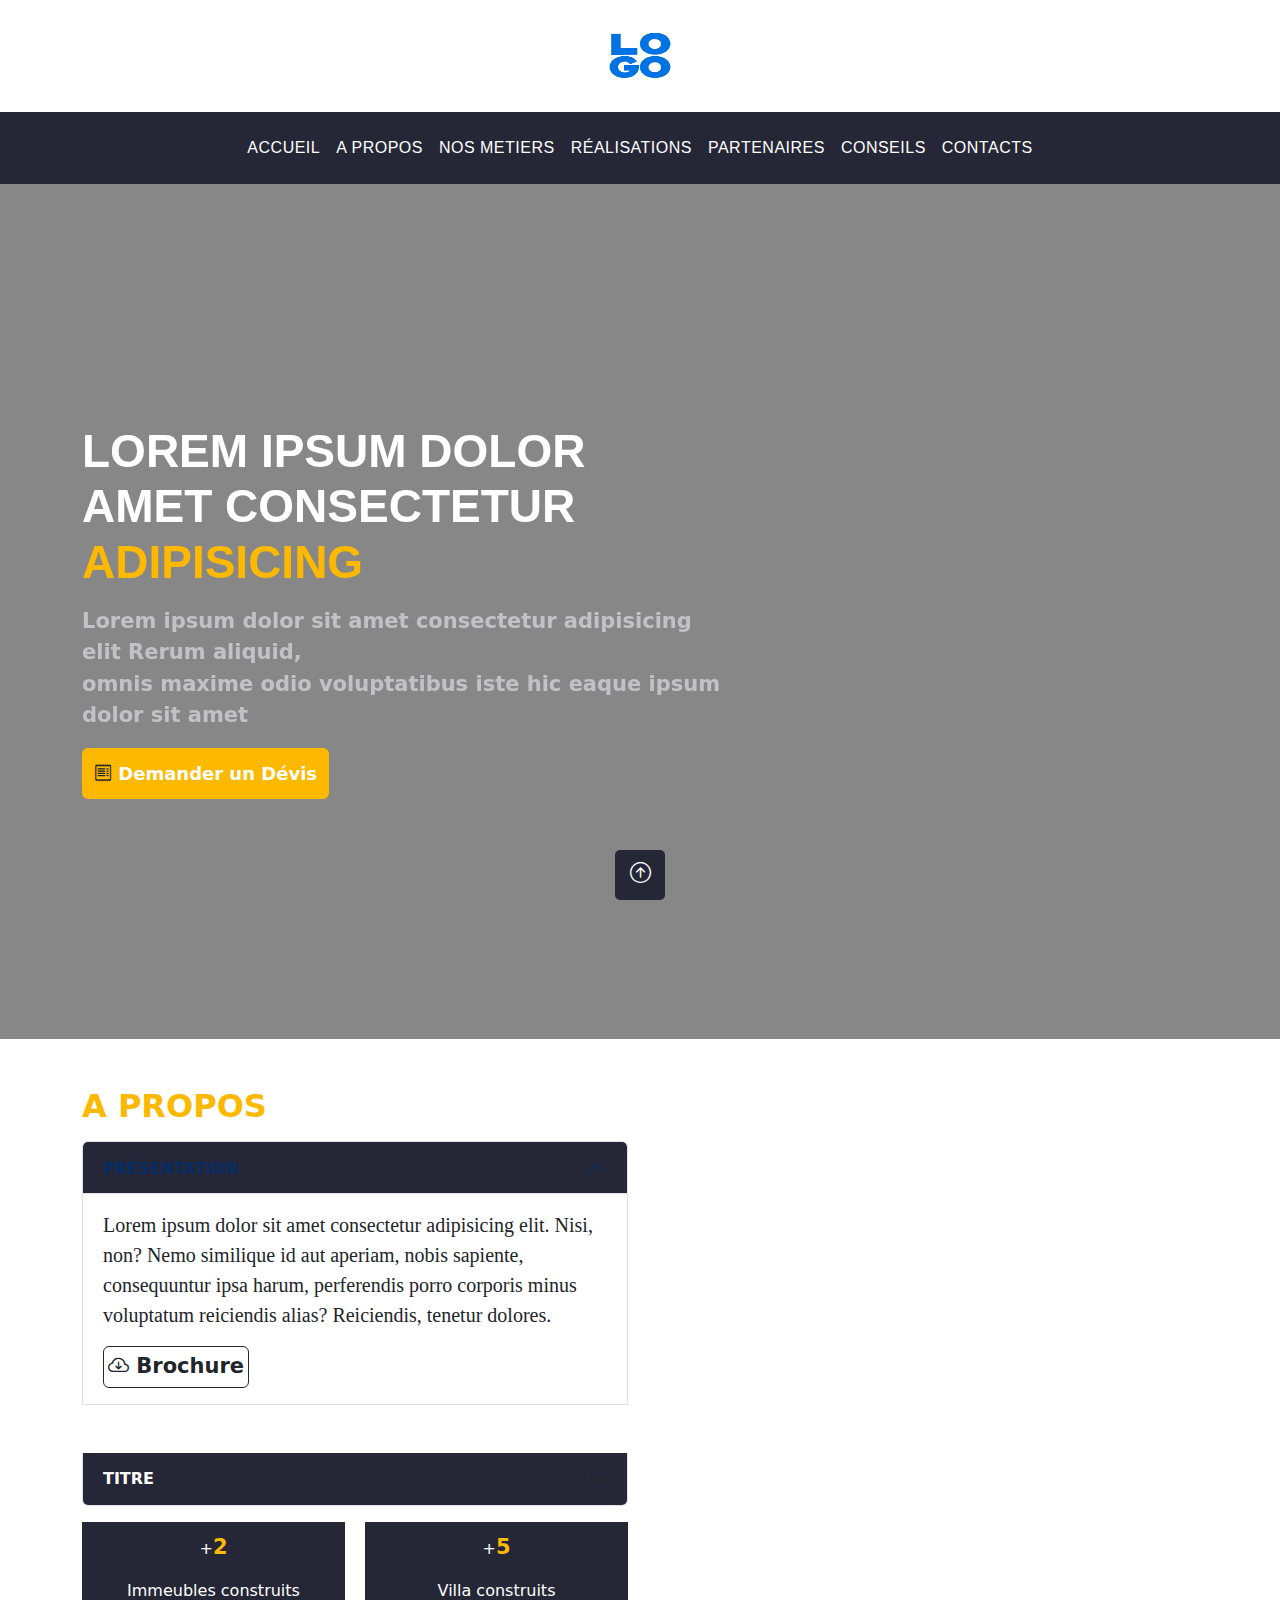
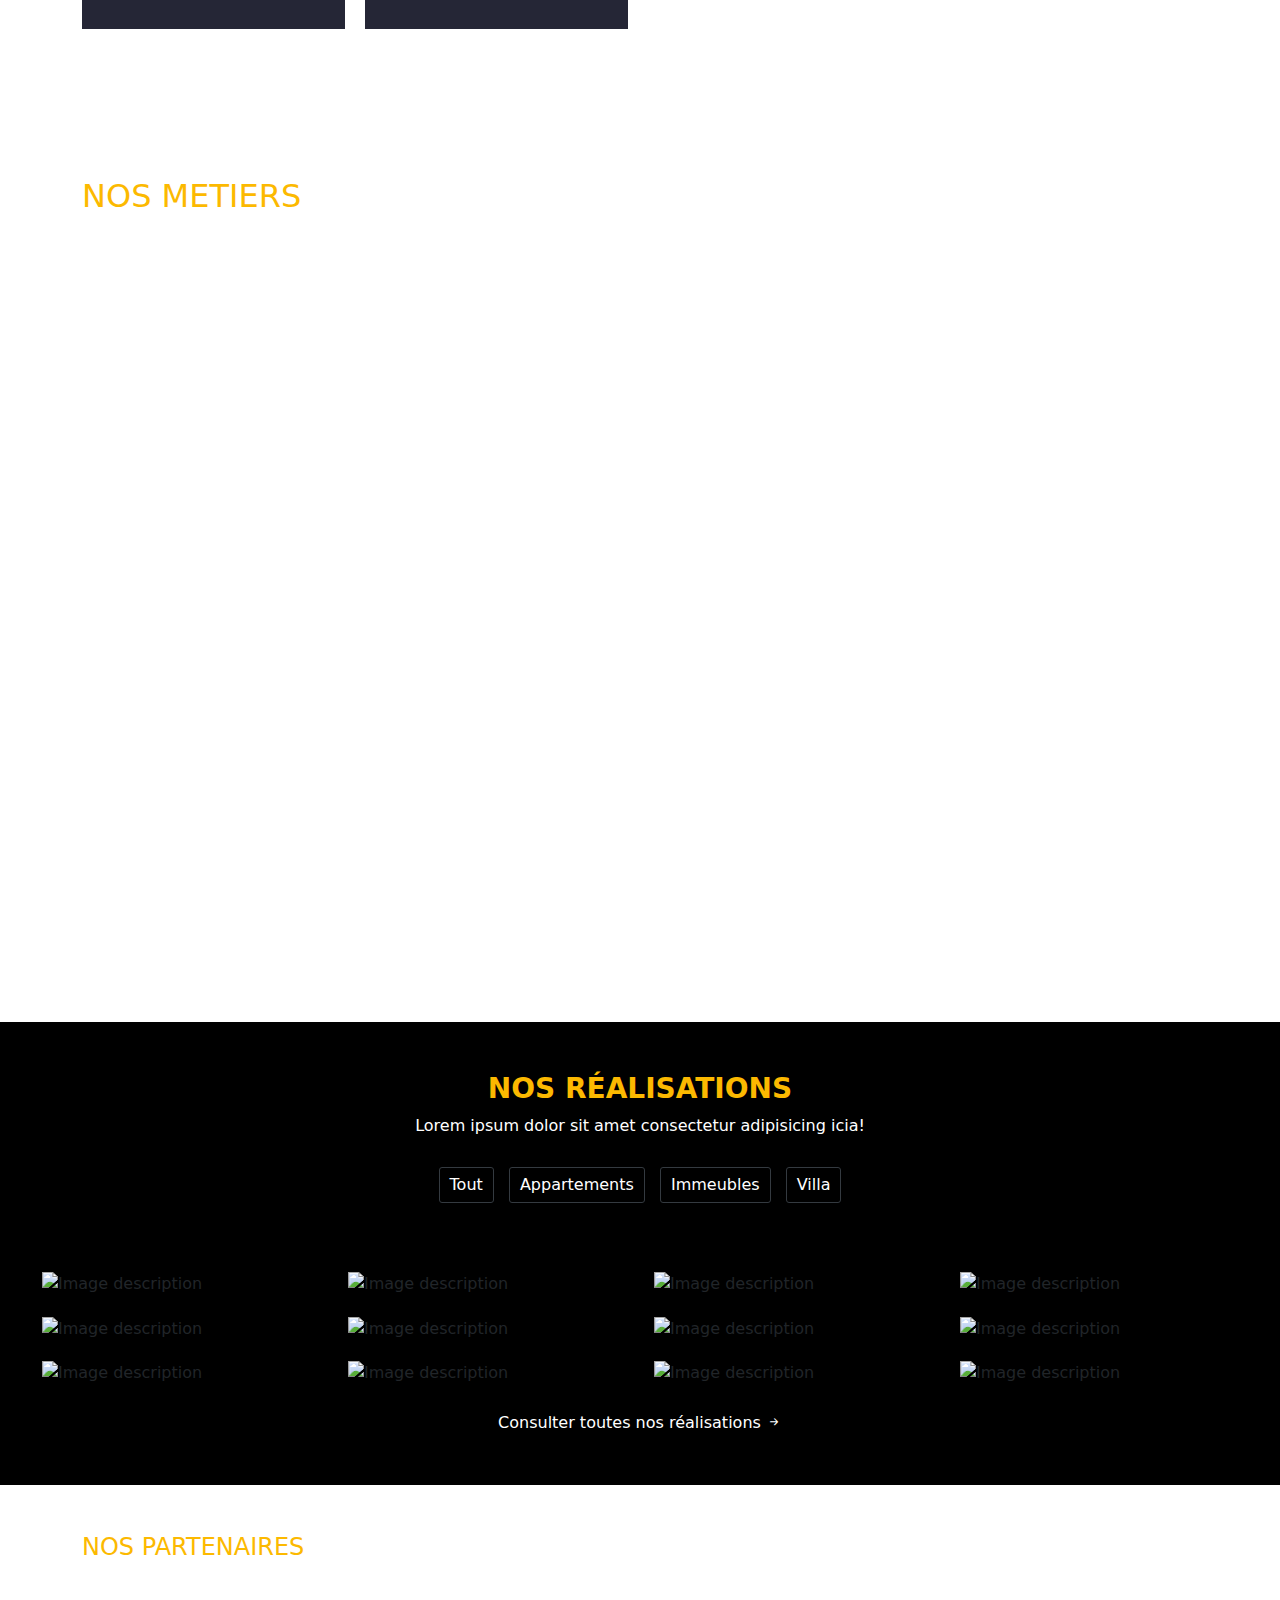
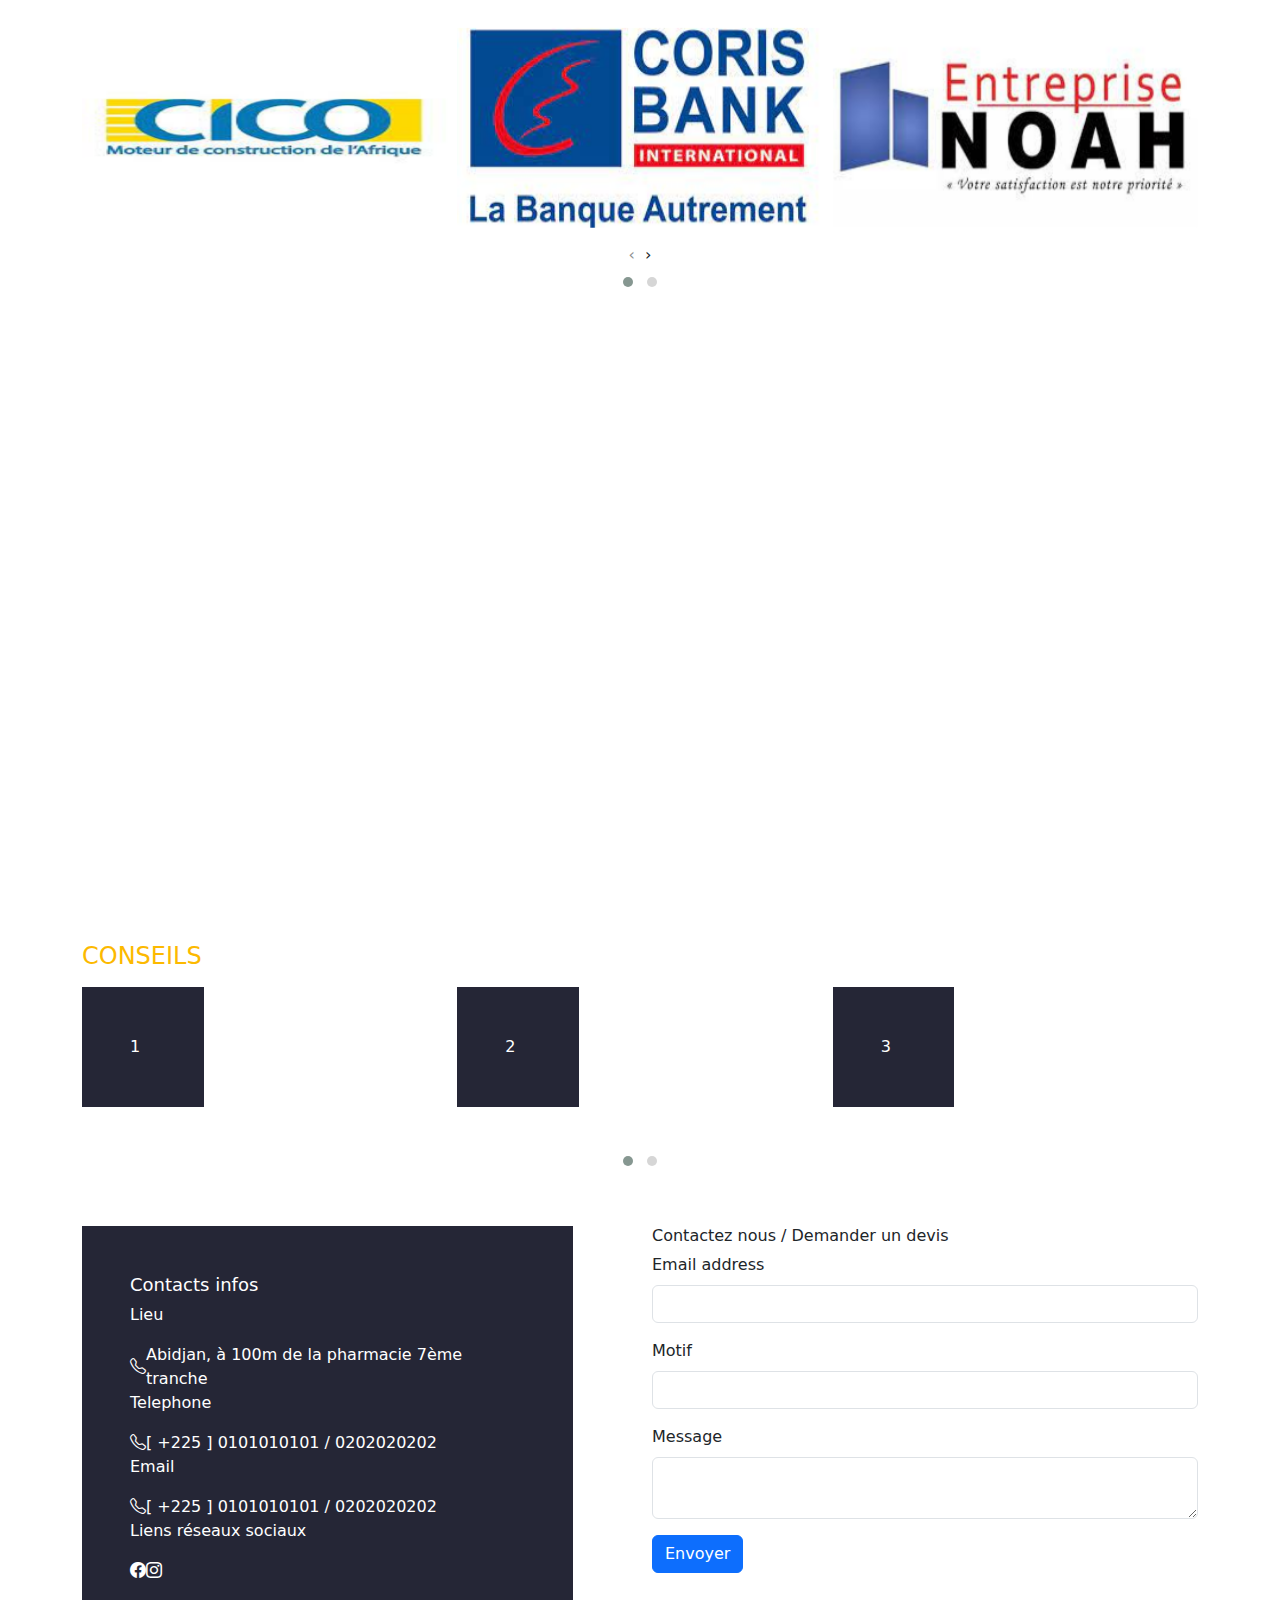
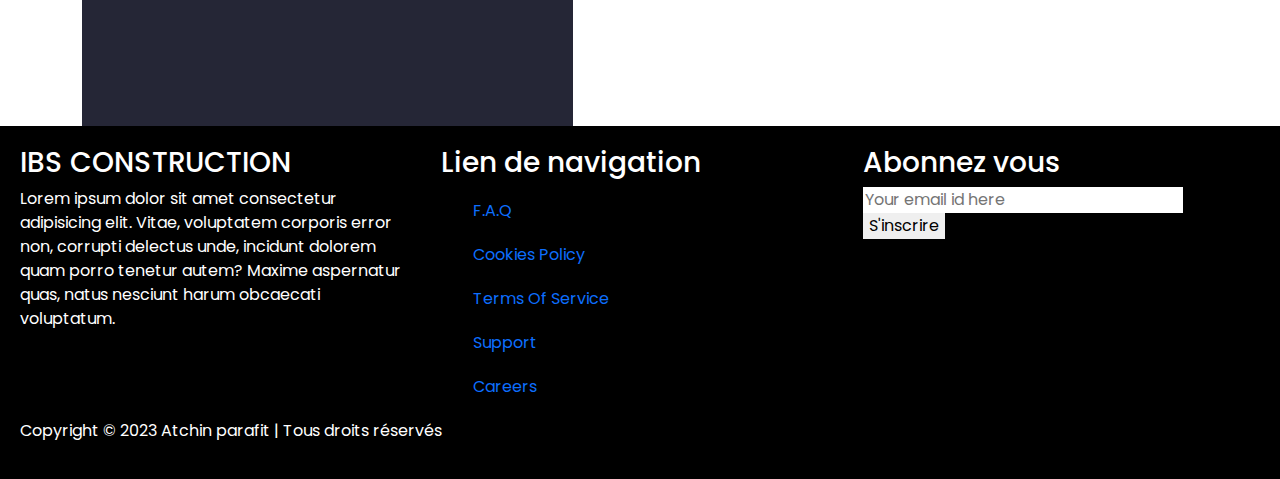
==== index.html @ 6396872b "Loader" ====
<!DOCTYPE html>
<html lang="fr">
<head>
    <meta charset="UTF-8">
    <meta http-equiv="X-UA-Compatible" content="IE=edge">
    <meta name="viewport" content="width=device-width, initial-scale=1.0">
    <title>IBS CONSTRUCTION</title>

    <!-- Cdn -->
    <link href="https://cdn.jsdelivr.net/npm/bootstrap@5.3.0-alpha1/dist/css/bootstrap.min.css" rel="stylesheet">
    <link rel="stylesheet" href="https://cdn.jsdelivr.net/npm/bootstrap-icons@1.10.3/font/bootstrap-icons.css">

    <link rel="stylesheet" href="https://cdnjs.cloudflare.com/ajax/libs/OwlCarousel2/2.3.4/assets/owl.carousel.min.css"/>
    <link rel="stylesheet" href="/node_modules/owl.carousel/dist/assets/owl.carousel.min.css"/>
    <link rel="stylesheet" href="https://cdnjs.cloudflare.com/ajax/libs/OwlCarousel2/2.3.4/assets/owl.theme.default.min.css"/>
    <link rel="stylesheet" href="https://cdnjs.cloudflare.com/ajax/libs/fancybox/3.5.7/jquery.fancybox.css"/>
    <link rel="stylesheet" href="https://cdnjs.cloudflare.com/ajax/libs/magnific-popup.js/1.1.0/magnific-popup.css" />
    <link rel="stylesheet" href="https://unpkg.com/aos@next/dist/aos.css" />

    <!-- Fonts -->
    <link rel="preconnect" href="https://fonts.googleapis.com">
    <link rel="preconnect" href="https://fonts.gstatic.com" crossorigin>
    <link href="assets/fonts/News Gothic Bold.otf" rel="stylesheet">
    <link href="https://fonts.googleapis.com/css2?family=Poppins:wght@500&display=swap" rel="stylesheet">


    <!-- Stylesheet -->
    <link rel="stylesheet" href="style.css">   

</head>
<body>

    <div id="loading ">
        <div id="loading-center">
        </div>
    </div>
  
    <div class="wrapper">
        <a class="top p-2 container fixed-bottom float-right fs-5" href="#header"><i class="bi bi-arrow-up-circle"></i></a>

        <header id="header">
            <div class="header-one">
                <div class="container p-3">
                    <div class="logo text-center">
                       <a href=""> <img   src="assets/images/logo.png" alt=""></a>
                        
                    </div>
                </div>

            </div>

            <nav class="navbar navbar-expand-lg bg-body-tertiary sticky-top">
                <div class="container">
                  <img src="assets/images/logo.png" alt="">

                  <button class="navbar-toggler" type="button" data-bs-toggle="collapse" data-bs-target="#navbarSupportedContent" aria-controls="navbarSupportedContent" aria-expanded="false" aria-label="Toggle navigation">
                    <span class="navbar-toggler-icon"></span>
                  </button>
                    <div class="collapse navbar-collapse " id="navbarSupportedContent">
                        <ul class="navbar-nav m-auto mb-2 mb-lg-0 align-items-center p-2">
                            <li class="nav-item">
                                <a class="nav-link active" aria-current="page" href="#">Accueil</a>
                            </li>
                            <li class="nav-item">
                                <a class="nav-link" href="#about">A Propos</a>
                            </li>
                            <li class="nav-item">
                                <a class="nav-link" href="#metiers">Nos Metiers</a>
                            </li>
                            <li class="nav-item">
                                <a class="nav-link" href="#realisations">Réalisations</a>
                            </li>
                            <li class="nav-item">
                                <a class="nav-link" href="#partenaires">Partenaires</a>
                            </li>
                            <li class="nav-item">
                                <a class="nav-link" href="#conseils">Conseils</a>
                            </li>
                            <li class="nav-item">
                                <a class="nav-link" href="#contacts">Contacts</a>
                            </li>
                        
                        </ul>
                    </div>
                </div>
            </nav>

        </header>

       <div class="banner d-flex justify-content-start align-items-center">
          <div class="container">
            <div class="row">
                <div class="col-lg-7">
                  <div class="content">
                    <h2 class="title mb-3" data-aos="fade-right"  data-aos-offset="200" data-aos-delay="50" data-aos-duration="1000" data-aos-mirror="true">Lorem ipsum dolor amet consectetur <span>adipisicing</span></h2>
                    <p class="mt-3 mb-3" data-aos="fade-right"  data-aos-offset="200" data-aos-delay="50" data-aos-duration="1000">Lorem ipsum dolor sit amet consectetur adipisicing elit 
                      Rerum aliquid,<br> omnis maxime odio voluptatibus iste hic eaque   ipsum dolor 
                      sit amet 
                    </p>
                    <div class="buttons mt-3" >
                        <a class="btn btn-banner" href="#"><i class="bi bi-receipt mr-3"></i> Demander un Dévis</a>
                    </div>
                  </div>
                </div>
            </div>
          </div>
       </div>

        <section class="about mt-5" id="about">
            <div class="container">
                <h2 class="mb-3 text-uppercase titre">A Propos</h2>

                <div class="row">
                    <div class="col-lg-6 d-flex align-items-center mb-5">
                        <div class="content">
                            <div class="accordion" id="accordionExample">
                                <div class="accordion-item mb-5 w-100">
                                  <h2 class="accordion-header" id="headingOne">
                                    <button class="accordion-button" type="button" data-bs-toggle="collapse" data-bs-target="#collapseOne" aria-expanded="true" aria-controls="collapseOne">
                                      Présentation
                                    </button>
                                  </h2>
                                  <div id="collapseOne" class="accordion-collapse collapse show" aria-labelledby="headingOne" data-bs-parent="#accordionExample">
                                    <div class="accordion-body">
                                        <p>Lorem ipsum dolor sit amet consectetur adipisicing elit. Nisi, non? Nemo similique id aut aperiam, nobis sapiente, consequuntur ipsa harum, perferendis porro corporis minus voluptatum reiciendis alias? Reiciendis, tenetur dolores.</p>
                                        <a class="btn p-1" href="#"><i class="bi bi-cloud-arrow-down"></i> Brochure</a>
                                    </div>
                                  </div>
                                </div>
                                <div class="accordion-item">
                                  <h2 class="accordion-header" id="headingTwo">
                                    <button class="accordion-button collapsed" type="button" data-bs-toggle="collapse" data-bs-target="#collapseTwo" aria-expanded="false" aria-controls="collapseTwo">
                                      Titre
                                    </button>
                                  </h2>
                                  <div id="collapseTwo" class="accordion-collapse collapse" aria-labelledby="headingTwo" data-bs-parent="#accordionExample">
                                    <div class="accordion-body">
                                        <p>Lorem ipsum dolor sit, amet consectetur adipisicing elit. Voluptas ullam ipsum veritatis quaerat numquam. Iure ad, minima, molestias nesciunt amet ipsa quos adipisci fugiat praesentium deserunt laboriosam accusantium repellendus dolores.</p>
                                    </div>
                                  </div>
                                </div>
                               
                            </div>
                            <div class="statistique d-flex mt-3">
                                <div class="one ">
                                    <div class="text-center">
                                        <p>+<span id="immeuble"></span></p> 
                                        <p>Immeubles construits</p>
                                    </div>
                                </div>
                                <div class="two">
                                    <div class="text-center">
                                        <p>+<span id="villa"></span></p> 
                                        <p>Villa construits</p>
                                    </div>
                                </div>
                            </div>
                        </div>
                    </div>
                    <div class="col-lg-6 mb-4">
                        <div class="content">
                          <div class="row mb-3">
                              <div class="col-lg-6">
                                <div class="card" data-aos="fade-down" data-aos-offset="200" data-aos-delay="50" data-aos-duration="1000">
                                  <img src="https://images.unsplash.com/photo-1582268611958-ebfd161ef9cf?ixlib=rb-4.0.3&ixid=MnwxMjA3fDB8MHxwaG90by1wYWdlfHx8fGVufDB8fHx8&auto=format&fit=crop&w=1170&q=80" class="card-img-top w-100" alt="...">
                                  
                                </div>
                                
                              </div>
                              <div class="col-lg-6">
                                <div class="card" data-aos="fade-down" data-aos-offset="200" data-aos-delay="50" data-aos-duration="1000">
                                  <img src="https://images.unsplash.com/photo-1580587771525-78b9dba3b914?ixlib=rb-4.0.3&ixid=MnwxMjA3fDB8MHxwaG90by1wYWdlfHx8fGVufDB8fHx8&auto=format&fit=crop&w=1074&q=80" class="card-img-top w-100" alt="...">
                                  
                                </div>
                              </div>

                              


                          </div>

                          <div class="row">
                            <div class="col-lg-6">
                              <div class="card" data-aos="fade-up" data-aos-offset="200" data-aos-delay="50" data-aos-duration="1200">
                                <img src="https://images.unsplash.com/photo-1535732759880-bbd5c7265e3f?ixlib=rb-4.0.3&ixid=MnwxMjA3fDB8MHxwaG90by1wYWdlfHx8fGVufDB8fHx8&auto=format&fit=crop&w=764&q=80" alt="...">
                                
                              </div>
                              
                            </div>
                            <div class="col-lg-6" data-aos="fade-up" data-aos-offset="200" data-aos-delay="50" data-aos-duration="1200">
                              <div class="card">
                                <img src="https://images.unsplash.com/photo-1551711974-faf378be34b2?ixlib=rb-4.0.3&ixid=MnwxMjA3fDB8MHxwaG90by1wYWdlfHx8fGVufDB8fHx8&auto=format&fit=crop&w=764&q=80" class="card-img-top w-100" alt="...">
  
                              </div>
                            </div>

                          </div>
   
                          <img data-aos="fade-up" class="images img-fluid" src="https://images.pexels.com/photos/439416/pexels-photo-439416.jpeg?auto=compress&cs=tinysrgb&w=1260&h=750&dpr=1" alt="">
                        </div>
                    </div>
                </div>
            </div>
        </section>

        <section class="metiers mt-5" id="metiers">
            <div class="container">
                <h2 class="mb-3 text-uppercase titre">Nos Metiers</h2>
                <div class="row">
                    <div class="col-lg-4 mb-3 d-flex justify-content-center align-items-center">
                        <div class="content shadow p-5 mb-5 bg-body-tertiary rounded" data-aos="fade-up" data-aos-offset="200" data-aos-delay="50" data-aos-duration="1200">
                            <div class="content-header">
                                <i class="bi bi-house-door-fill"></i>
                            </div>
                            <div class="content-tile mb-3 mt-3">
                                <h4>Construction de Villa</h4>
                            </div>
                            <div class="content-paragraphe">
                                <p>Lorem ipsum dolor sit, amet consectetur adipisicing elit. 
                                    Saepe autem nihil facere fugiat reprehenderit aperiam! Modi molestiae quam
                                </p>
                            </div>
                        </div>
                    </div>

                    <div class="col-lg-4 mb-3 d-flex justify-content-center align-items-center">
                      <div class="content p-5 mb-5" data-aos="fade-up" data-aos-offset="200" data-aos-delay="50" data-aos-duration="1200">
                          <div class="content-header">
                              <i class="bi bi-house-door-fill"></i>
                          </div>
                          <div class="content-tile mb-3 mt-3">
                              <h4>Construction de Villa</h4>
                          </div>
                          <div class="content-paragraphe">
                              <p>Lorem ipsum dolor sit, amet consectetur adipisicing elit. 
                                  Saepe autem nihil facere fugiat reprehenderit aperiam! Modi molestiae quam
                              </p>
                          </div>
                      </div>
                  </div>

                  <div class="col-lg-4 mb-3 d-flex justify-content-center align-items-center">
                    <div class="content p-5 mb-5" data-aos="fade-up" data-aos-offset="200" data-aos-delay="50" data-aos-duration="1200">
                        <div class="content-header">
                            <i class="bi bi-house-door-fill"></i>
                        </div>
                        <div class="content-tile mb-3 mt-3">
                            <h4>Construction de Villa</h4>
                        </div>
                        <div class="content-paragraphe">
                            <p>Lorem ipsum dolor sit, amet consectetur adipisicing elit. 
                                Saepe autem nihil facere fugiat reprehenderit aperiam! Modi molestiae quam
                            </p>
                        </div>
                    </div>
                </div>

                <div class="col-lg-4 mb-3 d-flex justify-content-center align-items-center">
                  <div class="content p-5 mb-5" data-aos="fade-up" data-aos-offset="200" data-aos-delay="50" data-aos-duration="1200">
                      <div class="content-header">
                          <i class="bi bi-house-door-fill"></i>
                      </div>
                      <div class="content-tile mb-3 mt-3">
                          <h4>Construction de Villa</h4>
                      </div>
                      <div class="content-paragraphe">
                          <p>Lorem ipsum dolor sit, amet consectetur adipisicing elit. 
                              Saepe autem nihil facere fugiat reprehenderit aperiam! Modi molestiae quam
                          </p>
                      </div>
                  </div>
              </div>

              <div class="col-lg-4 mb-3 d-flex justify-content-center align-items-center">
                <div class="content p-5 mb-5" data-aos="fade-up" data-aos-offset="200" data-aos-delay="50" data-aos-duration="1200">
                    <div class="content-header">
                        <i class="bi bi-house-door-fill"></i>
                    </div>
                    <div class="content-tile mb-3 mt-3">
                        <h4>Construction de Villa</h4>
                    </div>
                    <div class="content-paragraphe">
                        <p>Lorem ipsum dolor sit, amet consectetur adipisicing elit. 
                            Saepe autem nihil facere fugiat reprehenderit aperiam! Modi molestiae quam
                        </p>
                    </div>
                </div>
            </div>

            <div class="col-lg-4 mb-3 d-flex justify-content-center align-items-center">
              <div class="content p-5 mb-5" data-aos="fade-up" data-aos-offset="200" data-aos-delay="50" data-aos-duration="1200">
                  <div class="content-header">
                      <i class="bi bi-house-door-fill"></i>
                  </div>
                  <div class="content-tile mb-3 mt-3">
                      <h4>Construction de Villa</h4>
                  </div>
                  <div class="content-paragraphe">
                      <p>Lorem ipsum dolor sit, amet consectetur adipisicing elit. 
                          Saepe autem nihil facere fugiat reprehenderit aperiam! Modi molestiae quam
                      </p>
                  </div>
              </div>
          </div>
                    
                </div>
               
               
            </div>
        </section>

        <section class="portfolio-section" id="realisations">
            <div class="container-fluid">
              <div class="row">
                <div class="col-lg-12 text-center">
                  <h2 class="text-uppercase titre">Nos Réalisations</h2>
                  <p class="text-white">Lorem ipsum dolor sit amet consectetur adipisicing icia!</p>
                </div>
              </div>
              <div class="portfolio-menu mt-2 mb-4">
                <nav class="controls">
                  <button type="button" class="control outline" data-filter="all">Tout</button>
                  <button type="button" class="control outline" data-filter=".appartement">Appartements</button>
                  <button type="button" class="control outline" data-filter=".immeuble">Immeubles</button>
                  <button type="button" class="control outline" data-filter=".villa">Villa</button>
                </nav>
              </div>
              <ul class="row portfolio-item w-100">
                <li class="mix immeuble col-xl-3 col-md-4 col-12 col-sm-6 pd">
                  <img src="https://images.unsplash.com/photo-1554469384-e58fac16e23a?ixlib=rb-4.0.3&ixid=MnwxMjA3fDB8MHxwaG90by1wYWdlfHx8fGVufDB8fHx8&auto=format&fit=crop&w=687&q=80" itemprop="thumbnail" alt="Image description" />
                  <div class="portfolio-overlay">
                    <div class="overlay-content">
                      <p class="category">Nom du projet</p>
                      <a href="#" title="View Project" target="_blank">
                        <div class="magnify-icon">
                          <p><span><i class="fa fa-link" aria-hidden="true"></i></span></p>
                        </div>
                      </a>
                      <a data-fancybox="item" title="click to zoom-in" href="https://images.unsplash.com/photo-1580927752452-89d86da3fa0a?ixlib=rb-1.2.1&ixid=MnwxMjA3fDB8MHxwaG90by1wYWdlfHx8fGVufDB8fHx8&auto=format&fit=crop&w=870&q=80">
                        <div class="magnify-icon">
                          <p><span><i class="fa fa-search" aria-hidden="true"></i></span></p>
                        </div>
                      </a>
                    </div>
                  </div>
                </li>
                <li class="mix appartement col-xl-3 col-md-4 col-12 col-sm-6 pd">
                  <img src="https://images.unsplash.com/photo-1502672260266-1c1ef2d93688?ixlib=rb-4.0.3&ixid=MnwxMjA3fDB8MHxwaG90by1wYWdlfHx8fGVufDB8fHx8&auto=format&fit=crop&w=1080&q=80" itemprop="thumbnail" alt="Image description" />
                  <div class="portfolio-overlay">
                    <div class="overlay-content">
                      <p class="category">Nom du projet</p>
                      <a href="#" title="View Project" target="_blank">
                        <div class="magnify-icon">
                          <p><span><i class="fa fa-link" aria-hidden="true"></i></span></p>
                        </div>
                      </a>
                      <a data-fancybox="item" title="click to zoom-in" href="https://images.unsplash.com/photo-1562813733-b31f71025d54?ixlib=rb-1.2.1&ixid=MnwxMjA3fDB8MHxwaG90by1wYWdlfHx8fGVufDB8fHx8&auto=format&fit=crop&w=869&q=80" data-size="1200x600">
                        <div class="magnify-icon">
                          <p><span><i class="fa fa-search" aria-hidden="true"></i></span></p>
                        </div>
                      </a>
                    </div>
                  </div>
                </li>
                <li class="mix villa col-xl-3 col-md-4 col-12 col-sm-6 pd">
                  <img src="https://images.unsplash.com/photo-1580587771525-78b9dba3b914?ixlib=rb-4.0.3&ixid=MnwxMjA3fDB8MHxwaG90by1wYWdlfHx8fGVufDB8fHx8&auto=format&fit=crop&w=1074&q=80" itemprop="thumbnail" alt="Image description" />
                  <div class="portfolio-overlay">
                    <div class="overlay-content">
                      <p class="category">Nom du projet</p>
                      <a href="#" title="View Project" target="_blank">
                        <div class="magnify-icon">
                          <p><span><i class="fa fa-link" aria-hidden="true"></i></span></p>
                        </div>
                      </a>
                      <a data-fancybox="item" title="click to zoom-in" href="https://images.unsplash.com/photo-1520085601670-ee14aa5fa3e8?ixlib=rb-1.2.1&ixid=MnwxMjA3fDB8MHxwaG90by1wYWdlfHx8fGVufDB8fHx8&auto=format&fit=crop&w=870&q=80" data-size="1200x600">
                        <div class="magnify-icon">
                          <p><span><i class="fa fa-search" aria-hidden="true"></i></span></p>
                        </div>
                      </a>
                    </div>
                  </div>
                </li>
                <li class="mix immeuble col-xl-3 col-md-4 col-12 col-sm-6 pd ">
                  <img src="https://images.unsplash.com/photo-1470075801209-17f9ec0cada6?ixlib=rb-4.0.3&ixid=MnwxMjA3fDB8MHxwaG90by1wYWdlfHx8fGVufDB8fHx8&auto=format&fit=crop&w=687&q=80" itemprop="thumbnail" alt="Image description" />
                  <div class="portfolio-overlay">
                    <div class="overlay-content">
                      <p class="category">Nom du projet</p>
                      <a href="#" title="View Project" target="_blank">
                        <div class="magnify-icon">
                          <p><span><i class="fa fa-link" aria-hidden="true"></i></span></p>
                        </div>
                      </a>
                      <a data-fancybox="item" title="click to zoom-in" href="https://images.unsplash.com/photo-1517694712202-14dd9538aa97?ixlib=rb-1.2.1&ixid=MnwxMjA3fDB8MHxwaG90by1wYWdlfHx8fGVufDB8fHx8&auto=format&fit=crop&w=870&q=80" data-size="1200x600">
                        <div class="magnify-icon">
                          <p><span><i class="fa fa-search" aria-hidden="true"></i></span></p>
                        </div>
                      </a>
                    </div>
                  </div>
                </li>
                <li class="mix appartement col-xl-3 col-md-4 col-12 col-sm-6 pd ">
                  <img src="https://images.unsplash.com/photo-1560448204-e02f11c3d0e2?ixlib=rb-4.0.3&ixid=MnwxMjA3fDB8MHxwaG90by1wYWdlfHx8fGVufDB8fHx8&auto=format&fit=crop&w=1170&q=80" itemprop="thumbnail" alt="Image description" />
                  <div class="portfolio-overlay">
                    <div class="overlay-content">
                      <p class="category">Nom du projet</p>
                      <a href="#" title="View Project" target="_blank">
                        <div class="magnify-icon">
                          <p><span><i class="fa fa-link" aria-hidden="true"></i></span></p>
                        </div>
                      </a>
                      <a data-fancybox="item" title="click to zoom-in" href="https://images.unsplash.com/photo-1534665482403-a909d0d97c67?ixlib=rb-1.2.1&ixid=MnwxMjA3fDB8MHxwaG90by1wYWdlfHx8fGVufDB8fHx8&auto=format&fit=crop&w=870&q=80" data-size="1200x600">
                        <div class="magnify-icon">
                          <p><span><i class="fa fa-search" aria-hidden="true"></i></span></p>
                        </div>
                      </a>
                    </div>
                  </div>
                </li>
                <li class="mix villa col-xl-3 col-md-4 col-12 col-sm-6 pd ">
                  <img src="https://images.unsplash.com/photo-1602343168117-bb8ffe3e2e9f?ixlib=rb-4.0.3&ixid=MnwxMjA3fDB8MHxwaG90by1wYWdlfHx8fGVufDB8fHx8&auto=format&fit=crop&w=725&q=80" itemprop="thumbnail" alt="Image description" />
                  <div class="portfolio-overlay">
                    <div class="overlay-content">
                      <p class="category">Nom du projet</p>
                      <a href="#" title="View Project" target="_blank">
                        <div class="magnify-icon">
                          <p><span><i class="fa fa-link" aria-hidden="true"></i></span></p>
                        </div>
                      </a>
                      <a data-fancybox="item" title="click to zoom-in" href="https://images.unsplash.com/photo-1581472723648-909f4851d4ae?ixlib=rb-1.2.1&ixid=MnwxMjA3fDB8MHxwaG90by1wYWdlfHx8fGVufDB8fHx8&auto=format&fit=crop&w=870&q=80" data-size="1200x600">
                        <div class="magnify-icon">
                          <p><span><i class="fa fa-search" aria-hidden="true"></i></span></p>
                        </div>
                      </a>
                    </div>
                  </div>
                </li>
                <li class="mix immeuble col-xl-3 col-md-4 col-12 col-sm-6 pd">
                  <img src="https://images.unsplash.com/photo-1428366890462-dd4baecf492b?ixlib=rb-4.0.3&ixid=MnwxMjA3fDB8MHxwaG90by1wYWdlfHx8fGVufDB8fHx8&auto=format&fit=crop&w=687&q=80" itemprop="thumbnail" alt="Image description" />
                  <div class="portfolio-overlay">
                    <div class="overlay-content">
                      <p class="category">Nom du projet</p>
                      <a href="#" title="View Project" target="_blank">
                        <div class="magnify-icon">
                          <p><span><i class="fa fa-link" aria-hidden="true"></i></span></p>
                        </div>
                      </a>
                      <a data-fancybox="item" title="click to zoom-in" href="https://images.unsplash.com/photo-1515879218367-8466d910aaa4?ixlib=rb-1.2.1&ixid=MnwxMjA3fDB8MHxwaG90by1wYWdlfHx8fGVufDB8fHx8&auto=format&fit=crop&w=869&q=80" data-size="1200x600">
                        <div class="magnify-icon">
                          <p><span><i class="fa fa-search" aria-hidden="true"></i></span></p>
                        </div>
                      </a>
                    </div>
                  </div>
                </li>
                <li class="mix appartement col-xl-3 col-md-4 col-12 col-sm-6 pd">
                  <img src="https://images.unsplash.com/photo-1515263487990-61b07816b324?ixlib=rb-4.0.3&ixid=MnwxMjA3fDB8MHxwaG90by1wYWdlfHx8fGVufDB8fHx8&auto=format&fit=crop&w=1170&q=80" itemprop="thumbnail" alt="Image description" />
                  <div class="portfolio-overlay">
                    <div class="overlay-content">
                      <p class="category">Nom du projet</p>
                      <a href="#" title="View Project" target="_blank">
                        <div class="magnify-icon">
                          <p><span><i class="fa fa-link" aria-hidden="true"></i></span></p>
                        </div>
                      </a>
                      <a data-fancybox="item" title="click to zoom-in" href="https://images.unsplash.com/photo-1605379399843-5870eea9b74e?ixlib=rb-1.2.1&ixid=MnwxMjA3fDB8MHxwaG90by1wYWdlfHx8fGVufDB8fHx8&auto=format&fit=crop&w=898&q=80" data-size="1200x600">
                        <div class="magnify-icon">
                          <p><span><i class="fa fa-search" aria-hidden="true"></i></span></p>
                        </div>
                      </a>
                    </div>
                  </div>
                </li>
                <li class="mix villa col-xl-3 col-md-4 col-12 col-sm-6 pd">
                  <img src="https://images.unsplash.com/photo-1564013799919-ab600027ffc6?ixlib=rb-4.0.3&ixid=MnwxMjA3fDB8MHxwaG90by1wYWdlfHx8fGVufDB8fHx8&auto=format&fit=crop&w=1170&q=80" itemprop="thumbnail" alt="Image description" />
                  <div class="portfolio-overlay">
                    <div class="overlay-content">
                      <p class="category">Nom du projet</p>
                      <a href="#" title="View Project" target="_blank">
                        <div class="magnify-icon">
                          <p><span><i class="fa fa-link" aria-hidden="true"></i></span></p>
                        </div>
                      </a>
                      <a data-fancybox="item" title="click to zoom-in" href="https://images.unsplash.com/photo-1555099962-4199c345e5dd?ixlib=rb-1.2.1&ixid=MnwxMjA3fDB8MHxwaG90by1wYWdlfHx8fGVufDB8fHx8&auto=format&fit=crop&w=870&q=80" data-size="1200x600">
                        <div class="magnify-icon">
                          <p><span><i class="fa fa-search" aria-hidden="true"></i></span></p>
                        </div>
                      </a>
                    </div>
                  </div>
                </li>
                <li class="mix immeuble col-xl-3 col-md-4 col-12 col-sm-6 pd">
                  <img src="https://images.unsplash.com/photo-1481253127861-534498168948?ixlib=rb-4.0.3&ixid=MnwxMjA3fDB8MHxwaG90by1wYWdlfHx8fGVufDB8fHx8&auto=format&fit=crop&w=1073&q=80" itemprop="thumbnail" alt="Image description" />
                  <div class="portfolio-overlay">
                    <div class="overlay-content">
                      <p class="category">Nom du projet</p>
                      <a href="#" title="View Project" target="_blank">
                        <div class="magnify-icon">
                          <p><span><i class="fa fa-link" aria-hidden="true"></i></span></p>
                        </div>
                      </a>
                      <a data-fancybox="item" title="click to zoom-in" href="https://images.unsplash.com/photo-1627398242454-45a1465c2479?ixlib=rb-1.2.1&ixid=MnwxMjA3fDB8MHxwaG90by1wYWdlfHx8fGVufDB8fHx8&auto=format&fit=crop&w=774&q=80" data-size="1200x600">
                        <div class="magnify-icon">
                          <p><span><i class="fa fa-search" aria-hidden="true"></i></span></p>
                        </div>
                      </a>
                    </div>
                  </div>
                </li>
                <li class="mix appartement col-xl-3 col-md-4 col-12 col-sm-6 pd">
                  <img src="https://images.unsplash.com/photo-1459767129954-1b1c1f9b9ace?ixlib=rb-4.0.3&ixid=MnwxMjA3fDB8MHxwaG90by1wYWdlfHx8fGVufDB8fHx8&auto=format&fit=crop&w=1170&q=80" itemprop="thumbnail" alt="Image description" />
                  <div class="portfolio-overlay">
                    <div class="overlay-content">
                      <p class="category">Nom du projet</p>
                      <a href="#" title="View Project" target="_blank">
                        <div class="magnify-icon">
                          <p><span><i class="fa fa-link" aria-hidden="true"></i></span></p>
                        </div>
                      </a>
                      <a data-fancybox="item" title="click to zoom-in" href="https://images.unsplash.com/photo-1484417894907-623942c8ee29?ixlib=rb-1.2.1&ixid=MnwxMjA3fDB8MHxwaG90by1wYWdlfHx8fGVufDB8fHx8&auto=format&fit=crop&w=1032&q=80" data-size="1200x600">
                        <div class="magnify-icon">
                          <p><span><i class="fa fa-search" aria-hidden="true"></i></span></p>
                        </div>
                      </a>
                    </div>
                  </div>
                </li>
                <li class="mix villa col-xl-3 col-md-4 col-12 col-sm-6 pd">
                  <img src="https://images.unsplash.com/photo-1593714604578-d9e41b00c6c6?ixlib=rb-4.0.3&ixid=MnwxMjA3fDB8MHxwaG90by1wYWdlfHx8fGVufDB8fHx8&auto=format&fit=crop&w=687&q=80" itemprop="thumbnail" alt="Image description" />
                  <div class="portfolio-overlay">
                    <div class="overlay-content">
                      <p class="category">Nom du projet</p>
                      <a href="#" title="View Project" target="_blank">
                        <div class="magnify-icon">
                          <p><span><i class="fa fa-link" aria-hidden="true"></i></span></p>
                        </div>
                      </a>
                      <a data-fancybox="item" title="click to zoom-in" href="https://images.unsplash.com/photo-1587620962725-abab7fe55159?ixlib=rb-1.2.1&ixid=MnwxMjA3fDB8MHxwaG90by1wYWdlfHx8fGVufDB8fHx8&auto=format&fit=crop&w=1031&q=80" data-size="1200x600">
                        <div class="magnify-icon">
                          <p><span><i class="fa fa-search" aria-hidden="true"></i></span></p>
                        </div>
                      </a>
                    </div>
                  </div>
                </li>
              </ul>
              <div class="row">
                  <a class="text-white text-center text-decoration-none "href="#">Consulter toutes nos réalisations <i class="bi bi-arrow-right-short"></i></a>
              </div>
            </div>
        </section>

        <section class="partenaires mt-5" id="partenaires">
            <div class="container">
                <h4 class="mb-3 text-uppercase titre">Nos Partenaires</h4>
                <div class="owl-carousel owl-theme">
                  <div> <img src="assets/images/partenaires/cico.jpg" alt=""> </div>
                  <div> <img src="assets/images/partenaires/coris.jpg" alt=""> </div>
                  <div> <img src="assets/images/partenaires/noah.jpg" alt=""> </div>
                  <div> <img src="assets/images/partenaires/satom.jpg" alt=""> </div>
                </div>
            </div>
        </section>

        <section class="background-attachement mt-5 mb-5">

        </section>
        <section class="background-attachement-mobile mt-5 mb-5">
            <img class="w-100 img-fluid" src="https://images.unsplash.com/photo-1527199768775-bdabf8b32f61?ixlib=rb-4.0.3&ixid=MnwxMjA3fDB8MHxwaG90by1wYWdlfHx8fGVufDB8fHx8&auto=format&fit=crop&w=1170&q=80" alt="">
        </section>

        <section class="conseils mt-5" id="conseils">
            <div class="container">
                <h4 class="mb-3 text-uppercase titre">Conseils</h4>
                <div class="owl-carousel owl-theme text-white">
                  <div class="col-lg-4">
                      <div class="content p-5">
                          1
                      </div>
                  </div>
                  <div class="col-lg-4">
                        <div class="content p-5">
                            2
                        </div>
                  </div>
                  <div class="col-lg-4">
                        <div class="content p-5">
                          3
                      </div>
                  </div>
                  <div class="col-lg-4">
                      <div class="content p-5">
                        4
                    </div>
                  </div>
                  <div class="col-lg-4">
                      <div class="content p-5">
                        5
                    </div>
                  </div>
                  <div class="col-lg-4">
                      <div class="content p-5">
                        6
                    </div>
                  </div>
                    
                </div>
            </div>
        </section>

        <section class="contacts mt-5" id="contacts">
            <div class="container">
                <div class="row">
                    <div class="col-lg-6">
                        <div class="content text-white">
                            <div class="infos p-5 w100">
                                <h6>Contacts infos</h6>
                                <div class="phone ">
                                  <p>Lieu</p>
                                    <div class="content d-flex">
                                        <div class="icon d-flex justify-content-center align-items-center"><i class="bi bi-telephone"></i></div>
                                        <div class="text">
                                          Abidjan, à 100m de la pharmacie 7ème tranche 
                                        </div>
                                    </div>
                                </div>
                                <div class="phone ">
                                  <p>Telephone</p>
                                    <div class="content d-flex">
                                        <div class="icon d-flex justify-content-center align-items-center"><i class="bi bi-telephone"></i></div>
                                        <div class="text">
                                          [ +225 ] 0101010101 / 0202020202
                                        </div>
                                    </div>
                                </div>
                                <div class="email ">
                                  <p>Email</p>
                                  <div class="content d-flex">
                                      <div class="icon d-flex justify-content-center align-items-center"><i class="bi bi-telephone"></i></div>
                                      <div class="text">
                                        [ +225 ] 0101010101 / 0202020202
                                      </div>
                                  </div>
                                </div>
                                <div class="socials ">
                                  <p>Liens réseaux sociaux</p>
                                  <div class="content d-flex">
                                      <div class="fb"><i class="bi bi-facebook"></i></div>
                                      <div class="instagram"><i class="bi bi-instagram"></i></div>
                                  </div>
                                </div>
                            </div>
                        </div>
                    </div>
                   <div class="col-lg-6">
                        <div class="content">
                            <div class="google-maps">
                              <h6>Contactez nous / Demander un devis</h6>
                              <form>
                                <div class="mb-3">
                                  <label for="exampleInputEmail1" class="form-label">Email address</label>
                                  <input type="email" class="form-control" id="exampleInputEmail1" aria-describedby="emailHelp">
                                </div>
                                <div class="mb-3">
                                  <label for="exampleInputPassword1" class="form-label">Motif</label>
                                  <input type="password" class="form-control" id="exampleInputPassword1">
                                </div>
                                <div class="mb-3">
                                  <label for="" class="form-label">Message</label>
                                  <textarea class="form-control" id=""></textarea>
                                </div>
                                
                                <button type="submit" class="btn btn-primary">Envoyer</button>
                              </form>
                              <!-- <iframe class="w-100" src="https://www.google.com/maps/embed?pb=!1m10!1m8!1m3!1d127119.26222333536!2d-4.0645722!3d5.343924!3m2!1i1024!2i768!4f13.1!5e0!3m2!1sfr!2sci!4v1677160357128!5m2!1sfr!2sci" width="600" height="450" style="border:0;" allowfullscreen="" loading="lazy" referrerpolicy="no-referrer-when-downgrade"></iframe> -->
                            </div>
                        </div>
                   </div>
                </div>
            </div>
        </section>

        <section class="footer">
          <footer>
            <div class="row">
                <div class="col-lg-4">
                    <div class="content">
                      <h3>IBS CONSTRUCTION</h3>
                      <p>
                        Lorem ipsum dolor sit amet consectetur adipisicing elit. Vitae,
                        voluptatem corporis error non, corrupti delectus unde, incidunt
                        dolorem quam porro tenetur autem? Maxime aspernatur quas, natus
                        nesciunt harum obcaecati voluptatum.
                      </p>
                    </div>
                </div>

                <div class="col-lg-4">
                    <h3>Lien de navigation</h3>
                <ul>
                  <li>
                    <a href="#faq">F.A.Q</a>
                  </li>
                  <li>
                    <a href="#cookies-policy">Cookies Policy</a>
                  </li>
                  <li>
                    <a href="#terms-of-services">Terms Of Service</a>
                  </li>
                  <li>
                    <a href="#support">Support</a>
                  </li>
                  <li>
                    <a href="#careers">Careers</a>
                  </li>
                </ul>
                </div>

                <div class="col-lg-4">
                  <h3>Abonnez vous</h3>
                  <div>
                    <input type="email" placeholder="Your email id here" />
                    <button>S'inscrire</button>
                  </div>
                  <div class="social">
                    <i class="fa-brands fa-facebook-square"></i>
                    <i class="fa-brands fa-instagram-square"></i>
                    <i class="fa-brands fa-twitter-square"></i>
                  </div>
                </div>
            </div>
           
            <div class="row ">
                <p>Copyright &copy; 2023 Atchin parafit | Tous droits réservés</p>
            </div>
          </footer>
        </section>

        <!-- <section class="footer mt-5">
            <div class="container">
                <div class="row">
                    <div class="col-lg-4">
                        <h4>Mention Légale</h4>
                        <p><a href="">Lorem ipsum dolor</a></p>
                        <p><a href="">sit amet consectetur</a></p>
                        <p><a href="">adipisicing elit</a></p>
                    </div>

                    <div class="col-lg-4">
                        <h4>Lien de navigation</h4>
                        <ul>
                          <li class="nav-item">
                            <a class="nav-link active" aria-current="page" href="#">Accueil</a>
                          </li>
                          <li class="nav-item">
                              <a class="nav-link" href="#about">A Propos</a>
                          </li>
                          <li class="nav-item">
                              <a class="nav-link" href="#metiers">Nos Metiers</a>
                          </li>
                          <li class="nav-item">
                              <a class="nav-link" href="#realisations">Réalisations</a>
                          </li>
                          <li class="nav-item">
                              <a class="nav-link" href="#partenaires">Partenaires</a>
                          </li>
                          <li class="nav-item">
                              <a class="nav-link" href="#conseils">Conseils</a>
                          </li>
                          <li class="nav-item">
                              <a class="nav-link" href="#contacts">Contacts</a>
                          </li>
                        </ul>
                    </div>
                    <div class="col-lg-4">
                        <h4>Lien</h4>
                    </div>

                </div>
            </div>
        </section> -->





    </div>

    

    


    <script src="https://ajax.googleapis.com/ajax/libs/jquery/3.5.1/jquery.min.js"></script>
    <script src="https://cdn.jsdelivr.net/npm/@popperjs/core@2.11.6/dist/umd/popper.min.js"></script>
    <script src="https://cdn.jsdelivr.net/npm/bootstrap@5.3.0-alpha1/dist/js/bootstrap.min.js"></script>

    <script src="https://unpkg.com/aos@next/dist/aos.js"></script>
    <script>
      AOS.init();
    </script>

    <!-- Mixitup -->
    <script src='https://cdnjs.cloudflare.com/ajax/libs/mixitup/3.2.2/mixitup.min.js'></script>
    <!-- fancybox -->
    <script src='https://cdnjs.cloudflare.com/ajax/libs/fancybox/3.1.20/jquery.fancybox.min.js'></script>
    <!-- Fancybox js -->
    <script>
       
        var containerEl = document.querySelector(".portfolio-item");
      
        var mixer = mixitup(containerEl, {
        animation: {
            effects: "fade translateZ(-100px)",
            effectsIn: "fade translateY(-100%)",
            easing: "cubic-bezier(0.645, 0.045, 0.355, 1)"
        }
        });
        // fancybox insilaze & options //
        $("[data-fancybox]").fancybox({
        loop: true,
        hash: true,
        transitionEffect: "slide",
        
        clickContent: function(current, event) {
            return current.type === "image" ? "next" : false;
        }
        });
    </script>


    <script src="https://cdnjs.cloudflare.com/ajax/libs/OwlCarousel2/2.3.4/owl.carousel.min.js"></script>
    


    <script>
        $('.owl-carousel').owlCarousel({
    loop:true,
    margin:10,
    responsiveClass:true,
    responsive:{
        0:{
            items:1,
            nav:true
        },
        600:{
            items:2,
            nav:false
        },
        1000:{
            items:3,
            nav:true,
            loop:false
        }
    }
})
    </script>

    <script>
     
	$.fn.jQuerySimpleCounter = function( options ) {
	    var settings = $.extend({
	        start:  0,
	        end:    100,
	        easing: 'swing',
	        duration: 400,
	        complete: ''
	    }, options );

	    var thisElement = $(this);

	    $({count: settings.start}).animate({count: settings.end}, {
			duration: settings.duration,
			easing: settings.easing,
			step: function() {
				var mathCount = Math.ceil(this.count);
				thisElement.text(mathCount);
			},
			complete: settings.complete
		});
	};


$('#immeuble').jQuerySimpleCounter({end: 12,duration: 3000});
$('#villa').jQuerySimpleCounter({end: 30,duration: 3000});




  	/* AUTHOR LINK */
     $('.about-me-img').hover(function(){
            $('.authorWindowWrapper').stop().fadeIn('fast').find('p').addClass('trans');
        }, function(){
            $('.authorWindowWrapper').stop().fadeOut('fast').find('p').removeClass('trans');
        });
  
    </script>

<script>
      
  /*---------------------------------------------------------------------
  Page Loader
  -----------------------------------------------------------------------*/
  jQuery("#load").fadeOut();
  jQuery("#loading").delay().fadeOut("");


</script>
   




</body>
</html>
---- style.css ----
:root{
  --bleue_nuit :#252636;
  --Jaune : #fcb900;
  --blanc : #ffffff;
  --style_nav : 'PT Sans Narrow'
}
html{
  scroll-behavior: smooth;
}


/* -----------------------------------
      Global
--------------------------------------*/
.top{
  background-color: var(--bleue_nuit);
  height: 50px;
  width: 50px;
  text-align: center;
  border-radius: 5px;
}
.top i{
  color:#ffffff;
  font-size: 21px;
}
.titre{
  color: #fcb900 !important;
}
ul li{
  list-style: none;
  text-decoration: none;
}
a{
  text-decoration: none;
}



/* -----------------------------------
      Preloader
--------------------------------------*/
#loading{
  background-color:#f9fbfe !important;
  height:100%;
  width:100%;
  position:fixed;
  margin-top:0;
  top:0;
  left:0;
  bottom:0;
  overflow:hidden!important;
  right:0;
  z-index:999999
}
  
#loading-center{
      background:url('assets/images/loader.gif') no-repeat scroll 50%;
      background-size: 20%;
      width:100%;
      height:100%;
      position:relative
}
.loader{
  width:3em;
  height:3em;
  margin:auto;
  left:0;
  right:0;
  top:0;
  bottom:0;
  position:absolute
}


/* -----------------------------------
      Navbar Section
--------------------------------------*/
.wrapper{
  width: 100%;
}


/* -----------------------------------
      Navbar Section
--------------------------------------*/
.navbar-toggler{
  background-color: #fff !important;
}
.navbar img{
  width: 120px;
  display: none;
}
.header-one img{
  height: 80px;
  width: 200px;

}
.navbar{
  background-color: var(--bleue_nuit) !important;
}

.nav-item .nav-link{
  font-size: 16px;
  text-transform: uppercase;
  font-family: 'Montserrat', sans-serif;
  color: #ffffff !important;
  position: relative;
  letter-spacing: 0.5px;
}
.nav-link:after{
  content: "";
  position: absolute;
  background-color: var(--Jaune);
  height: 3px;
  width: 0;
  left: 0;
  bottom: -2px;
  transition: 0.3s;
}
.nav-link:hover{
  color: #ffffff;
}
.nav-link:hover:after{
  width: 100%;
}

/* -----------------------------------
      Banner Section
--------------------------------------*/
.banner{
  min-height: 95vh;
  background: linear-gradient(rgba(25, 25, 26, 0.52), rgba(25, 25, 26, 0.52)), url('https://images.unsplash.com/photo-1612935089040-89195ef54677?ixlib=rb-4.0.3&ixid=MnwxMjA3fDB8MHxwaG90by1wYWdlfHx8fGVufDB8fHx8&auto=format&fit=crop&w=1074&q=80');
  background-size: cover;
  background-repeat: no-repeat;
}
.banner .title{
  color: #ffffff;
   font-weight: bold;
   font-size: 46px;
   text-transform: uppercase;
   font-family: 'news-gothic-bold-regular', sans-serif;
  }
.banner .title span{
  color: #fcb900;
}
.banner p{
  font-size: 21px;
  color: #fcfcff83;
  font-weight: 600;
}
.banner .btn-banner{
    padding: 10px;
    border: 2px solid #fcb900;
    color: #fff;
    background-color: #fcb900;
    font-weight: 600;
    font-size: 18px;

}
.banner .btn-banner i{
  color: var(--bleue_nuit) !important;
}


/* -----------------------------------
      About Section
--------------------------------------*/
.about{
  margin: 100px auto;
}
.accordion-button{
  background-color: var(--bleue_nuit) !important;
  color:var(--blanc);
  font-weight: bold;
}

.about h2{
  text-transform: uppercase;
  color: var(--bleue_nuit);
  font-weight: 700;
}

.about .milieu{
  display: flex;
  justify-content: center;
  align-items: center;
  position: absolute;
  width: 200px;
  height: 200px;

}
.about .images{
  display: none;
}
.about .card{
  background-color: none;
  border-radius: none;
}
.about .card img{
  height: 200px;
  border-radius: 5px;
}
.accordion-header button{
  text-transform: uppercase;
}
.accordion-body p{
  font-size: 20px;
  font-family: 'opens-sans', 'sans-serif';
}
.about .btn{
  border: 1px solid #252636;
  font-size: 21px;
  font-weight: 600;
}
.about .btn i{
  
  font-size: 21px;
}
.statistique .one,.two{
  background-color: var(--bleue_nuit);
  width: 100%;
  color: #fff;
  padding: 10px;
}
.statistique span{
  color: #fcb900;
  font-weight: 600;
  font-size: 21px;
}
.statistique .one{
  margin-right: 20px;
}



/* -----------------------------------
      Metier Section
--------------------------------------*/
.metiers .content{
  background-color: #fcfcff83;
}
.metiers .content:hover{
  transition: .5s;
  --bs-bg-opacity: 1;
    background-color: rgba(var(--bs-tertiary-bg-rgb),var(--bs-bg-opacity))!important;
  box-shadow: 0 0.5rem 1rem rgba(var(--bs-body-color-rgb),.15)!important;
}

.metiers .content i{
  font-size: 28px;
  color: var(--Jaune);
  
}
.metiers .content h4{
  font-family: 'Poppins', sans-serif;
  color: var(--bleue_nuit);
  font-weight: 600;
  text-transform: uppercase;
  font-size: 21px;
}



/* -----------------------------------
      Portfolio Section
--------------------------------------*/
.portfolio-section {
    padding: 50px 0;
    background-color: #000;
  }
  .portfolio-section h2 {
    font-size: 28px;
    font-weight: 600;
    color: #fff;
    text-transform: uppercase;
  }
  .portfolio-menu {
    text-align: center;
  }
  .control {
    background: #000;
    color: #fff;
    padding: 5px 10px;
    border: 1px solid #343a40;
    border-radius: 3px;
    margin: 5px;
    cursor: pointer;
    -webkit-transition: all 05s ease;
    -moz-transition: all 05s ease;
    -ms-transition: all 05s ease;
    -o-transition: all 05s ease;
    transition: all 0.5s ease;
  }
  .control:hover {
    background: #343a40;
  }
  .mixitup-control-active {
    color: #fff;
    background: #343a40;
  }
  .fancybox-container button:focus {
    outline: 0;
    box-shadow: none;
  }
  .portfolio-item {
    padding-top: 30px;
  }
  .pd {
    padding: 0;
    padding: 10px;
  }
  .pd img {
    height: 180px;
    transition: all 0.5s;
  }
  .portfolio-overlay {
    position: absolute;
    z-index: 2;
    top: 0;
    left: 0;
    background: rgba(0, 0, 0, 0.7);
    width: 100%;
    height: 100%;
    text-align: center;
    visibility: hidden;
    transition: all 0.5s;
    transform: scale(0);
  }
  .portfolio-overlay p,
  .portfolio-overlay a {
    position: relative;
    z-index: 4;
  }
  .portfolio-overlay::before {
    content: "";
    width: 0;
    height: 0;
    border-width: 0;
    position: absolute;
    left: 10%;
    top: 10%;
    transition: 50ms height ease 150ms;
    z-index: 3;
  }
  .portfolio-overlay::after {
    content: "";
    width: 0;
    height: 0;
    border-width: 0;
    position: absolute;
    right: 10%;
    bottom: 10%;
    transition: 100ms width ease 200ms;
    z-index: 3;
  }
  .portfolio-item:hover .portfolio-overlay::before {
    width: 80%;
    height: 80%;
    border-top: 1px solid #50977f;
    border-right: 1px solid #50977f;
    transition: width 0.1s ease 0.3s, height 0.1s ease 0.5s;
  }
  .portfolio-item:hover .portfolio-overlay::after {
    width: 80%;
    height: 80%;
    border-bottom: 1px solid #50977f;
    border-left: 1px solid #50977f;
    transition: width 0.1s ease 0.6s, height 0.1s ease 0.7s;
  }
  .portfolio-item li:hover .portfolio-overlay {
    visibility: visible;
    transform: scale(1);
  }
  .portfolio-overlay .category {
    margin-top: 70px;
    margin-bottom: 20px;
    font-size: 16px;
    color: #fff;
    font-weight: 500;
  }
  .portfolio-overlay .magnify-icon {
    height: 40px;
    width: 40px;
    border-radius: 20px;
    background: #50977f;
    margin: 0 5px;
    cursor: pointer;
    display: inline-block;
    transition: all 0.25s;
  }
  .portfolio-overlay .magnify-icon:hover {
    background: #000;
  }
  .portfolio-overlay .magnify-icon p span i {
    font-size: 15px;
    color: #fff;
    line-height: 40px;
    cursor: pointer;
  }
.mix img{
  width: 100%;
  height: 300px;
}


/* -----------------------------------
      Partenaires Section
--------------------------------------*/
.partenaires{
  margin: 100px auto;
}
.partenaires img{
  margin-top: 50px;
  width: 200px;
  height: 200px;

}
/* -----------------------------------
      Contact Section
--------------------------------------*/
.conseils .content{
  background-color: #252636;
}
.conseils .owl-nav{
  background-color: transparent !important;
}
.conseils .owl-dots{
  background-color: transparent !important;
}



/* -----------------------------------
      Contact Section
--------------------------------------*/
.contacts .infos{
  background-color: var(--bleue_nuit);
  height: 500px;
  width: 90%;
}
.contacts .infos h6{
  color:#ffffff;
  font-size: 18px;
}


/* -----------------------------------
      Footer Section
--------------------------------------*/
.footer{
  background-color: #000;
  padding: 20px;
  color: #fff;
}
.footer h4{
  text-transform: uppercase;
}
.footer ul li{
  margin: 20px auto;
}


footer {
  /* background-color: #121315;
  color: #ffffff;
  font-size: 16px; */
}

footer * {
  font-family: "Poppins", sans-serif;
  box-sizing: border-box;
  border: none;
  outline: none;
}





div.social {
  display: flex;
  justify-content: space-around;
  font-size: 2.4em;
  flex-direction: row;
  margin-top: 0.5em;
}
.social i:hover {
  color: #2a8ded;
}

.copyright {
  padding: 0.3em 1em;
  background-color: #25262e;
}
.copyright p {
  font-size: 0.9em;
  text-align: center;
}



/* 
    ######### Background Attachement
*/
.background-attachement{
    background-image: linear-gradient(rgba(43, 43, 46, 0.52), rgba(43, 43, 46, 0.52)), url('https://images.unsplash.com/photo-1527199768775-bdabf8b32f61?ixlib=rb-4.0.3&ixid=MnwxMjA3fDB8MHxwaG90by1wYWdlfHx8fGVufDB8fHx8&auto=format&fit=crop&w=1170&q=80');
    background-size: cover;
    background-attachment: fixed;
    min-height: 55vh;
}
.background-attachement-mobile{
  display: none;
}

@media (max-width:991px) {
  .navbar img{
    display: block;
  }
  header .header-one{
    display: none;
  }
  .about .images{
    display: block;
  }
  .about .content .row{
    display: none;
  }
  .contacts .infos{
    width: 100%;
  }
  .contacts .col-lg-6:first-child{
    margin-bottom: 50px;
  }
  .footer{
    text-align: center;
  }
  
}

@media (max-width:764px) {
  .banner .title{
    font-size: 32px !important;
  }
  .banner p{
    font-size: 18px;
  }
  .background-attachement{
    display: none;
  }
  .background-attachement-mobile{
    display: block;
    min-height: 50vh;
  }
  
  .partenaires img{
    width: 150px !important;
    height: 150px !important;
    margin: auto !important;
    margin-top: 50px !important;
  }
}
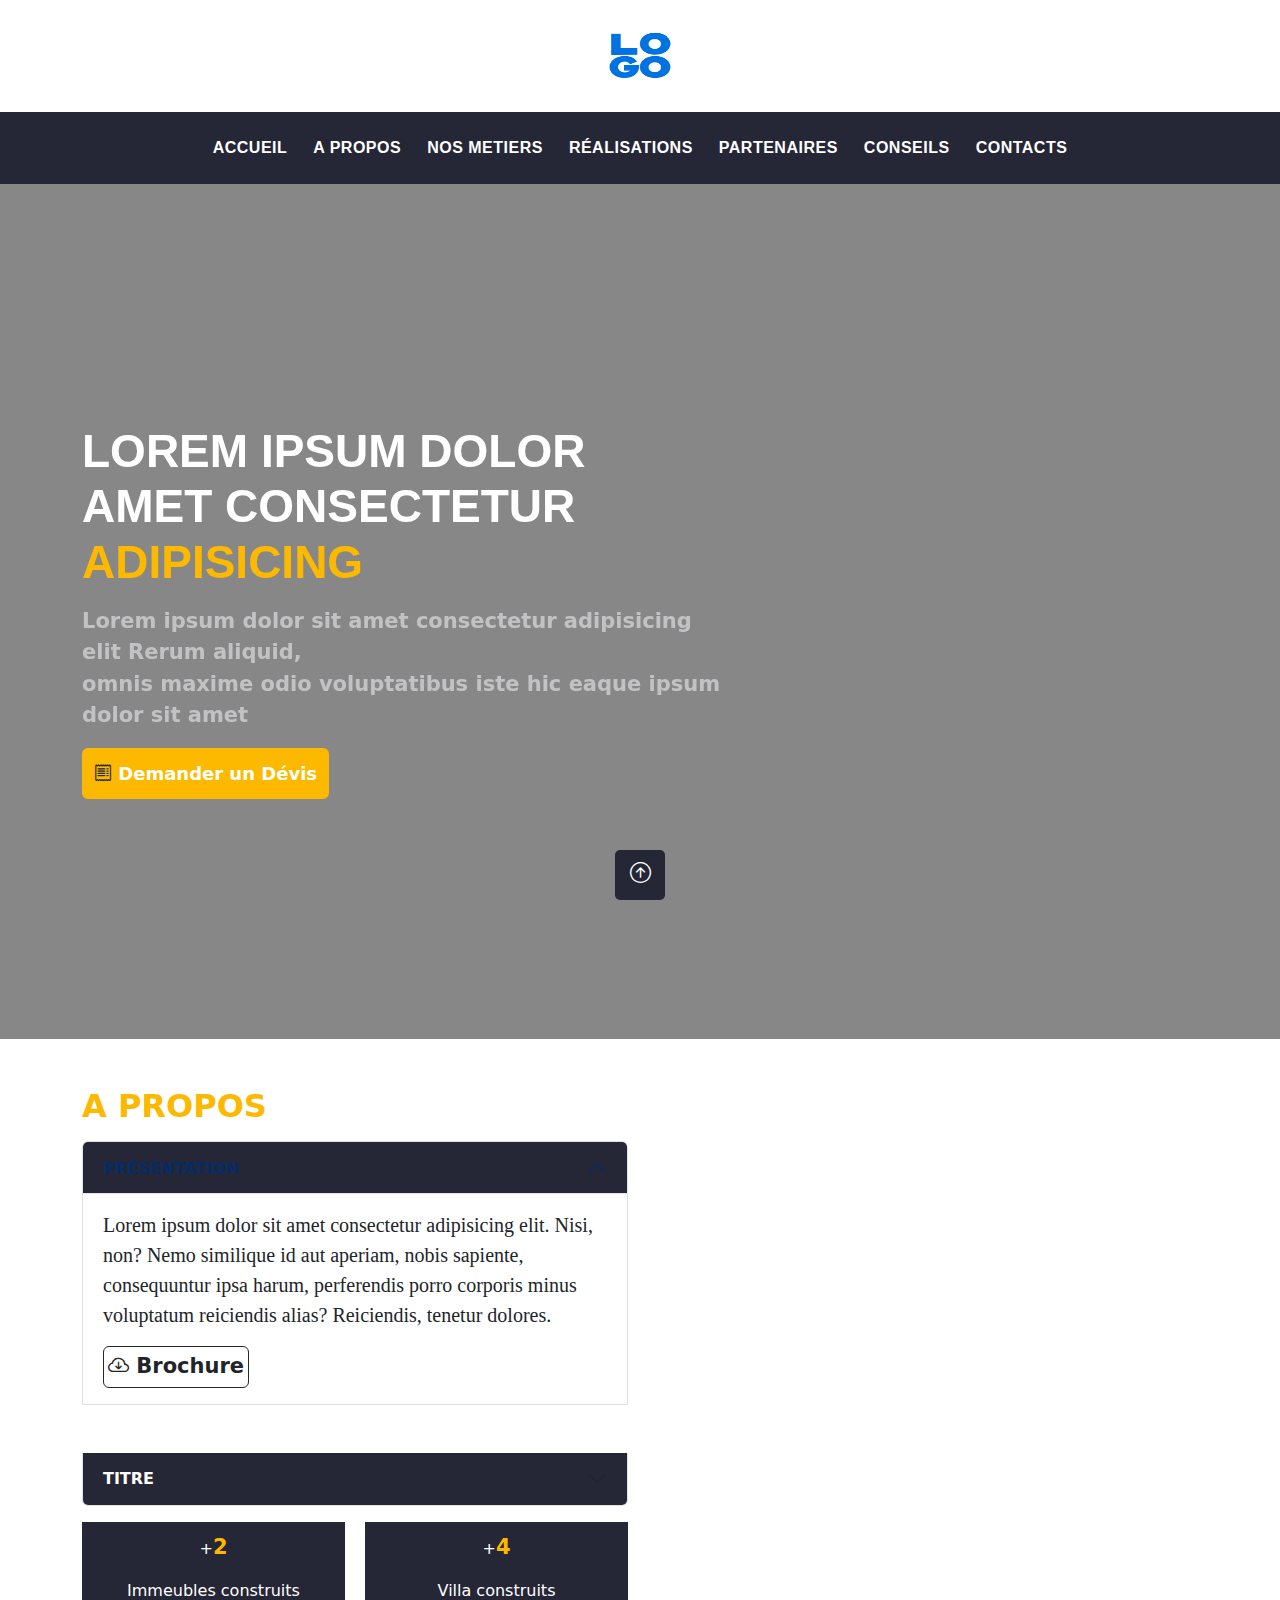
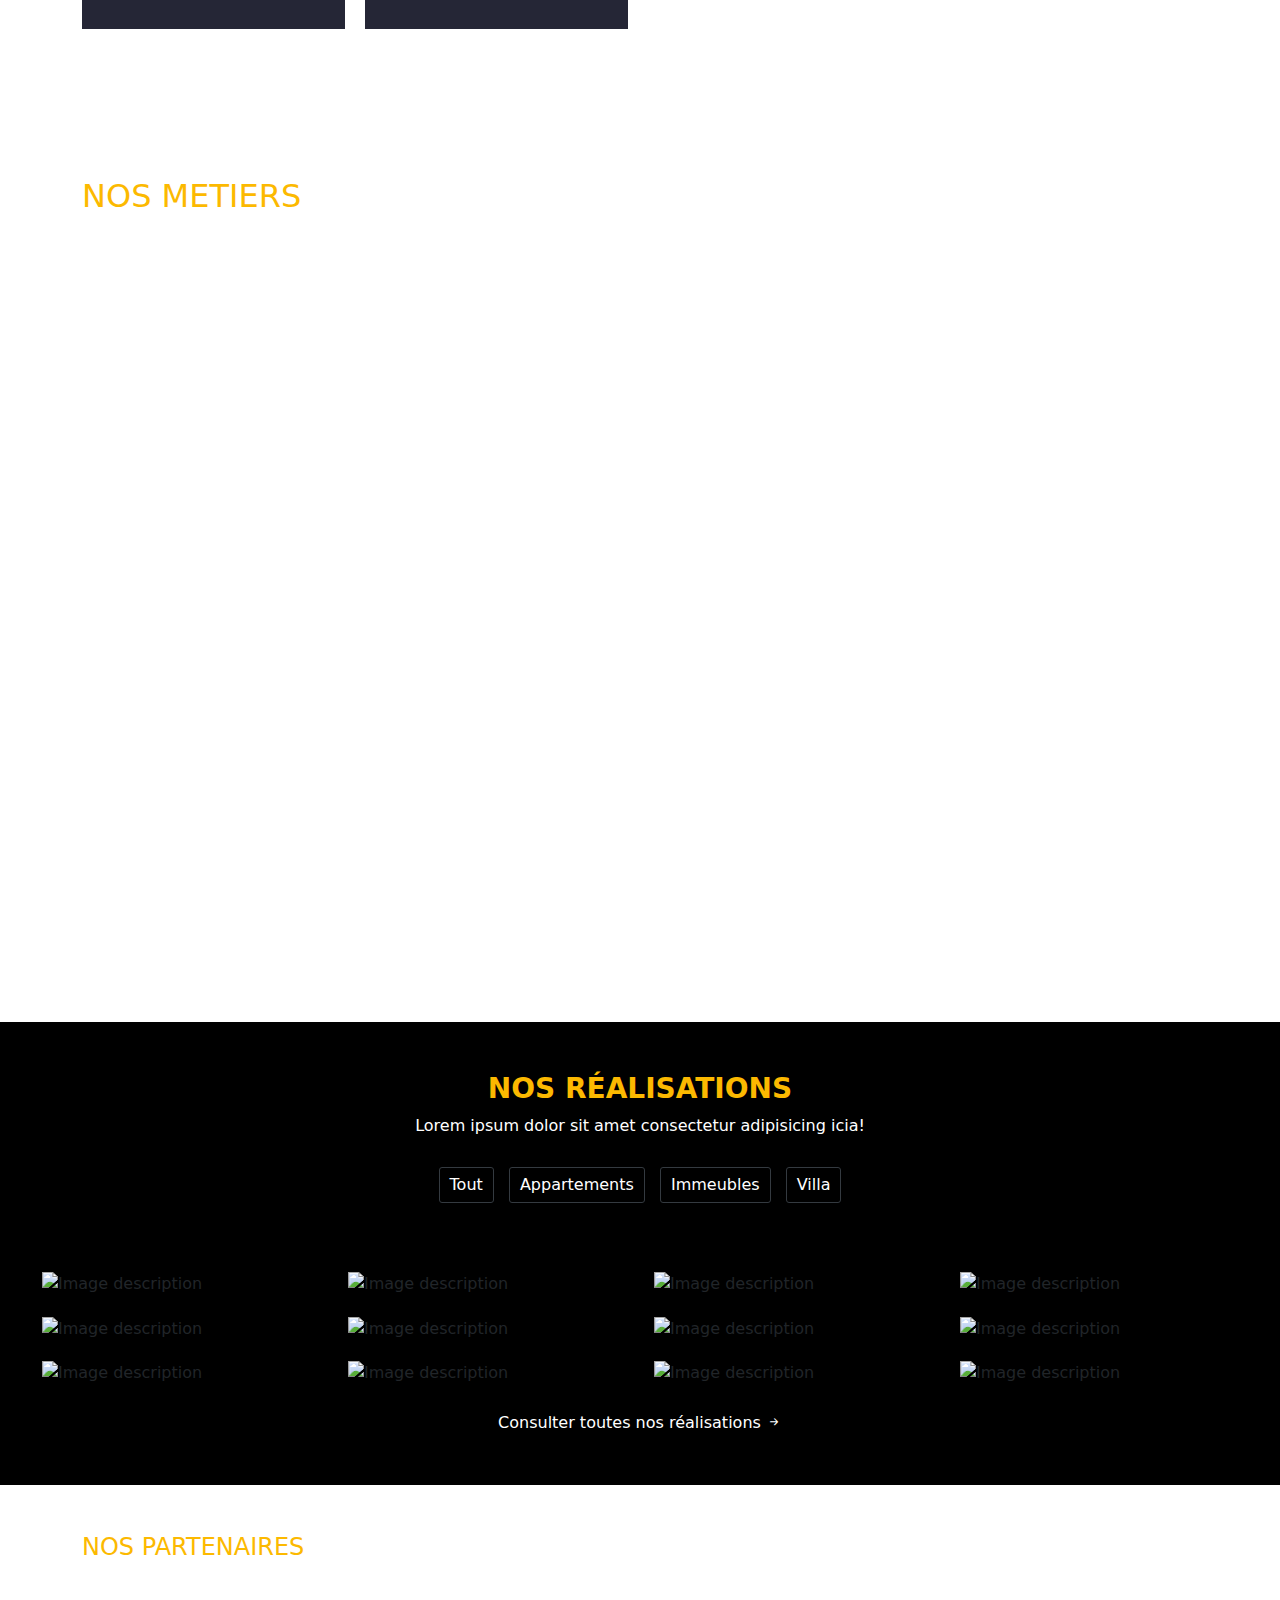
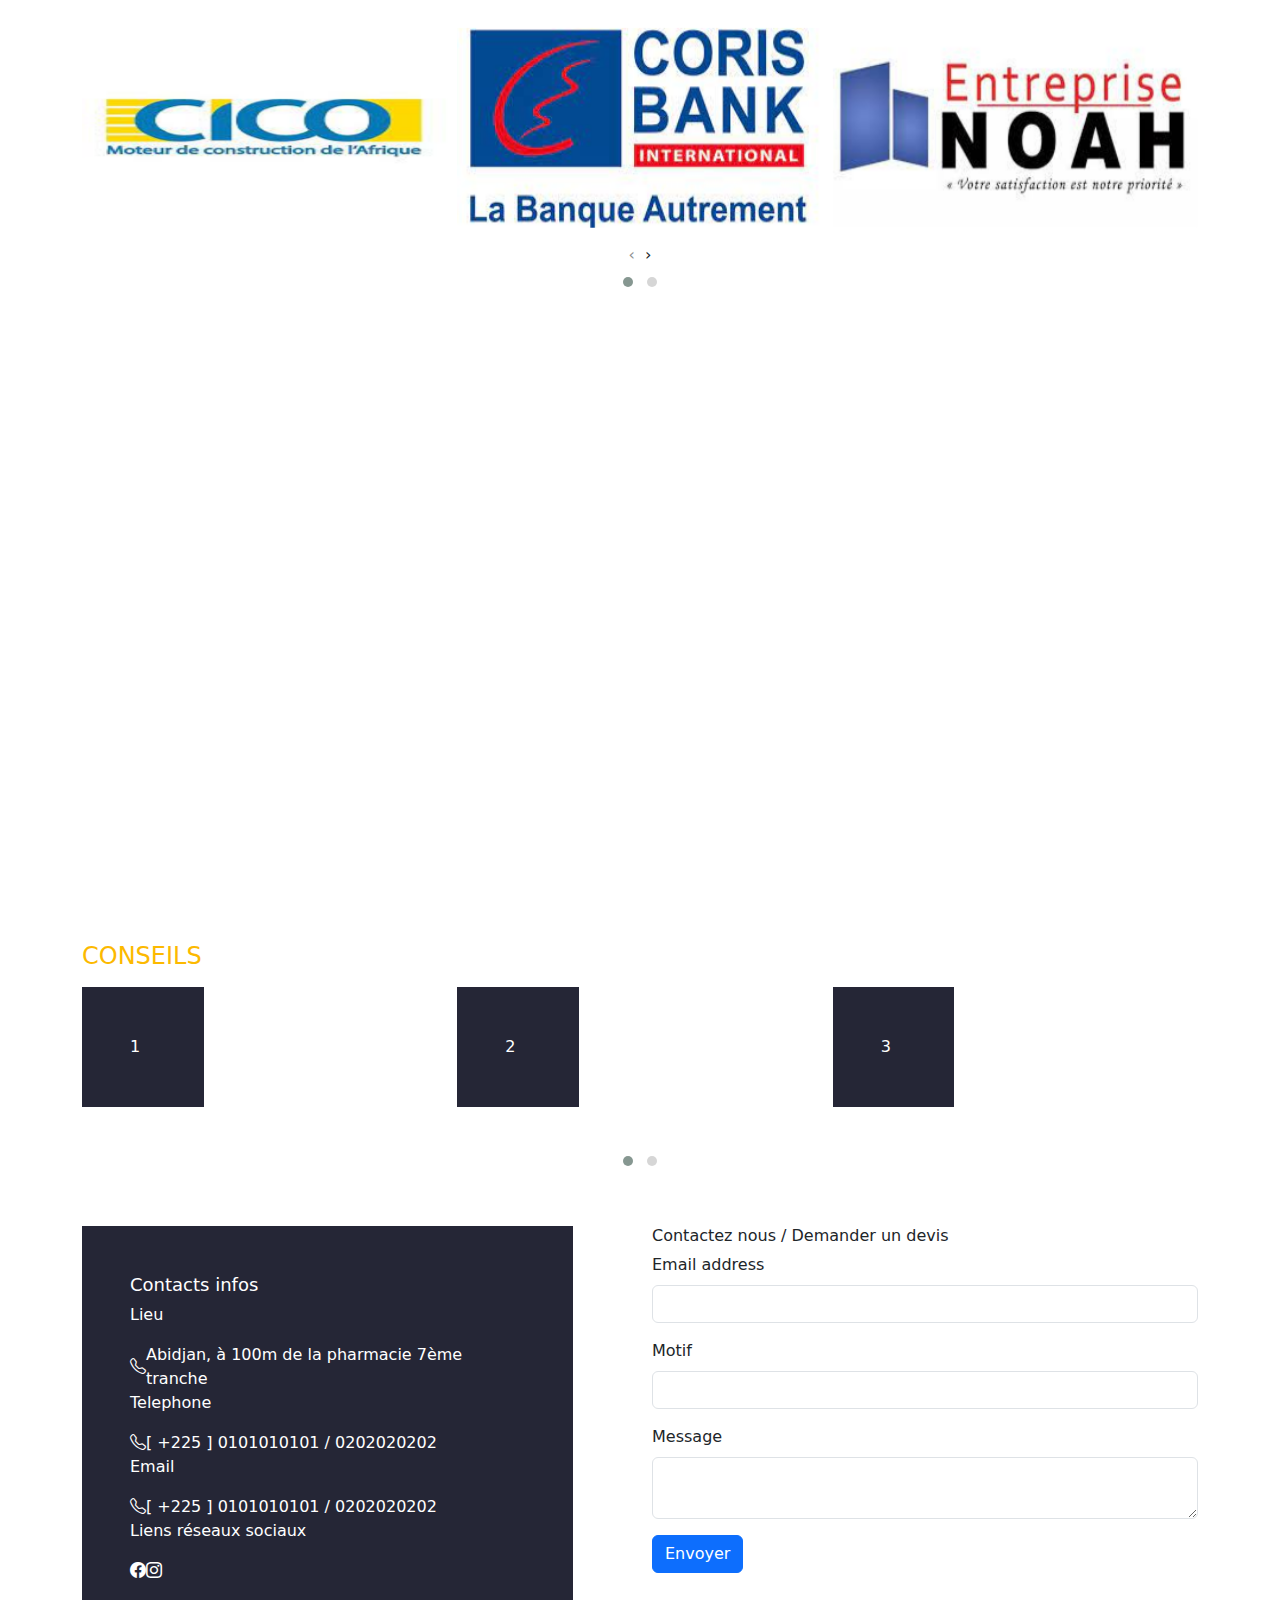
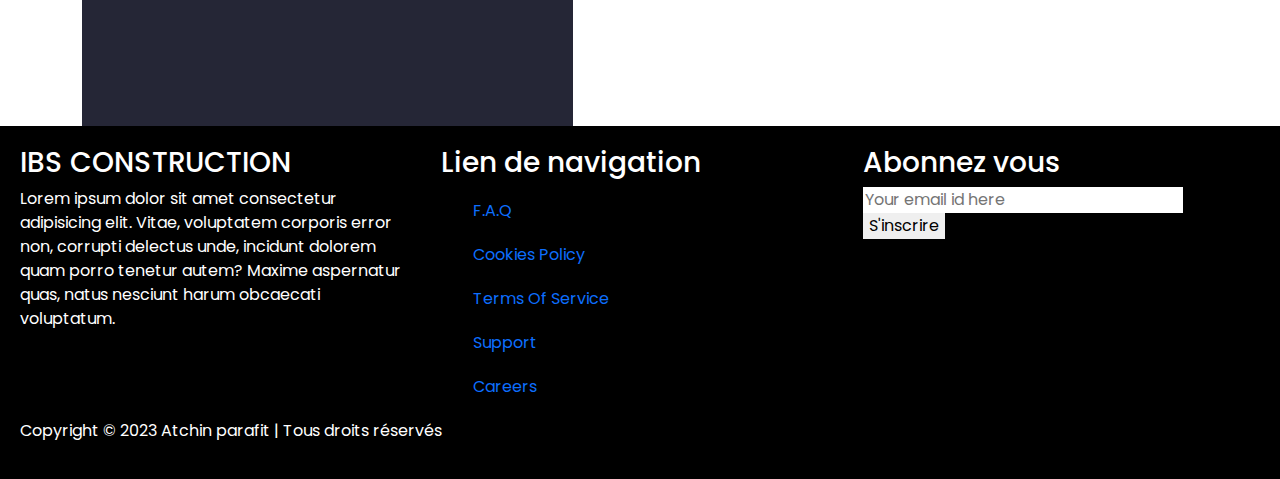
==== commit 9ddc0e4b: "Preloader" ====
--- a/index.html
+++ b/index.html
@@ -30,7 +30,7 @@
 </head>
 <body>
 
-    <div id="loading ">
+    <div id="loading">
         <div id="loading-center">
         </div>
     </div>
@@ -43,7 +43,6 @@
                 <div class="container p-3">
                     <div class="logo text-center">
                        <a href=""> <img   src="assets/images/logo.png" alt=""></a>
-                        
                     </div>
                 </div>
 
--- a/style.css
+++ b/style.css
@@ -50,15 +50,17 @@
   bottom:0;
   overflow:hidden!important;
   right:0;
-  z-index:999999
+  z-index:999999;
+  display: flex;
+  justify-content: center;
+  align-items: center;
 }
   
 #loading-center{
-      background:url('assets/images/loader.gif') no-repeat scroll 50%;
-      background-size: 20%;
-      width:100%;
-      height:100%;
-      position:relative
+  background:url('assets/images/loader.gif') no-repeat scroll 50%;
+  width:100px;
+  height:100px;
+  position:relative
 }
 .loader{
   width:3em;
@@ -100,6 +102,8 @@
 }
 
 .nav-item .nav-link{
+  margin: 0px 5px;
+  font-weight: bold !important;
   font-size: 16px;
   text-transform: uppercase;
   font-family: 'Montserrat', sans-serif;
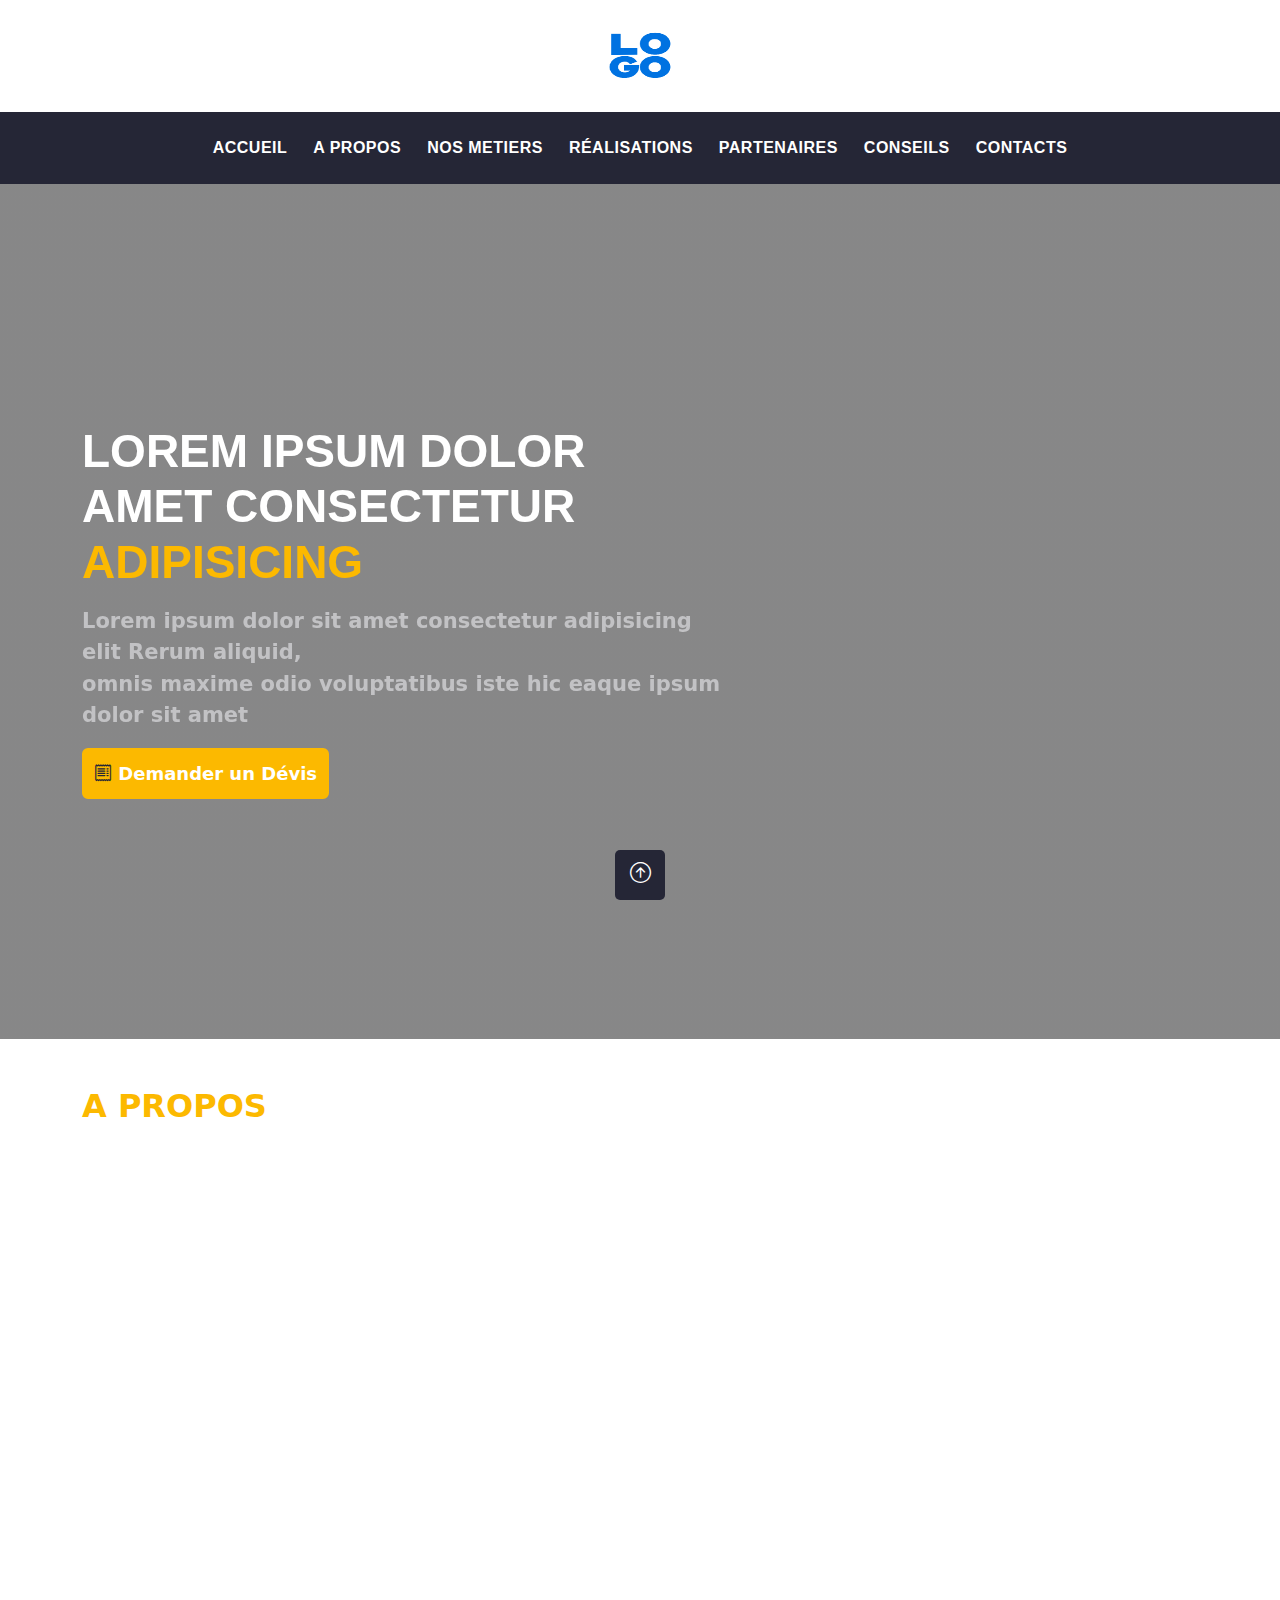
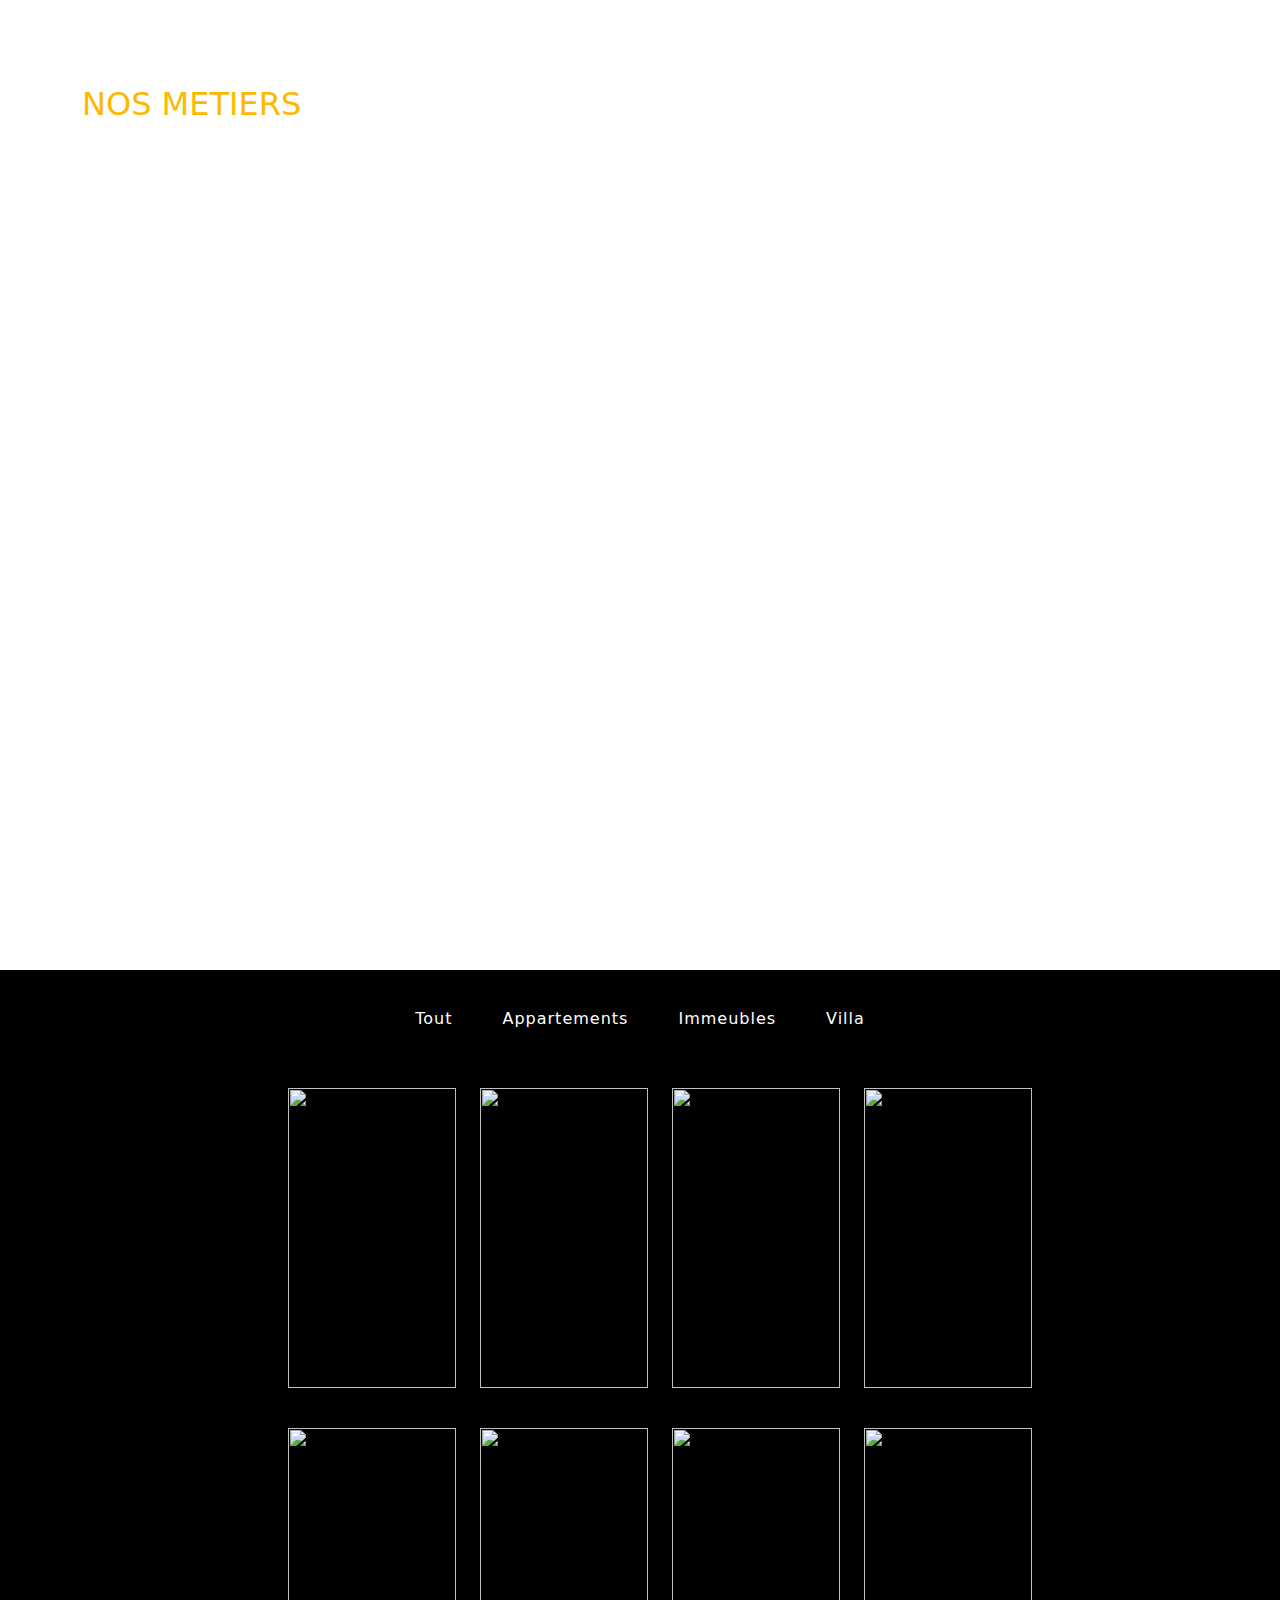
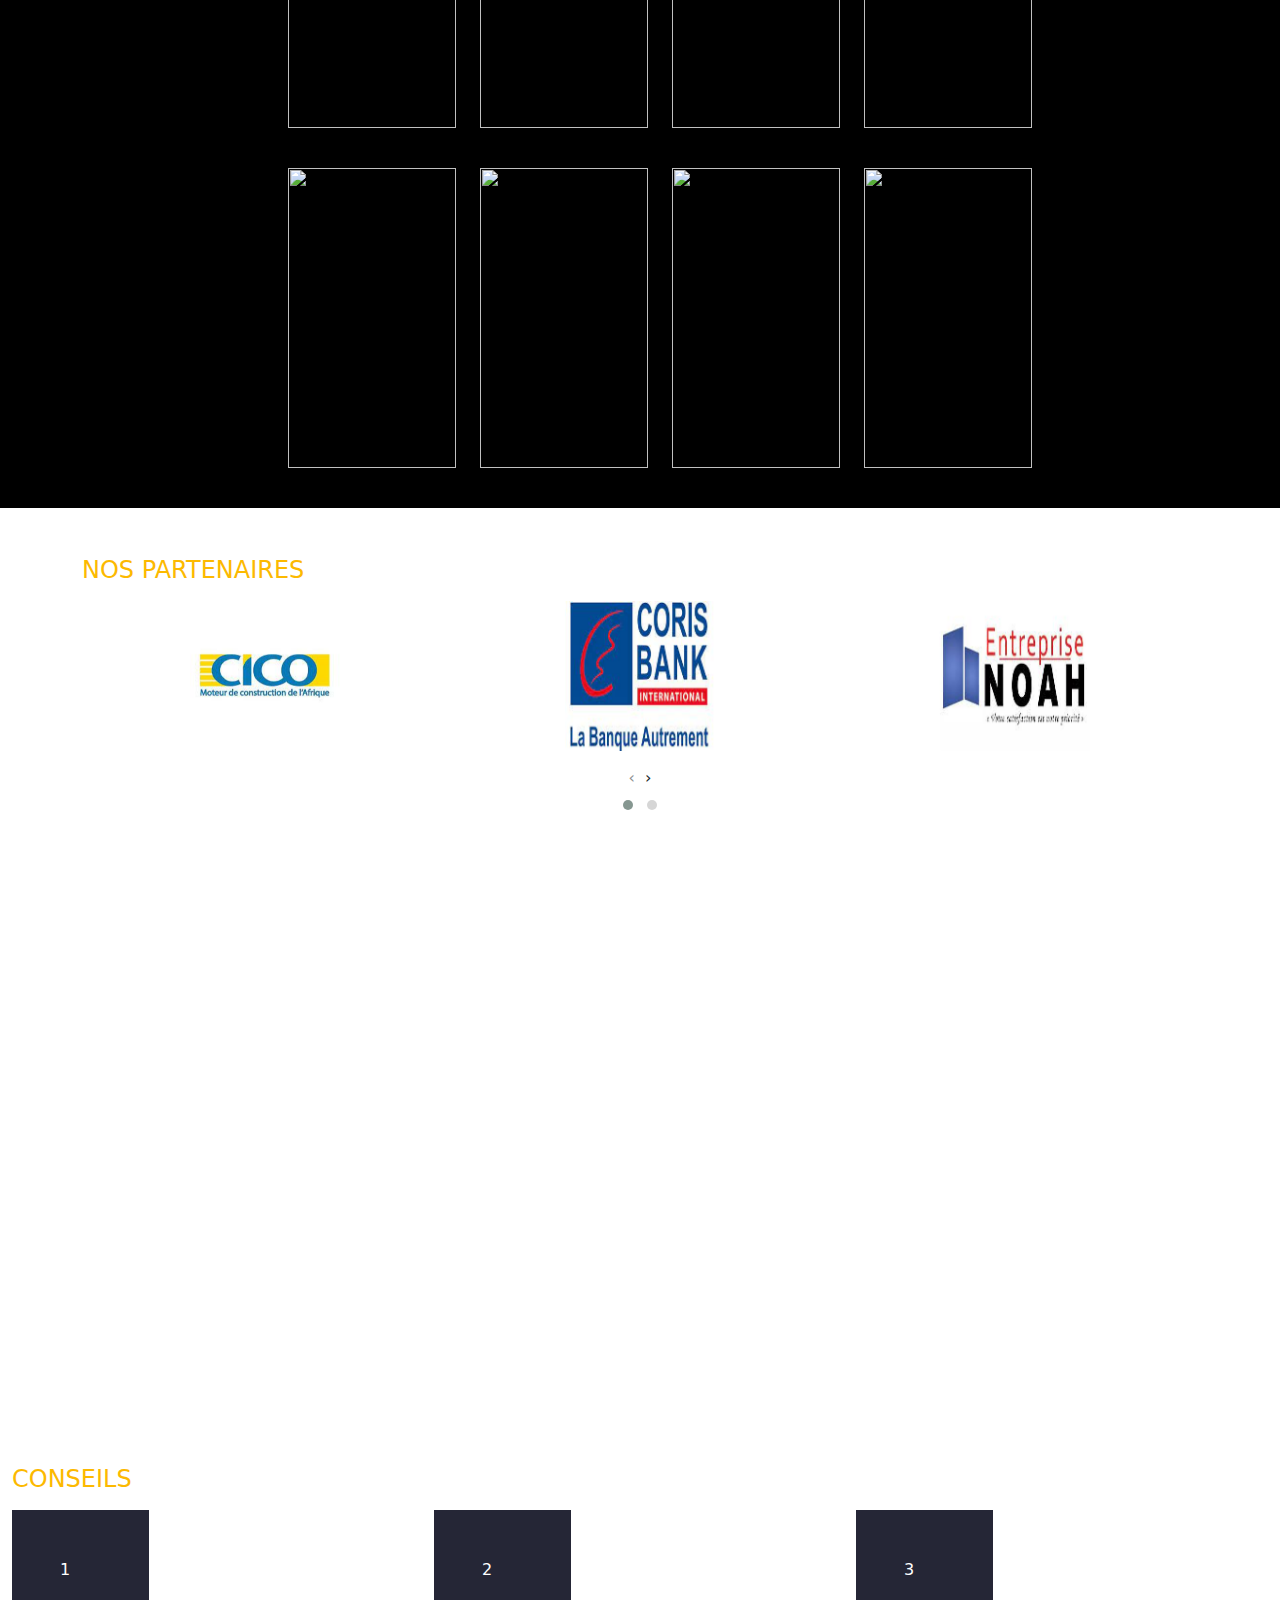
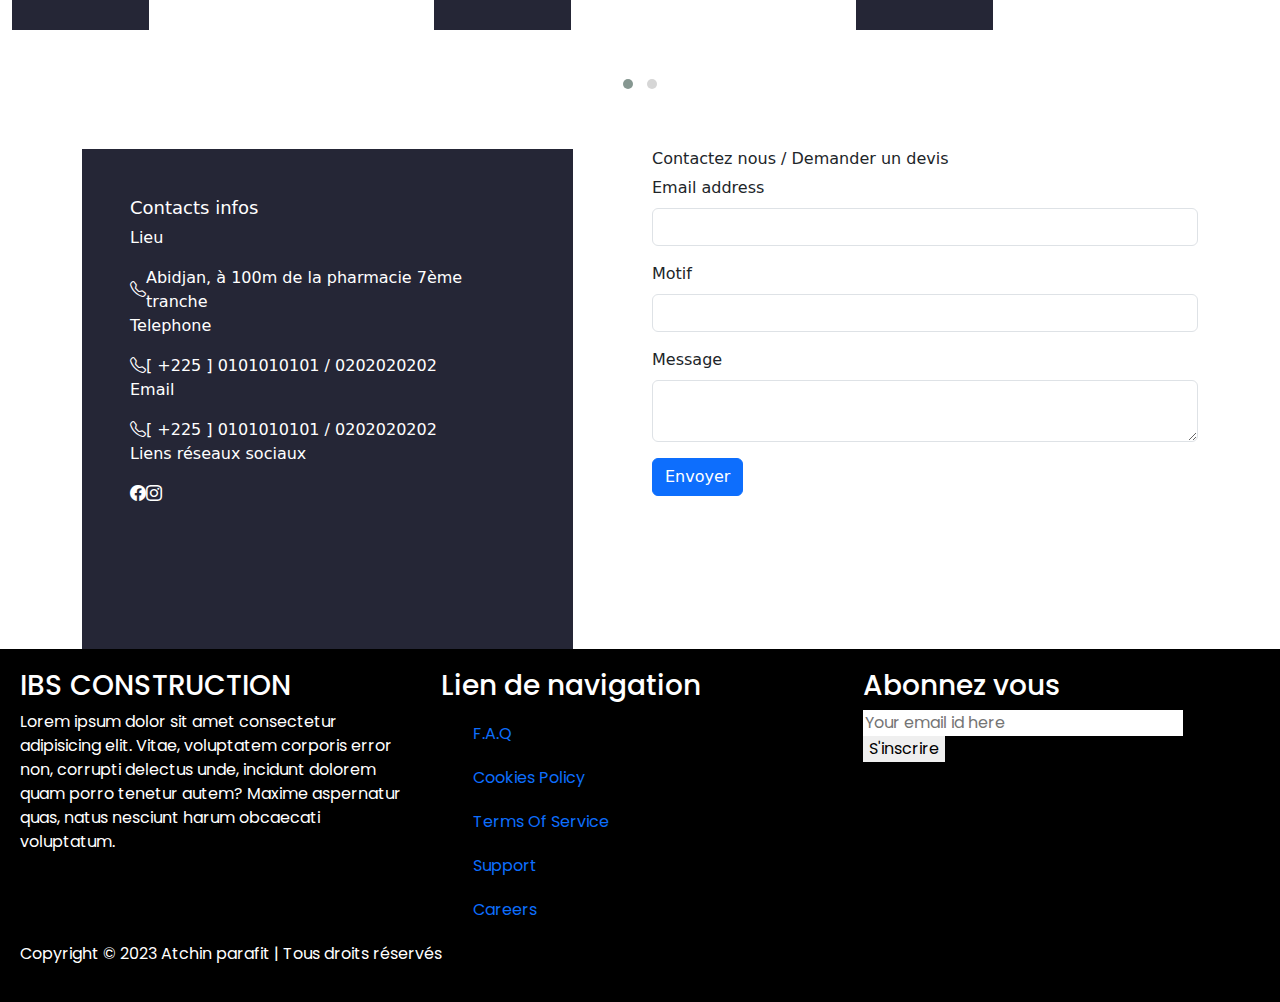
==== commit 0570cf17: "Portfolio" ====
--- a/index.html
+++ b/index.html
@@ -13,8 +13,6 @@
     <link rel="stylesheet" href="https://cdnjs.cloudflare.com/ajax/libs/OwlCarousel2/2.3.4/assets/owl.carousel.min.css"/>
     <link rel="stylesheet" href="/node_modules/owl.carousel/dist/assets/owl.carousel.min.css"/>
     <link rel="stylesheet" href="https://cdnjs.cloudflare.com/ajax/libs/OwlCarousel2/2.3.4/assets/owl.theme.default.min.css"/>
-    <link rel="stylesheet" href="https://cdnjs.cloudflare.com/ajax/libs/fancybox/3.5.7/jquery.fancybox.css"/>
-    <link rel="stylesheet" href="https://cdnjs.cloudflare.com/ajax/libs/magnific-popup.js/1.1.0/magnific-popup.css" />
     <link rel="stylesheet" href="https://unpkg.com/aos@next/dist/aos.css" />
 
     <!-- Fonts -->
@@ -91,7 +89,7 @@
             <div class="row">
                 <div class="col-lg-7">
                   <div class="content">
-                    <h2 class="title mb-3" data-aos="fade-right"  data-aos-offset="200" data-aos-delay="50" data-aos-duration="1000" data-aos-mirror="true">Lorem ipsum dolor amet consectetur <span>adipisicing</span></h2>
+                    <h2 class="title mb-3" data-aos="fade-right"  data-aos-offset="200" data-aos-delay="50" data-aos-duration="1000" data-aos-mirror="false">Lorem ipsum dolor amet consectetur <span>adipisicing</span></h2>
                     <p class="mt-3 mb-3" data-aos="fade-right"  data-aos-offset="200" data-aos-delay="50" data-aos-duration="1000">Lorem ipsum dolor sit amet consectetur adipisicing elit 
                       Rerum aliquid,<br> omnis maxime odio voluptatibus iste hic eaque   ipsum dolor 
                       sit amet 
@@ -111,63 +109,25 @@
 
                 <div class="row">
                     <div class="col-lg-6 d-flex align-items-center mb-5">
+
                         <div class="content">
-                            <div class="accordion" id="accordionExample">
-                                <div class="accordion-item mb-5 w-100">
-                                  <h2 class="accordion-header" id="headingOne">
-                                    <button class="accordion-button" type="button" data-bs-toggle="collapse" data-bs-target="#collapseOne" aria-expanded="true" aria-controls="collapseOne">
-                                      Présentation
-                                    </button>
-                                  </h2>
-                                  <div id="collapseOne" class="accordion-collapse collapse show" aria-labelledby="headingOne" data-bs-parent="#accordionExample">
-                                    <div class="accordion-body">
-                                        <p>Lorem ipsum dolor sit amet consectetur adipisicing elit. Nisi, non? Nemo similique id aut aperiam, nobis sapiente, consequuntur ipsa harum, perferendis porro corporis minus voluptatum reiciendis alias? Reiciendis, tenetur dolores.</p>
-                                        <a class="btn p-1" href="#"><i class="bi bi-cloud-arrow-down"></i> Brochure</a>
-                                    </div>
-                                  </div>
-                                </div>
-                                <div class="accordion-item">
-                                  <h2 class="accordion-header" id="headingTwo">
-                                    <button class="accordion-button collapsed" type="button" data-bs-toggle="collapse" data-bs-target="#collapseTwo" aria-expanded="false" aria-controls="collapseTwo">
-                                      Titre
-                                    </button>
-                                  </h2>
-                                  <div id="collapseTwo" class="accordion-collapse collapse" aria-labelledby="headingTwo" data-bs-parent="#accordionExample">
-                                    <div class="accordion-body">
-                                        <p>Lorem ipsum dolor sit, amet consectetur adipisicing elit. Voluptas ullam ipsum veritatis quaerat numquam. Iure ad, minima, molestias nesciunt amet ipsa quos adipisci fugiat praesentium deserunt laboriosam accusantium repellendus dolores.</p>
-                                    </div>
-                                  </div>
-                                </div>
-                               
-                            </div>
-                            <div class="statistique d-flex mt-3">
-                                <div class="one ">
-                                    <div class="text-center">
-                                        <p>+<span id="immeuble"></span></p> 
-                                        <p>Immeubles construits</p>
-                                    </div>
-                                </div>
-                                <div class="two">
-                                    <div class="text-center">
-                                        <p>+<span id="villa"></span></p> 
-                                        <p>Villa construits</p>
-                                    </div>
-                                </div>
-                            </div>
+
+                          
+                           
                         </div>
                     </div>
                     <div class="col-lg-6 mb-4">
                         <div class="content">
                           <div class="row mb-3">
                               <div class="col-lg-6">
-                                <div class="card" data-aos="fade-down" data-aos-offset="200" data-aos-delay="50" data-aos-duration="1000">
+                                <div class="card" data-aos="fade-down" data-aos-offset="200" data-aos-delay="50" data-aos-duration="1000" data-aos-mirror="false">
                                   <img src="https://images.unsplash.com/photo-1582268611958-ebfd161ef9cf?ixlib=rb-4.0.3&ixid=MnwxMjA3fDB8MHxwaG90by1wYWdlfHx8fGVufDB8fHx8&auto=format&fit=crop&w=1170&q=80" class="card-img-top w-100" alt="...">
                                   
                                 </div>
                                 
                               </div>
                               <div class="col-lg-6">
-                                <div class="card" data-aos="fade-down" data-aos-offset="200" data-aos-delay="50" data-aos-duration="1000">
+                                <div class="card" data-aos="fade-down" data-aos-offset="200" data-aos-delay="50" data-aos-duration="1000" data-aos-mirror="false">
                                   <img src="https://images.unsplash.com/photo-1580587771525-78b9dba3b914?ixlib=rb-4.0.3&ixid=MnwxMjA3fDB8MHxwaG90by1wYWdlfHx8fGVufDB8fHx8&auto=format&fit=crop&w=1074&q=80" class="card-img-top w-100" alt="...">
                                   
                                 </div>
@@ -180,13 +140,13 @@
 
                           <div class="row">
                             <div class="col-lg-6">
-                              <div class="card" data-aos="fade-up" data-aos-offset="200" data-aos-delay="50" data-aos-duration="1200">
+                              <div class="card" data-aos="fade-up" data-aos-offset="200" data-aos-delay="50" data-aos-duration="1200" data-aos-mirror="false">
                                 <img src="https://images.unsplash.com/photo-1535732759880-bbd5c7265e3f?ixlib=rb-4.0.3&ixid=MnwxMjA3fDB8MHxwaG90by1wYWdlfHx8fGVufDB8fHx8&auto=format&fit=crop&w=764&q=80" alt="...">
                                 
                               </div>
                               
                             </div>
-                            <div class="col-lg-6" data-aos="fade-up" data-aos-offset="200" data-aos-delay="50" data-aos-duration="1200">
+                            <div class="col-lg-6" data-aos="fade-up" data-aos-offset="200" data-aos-delay="50" data-aos-duration="1200" data-aos-mirror="false">
                               <div class="card">
                                 <img src="https://images.unsplash.com/photo-1551711974-faf378be34b2?ixlib=rb-4.0.3&ixid=MnwxMjA3fDB8MHxwaG90by1wYWdlfHx8fGVufDB8fHx8&auto=format&fit=crop&w=764&q=80" class="card-img-top w-100" alt="...">
   
@@ -195,7 +155,7 @@
 
                           </div>
    
-                          <img data-aos="fade-up" class="images img-fluid" src="https://images.pexels.com/photos/439416/pexels-photo-439416.jpeg?auto=compress&cs=tinysrgb&w=1260&h=750&dpr=1" alt="">
+                          <img data-aos="fade-up" data-aos-mirror="false" class="images img-fluid" src="https://images.pexels.com/photos/439416/pexels-photo-439416.jpeg?auto=compress&cs=tinysrgb&w=1260&h=750&dpr=1" alt="">
                         </div>
                     </div>
                 </div>
@@ -207,7 +167,7 @@
                 <h2 class="mb-3 text-uppercase titre">Nos Metiers</h2>
                 <div class="row">
                     <div class="col-lg-4 mb-3 d-flex justify-content-center align-items-center">
-                        <div class="content shadow p-5 mb-5 bg-body-tertiary rounded" data-aos="fade-up" data-aos-offset="200" data-aos-delay="50" data-aos-duration="1200">
+                        <div class="content shadow p-5 mb-5 bg-body-tertiary rounded first-card" data-aos="fade-up" data-aos-offset="200" data-aos-delay="50" data-aos-duration="1200" data-aos-mirror="false" style="background-color: #25262e !important;">
                             <div class="content-header">
                                 <i class="bi bi-house-door-fill"></i>
                             </div>
@@ -223,7 +183,7 @@
                     </div>
 
                     <div class="col-lg-4 mb-3 d-flex justify-content-center align-items-center">
-                      <div class="content p-5 mb-5" data-aos="fade-up" data-aos-offset="200" data-aos-delay="50" data-aos-duration="1200">
+                      <div class="content p-5 mb-5" data-aos="fade-up" data-aos-offset="200" data-aos-delay="50" data-aos-duration="1200" data-aos-mirror="false">
                           <div class="content-header">
                               <i class="bi bi-house-door-fill"></i>
                           </div>
@@ -239,7 +199,7 @@
                   </div>
 
                   <div class="col-lg-4 mb-3 d-flex justify-content-center align-items-center">
-                    <div class="content p-5 mb-5" data-aos="fade-up" data-aos-offset="200" data-aos-delay="50" data-aos-duration="1200">
+                    <div class="content p-5 mb-5" data-aos="fade-up" data-aos-offset="200" data-aos-delay="50" data-aos-duration="1200" data-aos-mirror="false">
                         <div class="content-header">
                             <i class="bi bi-house-door-fill"></i>
                         </div>
@@ -255,7 +215,7 @@
                 </div>
 
                 <div class="col-lg-4 mb-3 d-flex justify-content-center align-items-center">
-                  <div class="content p-5 mb-5" data-aos="fade-up" data-aos-offset="200" data-aos-delay="50" data-aos-duration="1200">
+                  <div class="content p-5 mb-5" data-aos="fade-up" data-aos-offset="200" data-aos-delay="50" data-aos-duration="1200" data-aos-mirror="false">
                       <div class="content-header">
                           <i class="bi bi-house-door-fill"></i>
                       </div>
@@ -271,7 +231,7 @@
               </div>
 
               <div class="col-lg-4 mb-3 d-flex justify-content-center align-items-center">
-                <div class="content p-5 mb-5" data-aos="fade-up" data-aos-offset="200" data-aos-delay="50" data-aos-duration="1200">
+                <div class="content p-5 mb-5" data-aos="fade-up" data-aos-offset="200" data-aos-delay="50" data-aos-duration="1200" data-aos-mirror="false">
                     <div class="content-header">
                         <i class="bi bi-house-door-fill"></i>
                     </div>
@@ -287,7 +247,7 @@
             </div>
 
             <div class="col-lg-4 mb-3 d-flex justify-content-center align-items-center">
-              <div class="content p-5 mb-5" data-aos="fade-up" data-aos-offset="200" data-aos-delay="50" data-aos-duration="1200">
+              <div class="content p-5 mb-5" data-aos="fade-up" data-aos-offset="200" data-aos-delay="50" data-aos-duration="1200" data-aos-mirror="false">
                   <div class="content-header">
                       <i class="bi bi-house-door-fill"></i>
                   </div>
@@ -308,246 +268,130 @@
             </div>
         </section>
 
-        <section class="portfolio-section" id="realisations">
-            <div class="container-fluid">
+        <section class="res__gallery" style="background-color: #000000; color: #ffffff;">
+          <div class="container">
               <div class="row">
-                <div class="col-lg-12 text-center">
-                  <h2 class="text-uppercase titre">Nos Réalisations</h2>
-                  <p class="text-white">Lorem ipsum dolor sit amet consectetur adipisicing icia!</p>
-                </div>
+                <ul>
+                  <li class="list active" data-filter="all">Tout</li>
+                  <li class="list" data-filter="appartements">Appartements</li>
+                  <li class="list" data-filter="immeubles">Immeubles</li>
+                  <li class="list" data-filter="villa">Villa</li>
+                  
+                </ul>
               </div>
-              <div class="portfolio-menu mt-2 mb-4">
-                <nav class="controls">
-                  <button type="button" class="control outline" data-filter="all">Tout</button>
-                  <button type="button" class="control outline" data-filter=".appartement">Appartements</button>
-                  <button type="button" class="control outline" data-filter=".immeuble">Immeubles</button>
-                  <button type="button" class="control outline" data-filter=".villa">Villa</button>
-                </nav>
-              </div>
-              <ul class="row portfolio-item w-100">
-                <li class="mix immeuble col-xl-3 col-md-4 col-12 col-sm-6 pd">
-                  <img src="https://images.unsplash.com/photo-1554469384-e58fac16e23a?ixlib=rb-4.0.3&ixid=MnwxMjA3fDB8MHxwaG90by1wYWdlfHx8fGVufDB8fHx8&auto=format&fit=crop&w=687&q=80" itemprop="thumbnail" alt="Image description" />
-                  <div class="portfolio-overlay">
-                    <div class="overlay-content">
-                      <p class="category">Nom du projet</p>
-                      <a href="#" title="View Project" target="_blank">
-                        <div class="magnify-icon">
-                          <p><span><i class="fa fa-link" aria-hidden="true"></i></span></p>
-                        </div>
-                      </a>
-                      <a data-fancybox="item" title="click to zoom-in" href="https://images.unsplash.com/photo-1580927752452-89d86da3fa0a?ixlib=rb-1.2.1&ixid=MnwxMjA3fDB8MHxwaG90by1wYWdlfHx8fGVufDB8fHx8&auto=format&fit=crop&w=870&q=80">
-                        <div class="magnify-icon">
-                          <p><span><i class="fa fa-search" aria-hidden="true"></i></span></p>
-                        </div>
-                      </a>
-                    </div>
-                  </div>
-                </li>
-                <li class="mix appartement col-xl-3 col-md-4 col-12 col-sm-6 pd">
-                  <img src="https://images.unsplash.com/photo-1502672260266-1c1ef2d93688?ixlib=rb-4.0.3&ixid=MnwxMjA3fDB8MHxwaG90by1wYWdlfHx8fGVufDB8fHx8&auto=format&fit=crop&w=1080&q=80" itemprop="thumbnail" alt="Image description" />
-                  <div class="portfolio-overlay">
-                    <div class="overlay-content">
-                      <p class="category">Nom du projet</p>
-                      <a href="#" title="View Project" target="_blank">
-                        <div class="magnify-icon">
-                          <p><span><i class="fa fa-link" aria-hidden="true"></i></span></p>
-                        </div>
-                      </a>
-                      <a data-fancybox="item" title="click to zoom-in" href="https://images.unsplash.com/photo-1562813733-b31f71025d54?ixlib=rb-1.2.1&ixid=MnwxMjA3fDB8MHxwaG90by1wYWdlfHx8fGVufDB8fHx8&auto=format&fit=crop&w=869&q=80" data-size="1200x600">
-                        <div class="magnify-icon">
-                          <p><span><i class="fa fa-search" aria-hidden="true"></i></span></p>
-                        </div>
-                      </a>
-                    </div>
-                  </div>
-                </li>
-                <li class="mix villa col-xl-3 col-md-4 col-12 col-sm-6 pd">
-                  <img src="https://images.unsplash.com/photo-1580587771525-78b9dba3b914?ixlib=rb-4.0.3&ixid=MnwxMjA3fDB8MHxwaG90by1wYWdlfHx8fGVufDB8fHx8&auto=format&fit=crop&w=1074&q=80" itemprop="thumbnail" alt="Image description" />
-                  <div class="portfolio-overlay">
-                    <div class="overlay-content">
-                      <p class="category">Nom du projet</p>
-                      <a href="#" title="View Project" target="_blank">
-                        <div class="magnify-icon">
-                          <p><span><i class="fa fa-link" aria-hidden="true"></i></span></p>
-                        </div>
-                      </a>
-                      <a data-fancybox="item" title="click to zoom-in" href="https://images.unsplash.com/photo-1520085601670-ee14aa5fa3e8?ixlib=rb-1.2.1&ixid=MnwxMjA3fDB8MHxwaG90by1wYWdlfHx8fGVufDB8fHx8&auto=format&fit=crop&w=870&q=80" data-size="1200x600">
-                        <div class="magnify-icon">
-                          <p><span><i class="fa fa-search" aria-hidden="true"></i></span></p>
-                        </div>
-                      </a>
-                    </div>
-                  </div>
-                </li>
-                <li class="mix immeuble col-xl-3 col-md-4 col-12 col-sm-6 pd ">
-                  <img src="https://images.unsplash.com/photo-1470075801209-17f9ec0cada6?ixlib=rb-4.0.3&ixid=MnwxMjA3fDB8MHxwaG90by1wYWdlfHx8fGVufDB8fHx8&auto=format&fit=crop&w=687&q=80" itemprop="thumbnail" alt="Image description" />
-                  <div class="portfolio-overlay">
-                    <div class="overlay-content">
-                      <p class="category">Nom du projet</p>
-                      <a href="#" title="View Project" target="_blank">
-                        <div class="magnify-icon">
-                          <p><span><i class="fa fa-link" aria-hidden="true"></i></span></p>
-                        </div>
-                      </a>
-                      <a data-fancybox="item" title="click to zoom-in" href="https://images.unsplash.com/photo-1517694712202-14dd9538aa97?ixlib=rb-1.2.1&ixid=MnwxMjA3fDB8MHxwaG90by1wYWdlfHx8fGVufDB8fHx8&auto=format&fit=crop&w=870&q=80" data-size="1200x600">
-                        <div class="magnify-icon">
-                          <p><span><i class="fa fa-search" aria-hidden="true"></i></span></p>
-                        </div>
-                      </a>
-                    </div>
-                  </div>
-                </li>
-                <li class="mix appartement col-xl-3 col-md-4 col-12 col-sm-6 pd ">
-                  <img src="https://images.unsplash.com/photo-1560448204-e02f11c3d0e2?ixlib=rb-4.0.3&ixid=MnwxMjA3fDB8MHxwaG90by1wYWdlfHx8fGVufDB8fHx8&auto=format&fit=crop&w=1170&q=80" itemprop="thumbnail" alt="Image description" />
-                  <div class="portfolio-overlay">
-                    <div class="overlay-content">
-                      <p class="category">Nom du projet</p>
-                      <a href="#" title="View Project" target="_blank">
-                        <div class="magnify-icon">
-                          <p><span><i class="fa fa-link" aria-hidden="true"></i></span></p>
-                        </div>
-                      </a>
-                      <a data-fancybox="item" title="click to zoom-in" href="https://images.unsplash.com/photo-1534665482403-a909d0d97c67?ixlib=rb-1.2.1&ixid=MnwxMjA3fDB8MHxwaG90by1wYWdlfHx8fGVufDB8fHx8&auto=format&fit=crop&w=870&q=80" data-size="1200x600">
-                        <div class="magnify-icon">
-                          <p><span><i class="fa fa-search" aria-hidden="true"></i></span></p>
-                        </div>
-                      </a>
-                    </div>
-                  </div>
-                </li>
-                <li class="mix villa col-xl-3 col-md-4 col-12 col-sm-6 pd ">
-                  <img src="https://images.unsplash.com/photo-1602343168117-bb8ffe3e2e9f?ixlib=rb-4.0.3&ixid=MnwxMjA3fDB8MHxwaG90by1wYWdlfHx8fGVufDB8fHx8&auto=format&fit=crop&w=725&q=80" itemprop="thumbnail" alt="Image description" />
-                  <div class="portfolio-overlay">
-                    <div class="overlay-content">
-                      <p class="category">Nom du projet</p>
-                      <a href="#" title="View Project" target="_blank">
-                        <div class="magnify-icon">
-                          <p><span><i class="fa fa-link" aria-hidden="true"></i></span></p>
-                        </div>
-                      </a>
-                      <a data-fancybox="item" title="click to zoom-in" href="https://images.unsplash.com/photo-1581472723648-909f4851d4ae?ixlib=rb-1.2.1&ixid=MnwxMjA3fDB8MHxwaG90by1wYWdlfHx8fGVufDB8fHx8&auto=format&fit=crop&w=870&q=80" data-size="1200x600">
-                        <div class="magnify-icon">
-                          <p><span><i class="fa fa-search" aria-hidden="true"></i></span></p>
-                        </div>
-                      </a>
-                    </div>
-                  </div>
-                </li>
-                <li class="mix immeuble col-xl-3 col-md-4 col-12 col-sm-6 pd">
-                  <img src="https://images.unsplash.com/photo-1428366890462-dd4baecf492b?ixlib=rb-4.0.3&ixid=MnwxMjA3fDB8MHxwaG90by1wYWdlfHx8fGVufDB8fHx8&auto=format&fit=crop&w=687&q=80" itemprop="thumbnail" alt="Image description" />
-                  <div class="portfolio-overlay">
-                    <div class="overlay-content">
-                      <p class="category">Nom du projet</p>
-                      <a href="#" title="View Project" target="_blank">
-                        <div class="magnify-icon">
-                          <p><span><i class="fa fa-link" aria-hidden="true"></i></span></p>
-                        </div>
-                      </a>
-                      <a data-fancybox="item" title="click to zoom-in" href="https://images.unsplash.com/photo-1515879218367-8466d910aaa4?ixlib=rb-1.2.1&ixid=MnwxMjA3fDB8MHxwaG90by1wYWdlfHx8fGVufDB8fHx8&auto=format&fit=crop&w=869&q=80" data-size="1200x600">
-                        <div class="magnify-icon">
-                          <p><span><i class="fa fa-search" aria-hidden="true"></i></span></p>
-                        </div>
-                      </a>
-                    </div>
-                  </div>
-                </li>
-                <li class="mix appartement col-xl-3 col-md-4 col-12 col-sm-6 pd">
-                  <img src="https://images.unsplash.com/photo-1515263487990-61b07816b324?ixlib=rb-4.0.3&ixid=MnwxMjA3fDB8MHxwaG90by1wYWdlfHx8fGVufDB8fHx8&auto=format&fit=crop&w=1170&q=80" itemprop="thumbnail" alt="Image description" />
-                  <div class="portfolio-overlay">
-                    <div class="overlay-content">
-                      <p class="category">Nom du projet</p>
-                      <a href="#" title="View Project" target="_blank">
-                        <div class="magnify-icon">
-                          <p><span><i class="fa fa-link" aria-hidden="true"></i></span></p>
-                        </div>
-                      </a>
-                      <a data-fancybox="item" title="click to zoom-in" href="https://images.unsplash.com/photo-1605379399843-5870eea9b74e?ixlib=rb-1.2.1&ixid=MnwxMjA3fDB8MHxwaG90by1wYWdlfHx8fGVufDB8fHx8&auto=format&fit=crop&w=898&q=80" data-size="1200x600">
-                        <div class="magnify-icon">
-                          <p><span><i class="fa fa-search" aria-hidden="true"></i></span></p>
-                        </div>
-                      </a>
-                    </div>
-                  </div>
-                </li>
-                <li class="mix villa col-xl-3 col-md-4 col-12 col-sm-6 pd">
-                  <img src="https://images.unsplash.com/photo-1564013799919-ab600027ffc6?ixlib=rb-4.0.3&ixid=MnwxMjA3fDB8MHxwaG90by1wYWdlfHx8fGVufDB8fHx8&auto=format&fit=crop&w=1170&q=80" itemprop="thumbnail" alt="Image description" />
-                  <div class="portfolio-overlay">
-                    <div class="overlay-content">
-                      <p class="category">Nom du projet</p>
-                      <a href="#" title="View Project" target="_blank">
-                        <div class="magnify-icon">
-                          <p><span><i class="fa fa-link" aria-hidden="true"></i></span></p>
-                        </div>
-                      </a>
-                      <a data-fancybox="item" title="click to zoom-in" href="https://images.unsplash.com/photo-1555099962-4199c345e5dd?ixlib=rb-1.2.1&ixid=MnwxMjA3fDB8MHxwaG90by1wYWdlfHx8fGVufDB8fHx8&auto=format&fit=crop&w=870&q=80" data-size="1200x600">
-                        <div class="magnify-icon">
-                          <p><span><i class="fa fa-search" aria-hidden="true"></i></span></p>
-                        </div>
-                      </a>
-                    </div>
-                  </div>
-                </li>
-                <li class="mix immeuble col-xl-3 col-md-4 col-12 col-sm-6 pd">
-                  <img src="https://images.unsplash.com/photo-1481253127861-534498168948?ixlib=rb-4.0.3&ixid=MnwxMjA3fDB8MHxwaG90by1wYWdlfHx8fGVufDB8fHx8&auto=format&fit=crop&w=1073&q=80" itemprop="thumbnail" alt="Image description" />
-                  <div class="portfolio-overlay">
-                    <div class="overlay-content">
-                      <p class="category">Nom du projet</p>
-                      <a href="#" title="View Project" target="_blank">
-                        <div class="magnify-icon">
-                          <p><span><i class="fa fa-link" aria-hidden="true"></i></span></p>
-                        </div>
-                      </a>
-                      <a data-fancybox="item" title="click to zoom-in" href="https://images.unsplash.com/photo-1627398242454-45a1465c2479?ixlib=rb-1.2.1&ixid=MnwxMjA3fDB8MHxwaG90by1wYWdlfHx8fGVufDB8fHx8&auto=format&fit=crop&w=774&q=80" data-size="1200x600">
-                        <div class="magnify-icon">
-                          <p><span><i class="fa fa-search" aria-hidden="true"></i></span></p>
-                        </div>
-                      </a>
-                    </div>
-                  </div>
-                </li>
-                <li class="mix appartement col-xl-3 col-md-4 col-12 col-sm-6 pd">
-                  <img src="https://images.unsplash.com/photo-1459767129954-1b1c1f9b9ace?ixlib=rb-4.0.3&ixid=MnwxMjA3fDB8MHxwaG90by1wYWdlfHx8fGVufDB8fHx8&auto=format&fit=crop&w=1170&q=80" itemprop="thumbnail" alt="Image description" />
-                  <div class="portfolio-overlay">
-                    <div class="overlay-content">
-                      <p class="category">Nom du projet</p>
-                      <a href="#" title="View Project" target="_blank">
-                        <div class="magnify-icon">
-                          <p><span><i class="fa fa-link" aria-hidden="true"></i></span></p>
-                        </div>
-                      </a>
-                      <a data-fancybox="item" title="click to zoom-in" href="https://images.unsplash.com/photo-1484417894907-623942c8ee29?ixlib=rb-1.2.1&ixid=MnwxMjA3fDB8MHxwaG90by1wYWdlfHx8fGVufDB8fHx8&auto=format&fit=crop&w=1032&q=80" data-size="1200x600">
-                        <div class="magnify-icon">
-                          <p><span><i class="fa fa-search" aria-hidden="true"></i></span></p>
-                        </div>
-                      </a>
-                    </div>
-                  </div>
-                </li>
-                <li class="mix villa col-xl-3 col-md-4 col-12 col-sm-6 pd">
-                  <img src="https://images.unsplash.com/photo-1593714604578-d9e41b00c6c6?ixlib=rb-4.0.3&ixid=MnwxMjA3fDB8MHxwaG90by1wYWdlfHx8fGVufDB8fHx8&auto=format&fit=crop&w=687&q=80" itemprop="thumbnail" alt="Image description" />
-                  <div class="portfolio-overlay">
-                    <div class="overlay-content">
-                      <p class="category">Nom du projet</p>
-                      <a href="#" title="View Project" target="_blank">
-                        <div class="magnify-icon">
-                          <p><span><i class="fa fa-link" aria-hidden="true"></i></span></p>
-                        </div>
-                      </a>
-                      <a data-fancybox="item" title="click to zoom-in" href="https://images.unsplash.com/photo-1587620962725-abab7fe55159?ixlib=rb-1.2.1&ixid=MnwxMjA3fDB8MHxwaG90by1wYWdlfHx8fGVufDB8fHx8&auto=format&fit=crop&w=1031&q=80" data-size="1200x600">
-                        <div class="magnify-icon">
-                          <p><span><i class="fa fa-search" aria-hidden="true"></i></span></p>
-                        </div>
-                      </a>
-                    </div>
-                  </div>
-                </li>
-              </ul>
-              <div class="row">
-                  <a class="text-white text-center text-decoration-none "href="#">Consulter toutes nos réalisations <i class="bi bi-arrow-right-short"></i></a>
-              </div>
-            </div>
-        </section>
-
+
+              
+                
+                <div class="product m-auto">
+
+                  <div class="row">
+
+                  
+
+                  <div class="col-lg-3">
+                    <div class="itembox" data-item="immeubles">
+                      <a class="fancybox w-100" index="1" data-fancybox="immeubles" data-caption="Maison de Kablan" href="https://images.unsplash.com/photo-1554469384-e58fac16e23a?ixlib=rb-4.0.3&ixid=MnwxMjA3fDB8MHxwaG90by1wYWdlfHx8fGVufDB8fHx8&auto=format&fit=crop&w=687&q=80">
+                        <img src="https://images.unsplash.com/photo-1554469384-e58fac16e23a?ixlib=rb-4.0.3&ixid=MnwxMjA3fDB8MHxwaG90by1wYWdlfHx8fGVufDB8fHx8&auto=format&fit=crop&w=687&q=80" alt="" title="Mobile1">
+                      </a>
+                    </div>
+                  </div>
+ 
+                  <div class="col-lg-3">
+                    <div class="itembox" data-item="villa">
+                      <a class="fancybox" index="3" data-fancybox="villa" data-caption="Short caption" href="https://images.unsplash.com/photo-1502672260266-1c1ef2d93688?ixlib=rb-4.0.3&ixid=MnwxMjA3fDB8MHxwaG90by1wYWdlfHx8fGVufDB8fHx8&auto=format&fit=crop&w=1080&q=80">
+                        <img src="https://images.unsplash.com/photo-1502672260266-1c1ef2d93688?ixlib=rb-4.0.3&ixid=MnwxMjA3fDB8MHxwaG90by1wYWdlfHx8fGVufDB8fHx8&auto=format&fit=crop&w=1080&q=80" alt="">
+                      </a>
+                    </div>
+                  </div>
+
+                  <div class="col-lg-3">
+                    <div class="itembox" data-item="appartements">
+                      <a class="fancybox" index="3" data-fancybox="appartements" data-caption="Short caption" href="https://images.unsplash.com/photo-1580587771525-78b9dba3b914?ixlib=rb-4.0.3&ixid=MnwxMjA3fDB8MHxwaG90by1wYWdlfHx8fGVufDB8fHx8&auto=format&fit=crop&w=1074&q=80">
+                        <img src="https://images.unsplash.com/photo-1580587771525-78b9dba3b914?ixlib=rb-4.0.3&ixid=MnwxMjA3fDB8MHxwaG90by1wYWdlfHx8fGVufDB8fHx8&auto=format&fit=crop&w=1074&q=80" alt="">
+                      </a>
+                    </div>
+                  </div>
+
+                  <div class="col-lg-3">
+                    <div class="itembox" data-item="appartements">
+                      <a class="fancybox" index="3" data-fancybox="appartements" data-caption="Short caption" href="https://images.unsplash.com/photo-1470075801209-17f9ec0cada6?ixlib=rb-4.0.3&ixid=MnwxMjA3fDB8MHxwaG90by1wYWdlfHx8fGVufDB8fHx8&auto=format&fit=crop&w=687&q=80">
+                        <img src="https://images.unsplash.com/photo-1470075801209-17f9ec0cada6?ixlib=rb-4.0.3&ixid=MnwxMjA3fDB8MHxwaG90by1wYWdlfHx8fGVufDB8fHx8&auto=format&fit=crop&w=687&q=80" alt="">
+                      </a>
+                    </div>
+                  </div>                 
+
+                  <div class="col-lg-3">
+                    <div class="itembox" data-item="immeubles">
+                      <a class="fancybox" index="2" data-fancybox="immeubles" data-caption="Short caption" href="https://images.unsplash.com/photo-1560448204-e02f11c3d0e2?ixlib=rb-4.0.3&ixid=MnwxMjA3fDB8MHxwaG90by1wYWdlfHx8fGVufDB8fHx8&auto=format&fit=crop&w=1170&q=80">
+                        <img src="https://images.unsplash.com/photo-1560448204-e02f11c3d0e2?ixlib=rb-4.0.3&ixid=MnwxMjA3fDB8MHxwaG90by1wYWdlfHx8fGVufDB8fHx8&auto=format&fit=crop&w=1170&q=80" alt="">
+                      </a>
+                    </div>
+                  </div>
+
+                  <div class="col-lg-3">
+                    <div class="itembox" data-item="villa">
+                      <a class="fancybox" index="2" data-fancybox="villa" data-caption="Short caption" href="https://images.unsplash.com/photo-1602343168117-bb8ffe3e2e9f?ixlib=rb-4.0.3&ixid=MnwxMjA3fDB8MHxwaG90by1wYWdlfHx8fGVufDB8fHx8&auto=format&fit=crop&w=725&q=80">
+                        <img src="https://images.unsplash.com/photo-1602343168117-bb8ffe3e2e9f?ixlib=rb-4.0.3&ixid=MnwxMjA3fDB8MHxwaG90by1wYWdlfHx8fGVufDB8fHx8&auto=format&fit=crop&w=725&q=80" alt="">
+                      </a>
+                    </div>
+                  </div>
+
+                  <div class="col-lg-3">
+                    <div class="itembox" data-item="appartements">
+                      <a class="fancybox" index="2" data-fancybox="appartements" data-caption="Short caption" href="https://images.unsplash.com/photo-1428366890462-dd4baecf492b?ixlib=rb-4.0.3&ixid=MnwxMjA3fDB8MHxwaG90by1wYWdlfHx8fGVufDB8fHx8&auto=format&fit=crop&w=687&q=80">
+                        <img src="https://images.unsplash.com/photo-1428366890462-dd4baecf492b?ixlib=rb-4.0.3&ixid=MnwxMjA3fDB8MHxwaG90by1wYWdlfHx8fGVufDB8fHx8&auto=format&fit=crop&w=687&q=80" alt="">
+                      </a>
+                    </div>
+                  </div>
+
+                  <div class="col-lg-3">
+                    <div class="itembox" data-item="immeubles">
+                      <a class="fancybox" index="2" data-fancybox="immeubles" data-caption="Short caption" href="https://images.unsplash.com/photo-1515263487990-61b07816b324?ixlib=rb-4.0.3&ixid=MnwxMjA3fDB8MHxwaG90by1wYWdlfHx8fGVufDB8fHx8&auto=format&fit=crop&w=1170&q=80">
+                        <img src="https://images.unsplash.com/photo-1515263487990-61b07816b324?ixlib=rb-4.0.3&ixid=MnwxMjA3fDB8MHxwaG90by1wYWdlfHx8fGVufDB8fHx8&auto=format&fit=crop&w=1170&q=80" alt="">
+                      </a>
+                    </div>
+                  </div>
+
+                  <div class="col-lg-3">
+                    <div class="itembox" data-item="villa">
+                      <a class="fancybox" index="5" data-fancybox="villa" data-caption="Short caption" href="https://images.unsplash.com/photo-1564013799919-ab600027ffc6?ixlib=rb-4.0.3&ixid=MnwxMjA3fDB8MHxwaG90by1wYWdlfHx8fGVufDB8fHx8&auto=format&fit=crop&w=1170&q=80">
+                        <img src="https://images.unsplash.com/photo-1564013799919-ab600027ffc6?ixlib=rb-4.0.3&ixid=MnwxMjA3fDB8MHxwaG90by1wYWdlfHx8fGVufDB8fHx8&auto=format&fit=crop&w=1170&q=80" alt="">
+                      </a>
+                    </div>
+                  </div>
+
+                  <div class="col-lg-3">
+                    <div class="itembox" data-item="appartements">
+                      <a class="fancybox" index="1" data-fancybox="appartements" data-caption="Short caption" href="https://images.unsplash.com/photo-1481253127861-534498168948?ixlib=rb-4.0.3&ixid=MnwxMjA3fDB8MHxwaG90by1wYWdlfHx8fGVufDB8fHx8&auto=format&fit=crop&w=1073&q=80">
+                        <img src="https://images.unsplash.com/photo-1481253127861-534498168948?ixlib=rb-4.0.3&ixid=MnwxMjA3fDB8MHxwaG90by1wYWdlfHx8fGVufDB8fHx8&auto=format&fit=crop&w=1073&q=80" alt="">
+                      </a>
+                    </div>
+                  </div>
+
+                  <div class="col-lg-3">
+                    <div class="itembox" data-item="immeubles">
+                      <a class="fancybox" index="1" data-fancybox="immeubles" data-caption="Short caption" href="https://images.unsplash.com/photo-1459767129954-1b1c1f9b9ace?ixlib=rb-4.0.3&ixid=MnwxMjA3fDB8MHxwaG90by1wYWdlfHx8fGVufDB8fHx8&auto=format&fit=crop&w=1170&q=80">
+                        <img src="https://images.unsplash.com/photo-1459767129954-1b1c1f9b9ace?ixlib=rb-4.0.3&ixid=MnwxMjA3fDB8MHxwaG90by1wYWdlfHx8fGVufDB8fHx8&auto=format&fit=crop&w=1170&q=80" alt="">
+                      </a>
+                    </div>
+                  </div>
+
+                  <div class="col-lg-3">
+                    <div class="itembox" data-item="villa">
+                      <a class="fancybox" index="1" data-fancybox="villa" data-caption="Short caption" href="https://images.unsplash.com/photo-1593714604578-d9e41b00c6c6?ixlib=rb-4.0.3&ixid=MnwxMjA3fDB8MHxwaG90by1wYWdlfHx8fGVufDB8fHx8&auto=format&fit=crop&w=687&q=80">
+                        <img src="https://images.unsplash.com/photo-1593714604578-d9e41b00c6c6?ixlib=rb-4.0.3&ixid=MnwxMjA3fDB8MHxwaG90by1wYWdlfHx8fGVufDB8fHx8&auto=format&fit=crop&w=687&q=80" alt="">
+                      </a>
+                    </div>
+                  </div>
+
+                  
+                </div>
+                
+              
+          </div>
+        </section>
+
+       
         <section class="partenaires mt-5" id="partenaires">
             <div class="container">
                 <h4 class="mb-3 text-uppercase titre">Nos Partenaires</h4>
@@ -568,7 +412,7 @@
         </section>
 
         <section class="conseils mt-5" id="conseils">
-            <div class="container">
+            <div class="container-fluid">
                 <h4 class="mb-3 text-uppercase titre">Conseils</h4>
                 <div class="owl-carousel owl-theme text-white">
                   <div class="col-lg-4">
@@ -786,7 +630,54 @@
 
     
 
-    
+    <script src="https://cdn.jsdelivr.net/npm/@fancyapps/ui@4.0/dist/fancybox.umd.js"></script>    <!-- Fancybox js -->
+
+
+    <script>
+      let list = document.querySelectorAll(".list");
+        let itemBox = document.querySelectorAll(".itembox");
+        let boxFancy = document.querySelectorAll(".fancybox");
+
+        for (let i = 0; i < list.length; i++) {
+          list[i].addEventListener("click", function () {
+            for (let j = 0; j < list.length; j++) {
+              list[j].classList.remove("active");
+            }
+            this.classList.add("active");
+
+            let dataFilter = this.getAttribute("data-filter");
+
+            for (let k = 0; k < itemBox.length; k++) {
+              itemBox[k].classList.remove("active");
+              itemBox[k].classList.add("hide");
+
+              if (
+                itemBox[k].getAttribute("data-item") == dataFilter ||
+                dataFilter == "all"
+              ) {
+                itemBox[k].classList.remove("hide");
+                itemBox[k].classList.add("active");
+              }
+            }
+            for (let m = 0; m < boxFancy.length; m++) {
+              boxFancy[m].classList.remove("active");
+              Fancybox.bind("[data-fancybox].active", {
+                groupAll: false
+              });
+              if (
+                boxFancy[m].getAttribute("data-item") == dataFilter ||
+                dataFilter == "all"
+              ) {
+                boxFancy[m].classList.add("active");
+                Fancybox.bind("[data-fancybox].active", {
+                  groupAll: true
+                });
+              }
+            }
+          });
+        }
+
+    </script>
 
 
     <script src="https://ajax.googleapis.com/ajax/libs/jquery/3.5.1/jquery.min.js"></script>
@@ -798,33 +689,9 @@
       AOS.init();
     </script>
 
-    <!-- Mixitup -->
-    <script src='https://cdnjs.cloudflare.com/ajax/libs/mixitup/3.2.2/mixitup.min.js'></script>
+    
     <!-- fancybox -->
-    <script src='https://cdnjs.cloudflare.com/ajax/libs/fancybox/3.1.20/jquery.fancybox.min.js'></script>
-    <!-- Fancybox js -->
-    <script>
-       
-        var containerEl = document.querySelector(".portfolio-item");
-      
-        var mixer = mixitup(containerEl, {
-        animation: {
-            effects: "fade translateZ(-100px)",
-            effectsIn: "fade translateY(-100%)",
-            easing: "cubic-bezier(0.645, 0.045, 0.355, 1)"
-        }
-        });
-        // fancybox insilaze & options //
-        $("[data-fancybox]").fancybox({
-        loop: true,
-        hash: true,
-        transitionEffect: "slide",
-        
-        clickContent: function(current, event) {
-            return current.type === "image" ? "next" : false;
-        }
-        });
-    </script>
+   
 
 
     <script src="https://cdnjs.cloudflare.com/ajax/libs/OwlCarousel2/2.3.4/owl.carousel.min.js"></script>
@@ -854,46 +721,9 @@
 })
     </script>
 
-    <script>
-     
-	$.fn.jQuerySimpleCounter = function( options ) {
-	    var settings = $.extend({
-	        start:  0,
-	        end:    100,
-	        easing: 'swing',
-	        duration: 400,
-	        complete: ''
-	    }, options );
-
-	    var thisElement = $(this);
-
-	    $({count: settings.start}).animate({count: settings.end}, {
-			duration: settings.duration,
-			easing: settings.easing,
-			step: function() {
-				var mathCount = Math.ceil(this.count);
-				thisElement.text(mathCount);
-			},
-			complete: settings.complete
-		});
-	};
-
-
-$('#immeuble').jQuerySimpleCounter({end: 12,duration: 3000});
-$('#villa').jQuerySimpleCounter({end: 30,duration: 3000});
-
-
-
-
-  	/* AUTHOR LINK */
-     $('.about-me-img').hover(function(){
-            $('.authorWindowWrapper').stop().fadeIn('fast').find('p').addClass('trans');
-        }, function(){
-            $('.authorWindowWrapper').stop().fadeOut('fast').find('p').removeClass('trans');
-        });
   
-    </script>
-
+
+    
 <script>
       
   /*---------------------------------------------------------------------
--- a/style.css
+++ b/style.css
@@ -1,3 +1,5 @@
+@import url(https://cdn.jsdelivr.net/npm/@fancyapps/ui@4.0/dist/fancybox.css);
+
 :root{
   --bleue_nuit :#252636;
   --Jaune : #fcb900;
@@ -249,7 +251,12 @@
     background-color: rgba(var(--bs-tertiary-bg-rgb),var(--bs-bg-opacity))!important;
   box-shadow: 0 0.5rem 1rem rgba(var(--bs-body-color-rgb),.15)!important;
 }
-
+.metiers .first-card{
+  color: #ffffff;
+}
+.first-card .content-tile h4{
+  color: #ffffff !important;
+}
 .metiers .content i{
   font-size: 28px;
   color: var(--Jaune);
@@ -268,143 +275,83 @@
 /* -----------------------------------
       Portfolio Section
 --------------------------------------*/
-.portfolio-section {
-    padding: 50px 0;
-    background-color: #000;
-  }
-  .portfolio-section h2 {
-    font-size: 28px;
-    font-weight: 600;
-    color: #fff;
-    text-transform: uppercase;
-  }
-  .portfolio-menu {
-    text-align: center;
-  }
-  .control {
-    background: #000;
-    color: #fff;
-    padding: 5px 10px;
-    border: 1px solid #343a40;
-    border-radius: 3px;
-    margin: 5px;
-    cursor: pointer;
-    -webkit-transition: all 05s ease;
-    -moz-transition: all 05s ease;
-    -ms-transition: all 05s ease;
-    -o-transition: all 05s ease;
-    transition: all 0.5s ease;
-  }
-  .control:hover {
-    background: #343a40;
-  }
-  .mixitup-control-active {
-    color: #fff;
-    background: #343a40;
-  }
-  .fancybox-container button:focus {
-    outline: 0;
-    box-shadow: none;
-  }
-  .portfolio-item {
-    padding-top: 30px;
-  }
-  .pd {
-    padding: 0;
-    padding: 10px;
-  }
-  .pd img {
-    height: 180px;
-    transition: all 0.5s;
-  }
-  .portfolio-overlay {
-    position: absolute;
-    z-index: 2;
-    top: 0;
-    left: 0;
-    background: rgba(0, 0, 0, 0.7);
-    width: 100%;
-    height: 100%;
-    text-align: center;
-    visibility: hidden;
-    transition: all 0.5s;
-    transform: scale(0);
-  }
-  .portfolio-overlay p,
-  .portfolio-overlay a {
-    position: relative;
-    z-index: 4;
-  }
-  .portfolio-overlay::before {
-    content: "";
-    width: 0;
-    height: 0;
-    border-width: 0;
-    position: absolute;
-    left: 10%;
-    top: 10%;
-    transition: 50ms height ease 150ms;
-    z-index: 3;
-  }
-  .portfolio-overlay::after {
-    content: "";
-    width: 0;
-    height: 0;
-    border-width: 0;
-    position: absolute;
-    right: 10%;
-    bottom: 10%;
-    transition: 100ms width ease 200ms;
-    z-index: 3;
-  }
-  .portfolio-item:hover .portfolio-overlay::before {
-    width: 80%;
-    height: 80%;
-    border-top: 1px solid #50977f;
-    border-right: 1px solid #50977f;
-    transition: width 0.1s ease 0.3s, height 0.1s ease 0.5s;
-  }
-  .portfolio-item:hover .portfolio-overlay::after {
-    width: 80%;
-    height: 80%;
-    border-bottom: 1px solid #50977f;
-    border-left: 1px solid #50977f;
-    transition: width 0.1s ease 0.6s, height 0.1s ease 0.7s;
-  }
-  .portfolio-item li:hover .portfolio-overlay {
-    visibility: visible;
-    transform: scale(1);
-  }
-  .portfolio-overlay .category {
-    margin-top: 70px;
-    margin-bottom: 20px;
-    font-size: 16px;
-    color: #fff;
-    font-weight: 500;
-  }
-  .portfolio-overlay .magnify-icon {
-    height: 40px;
-    width: 40px;
-    border-radius: 20px;
-    background: #50977f;
-    margin: 0 5px;
-    cursor: pointer;
-    display: inline-block;
-    transition: all 0.25s;
-  }
-  .portfolio-overlay .magnify-icon:hover {
-    background: #000;
-  }
-  .portfolio-overlay .magnify-icon p span i {
-    font-size: 15px;
-    color: #fff;
-    line-height: 40px;
-    cursor: pointer;
-  }
-.mix img{
+section.res__gallery {
+  padding: 20px;
+  width: 100%;
+  display: flex;
+  justify-self: center;
+  align-items: center;
+  flex-direction: column;
+  margin: 40px auto;
+}
+section.res__gallery ul {
+  display: flex;
+  justify-content: center;
+  align-items: center;
+  flex-wrap: wrap;
+  margin-bottom: 20px;
+}
+section.res__gallery ul li {
+  list-style: none;
+  background: var(--first-color);
+  color: var(--white-color);
+  font-size: var(--h2-font-size);
+  padding: 12px 20px;
+  margin: 5px;
+  letter-spacing: 1px;
+  cursor: pointer;
+  -ms-user-select: None;
+  -moz-user-select: None;
+  -webkit-user-select: None;
+  user-select: None;
+}
+section.res__gallery ul li.active {
+  background: var(--complementary-color);
+  color: var(--white-color);
+}
+.product {
+  display: flex;
+  justify-content: center;
+  align-items: center;
+  flex-wrap: wrap;
+  -ms-user-select: None;
+  -moz-user-select: None;
+  -webkit-user-select: None;
+  user-select: None;
+}
+.product .itembox {
+  position: relative;
   width: 100%;
   height: 300px;
-}
+  margin: 20px;
+  display: block;
+}
+.product .itembox.hide {
+  display: none;
+}
+.product .itembox img {
+  position: absolute;
+  top: 0;
+  left: 0;
+  width: 100%;
+  height: 100%;
+  object-fit: cover;
+}
+
+a[data-fancybox] img {
+  cursor: zoom-in;
+}
+
+
+
+
+
+
+
+
+
+
+
 
 
 /* -----------------------------------
@@ -413,12 +360,13 @@
 .partenaires{
   margin: 100px auto;
 }
-.partenaires img{
-  margin-top: 50px;
-  width: 200px;
-  height: 200px;
-
-}
+.owl-carousel .owl-item img{
+  display: block;
+  width: 150PX;
+  height: 150PX;
+  margin: auto;
+}
+
 /* -----------------------------------
       Contact Section
 --------------------------------------*/
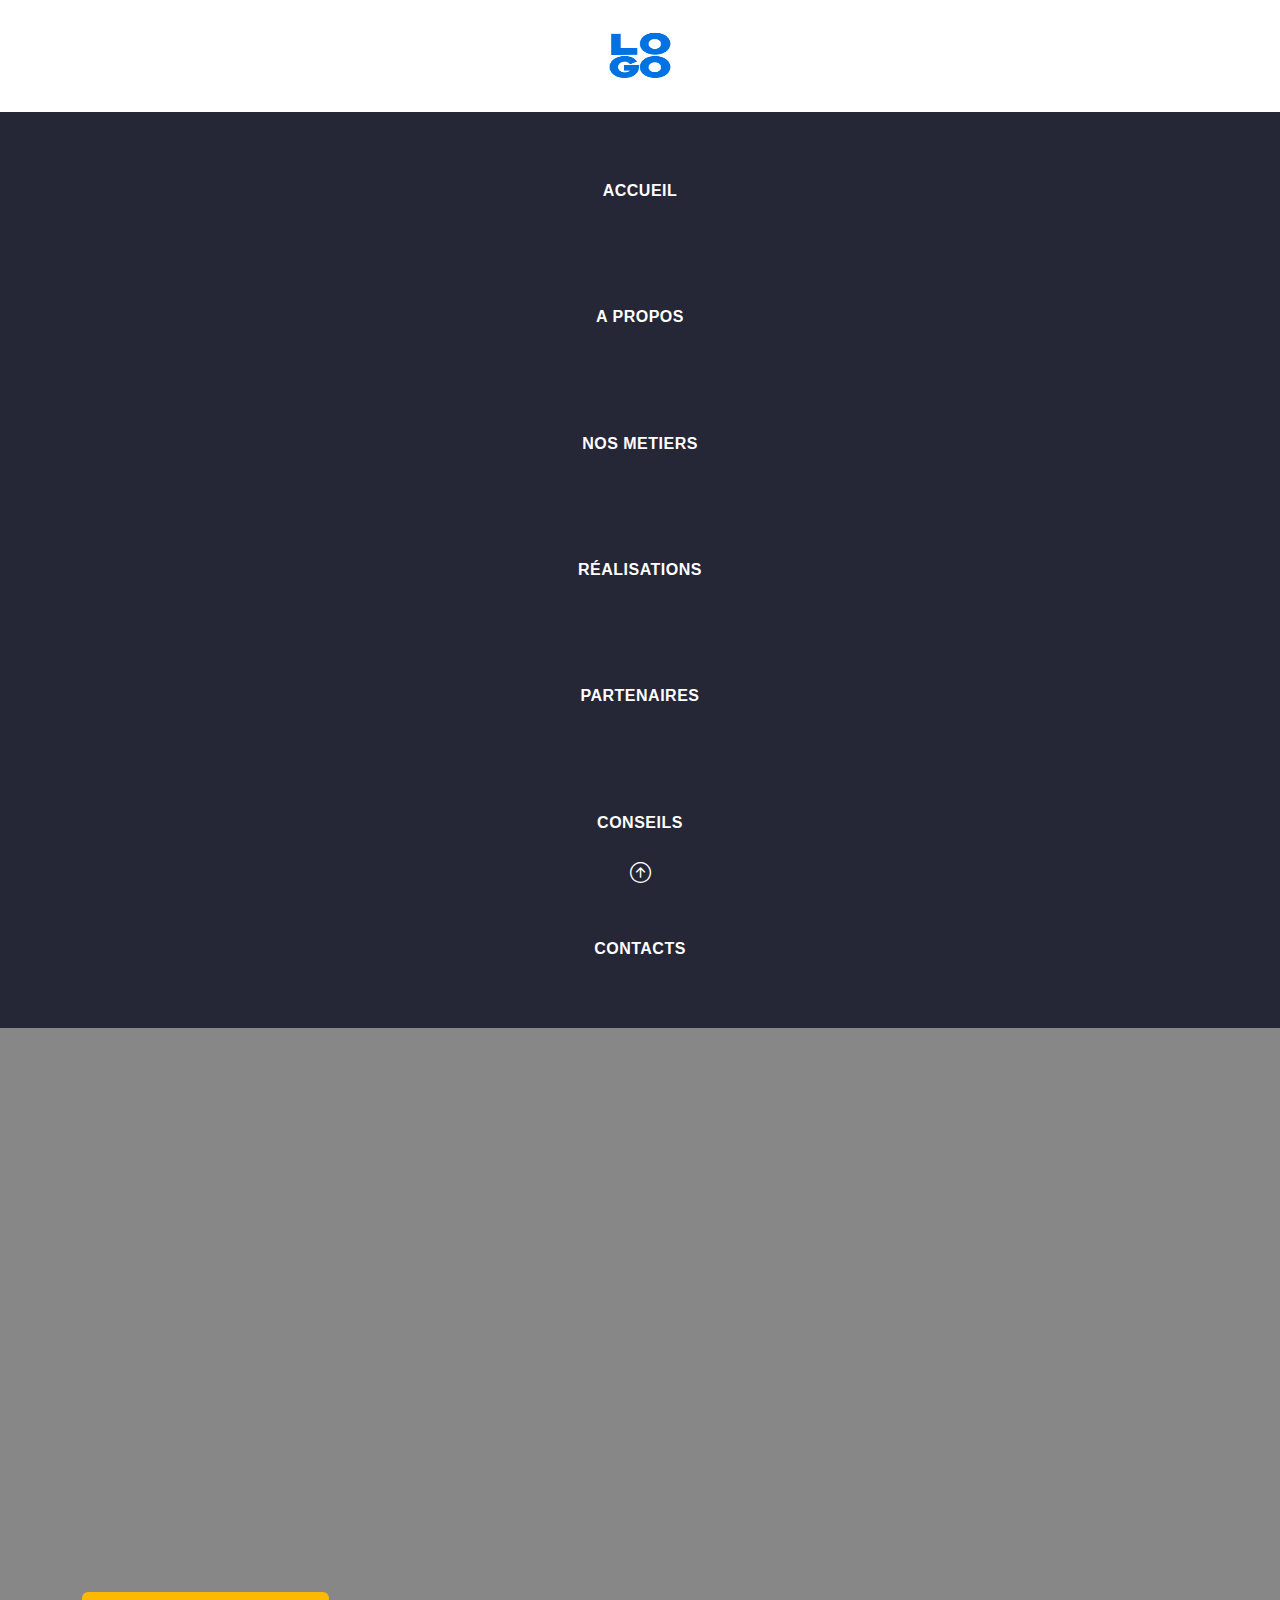
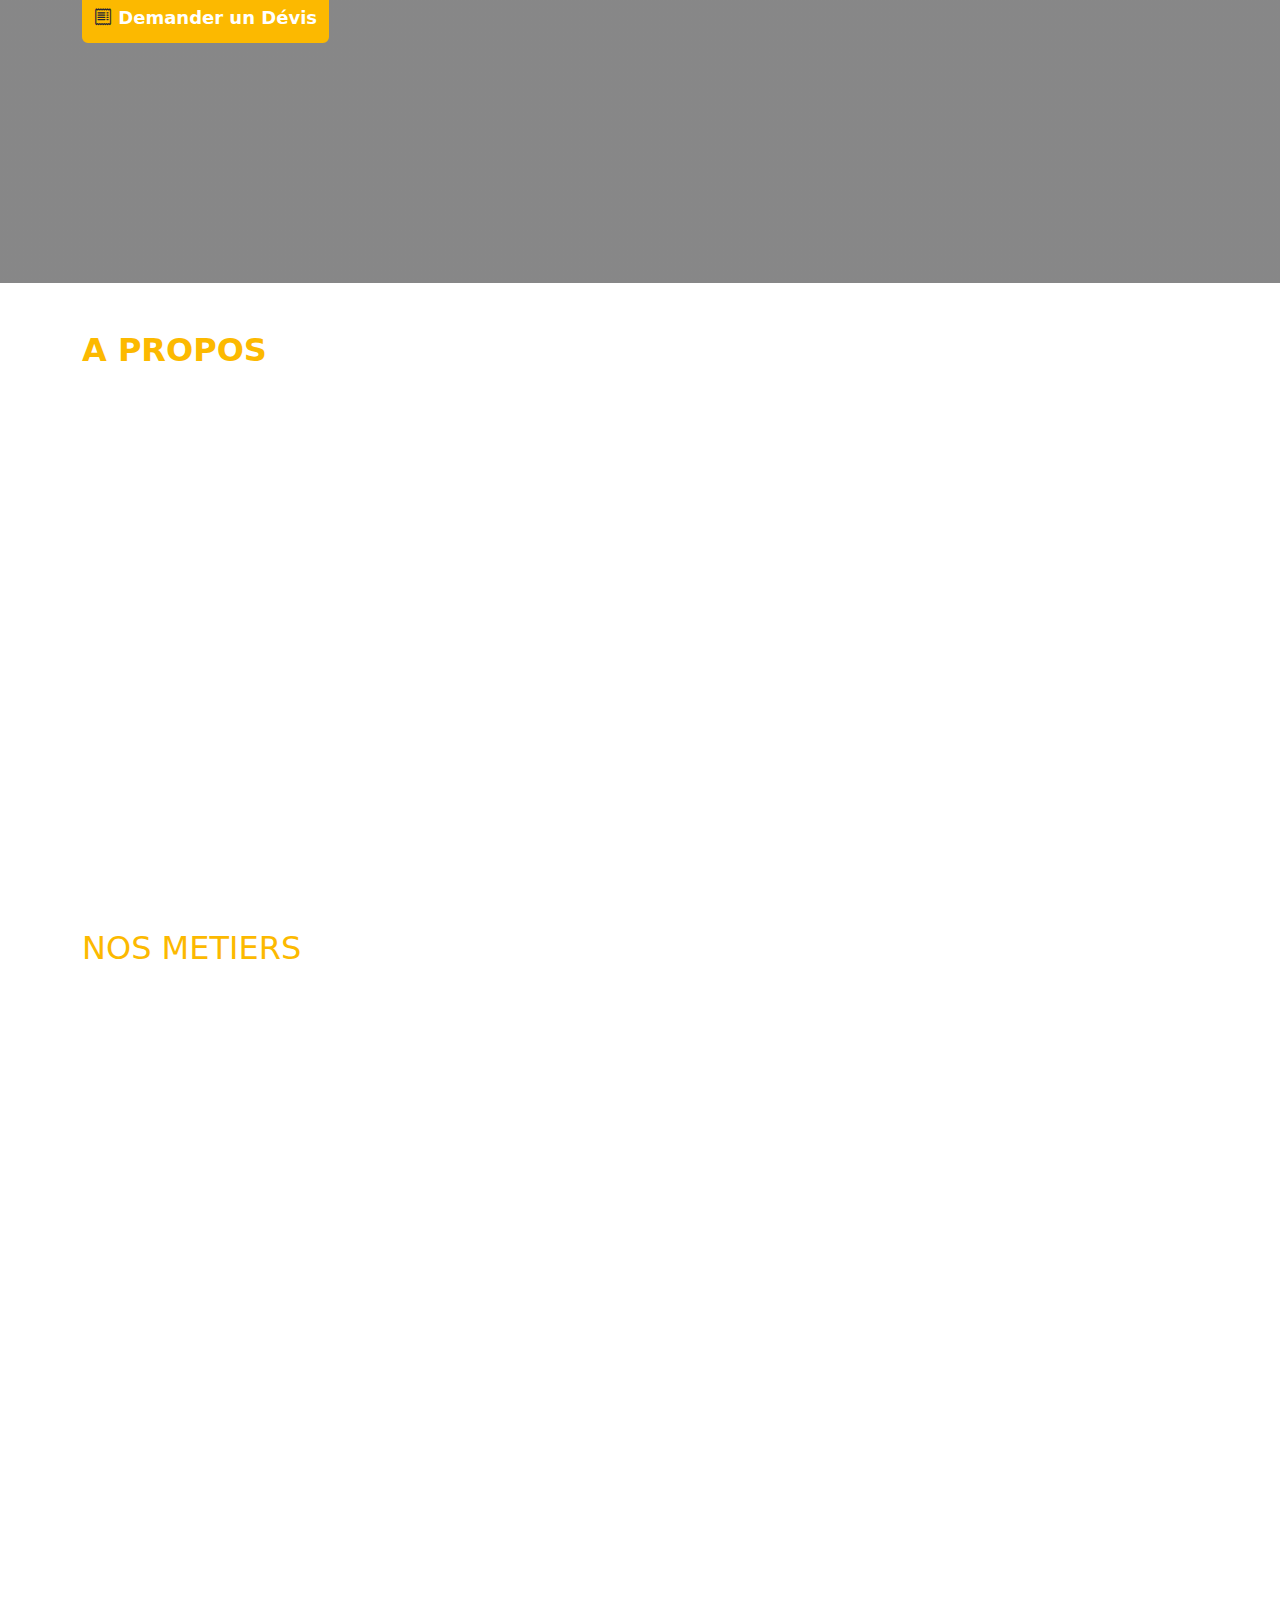
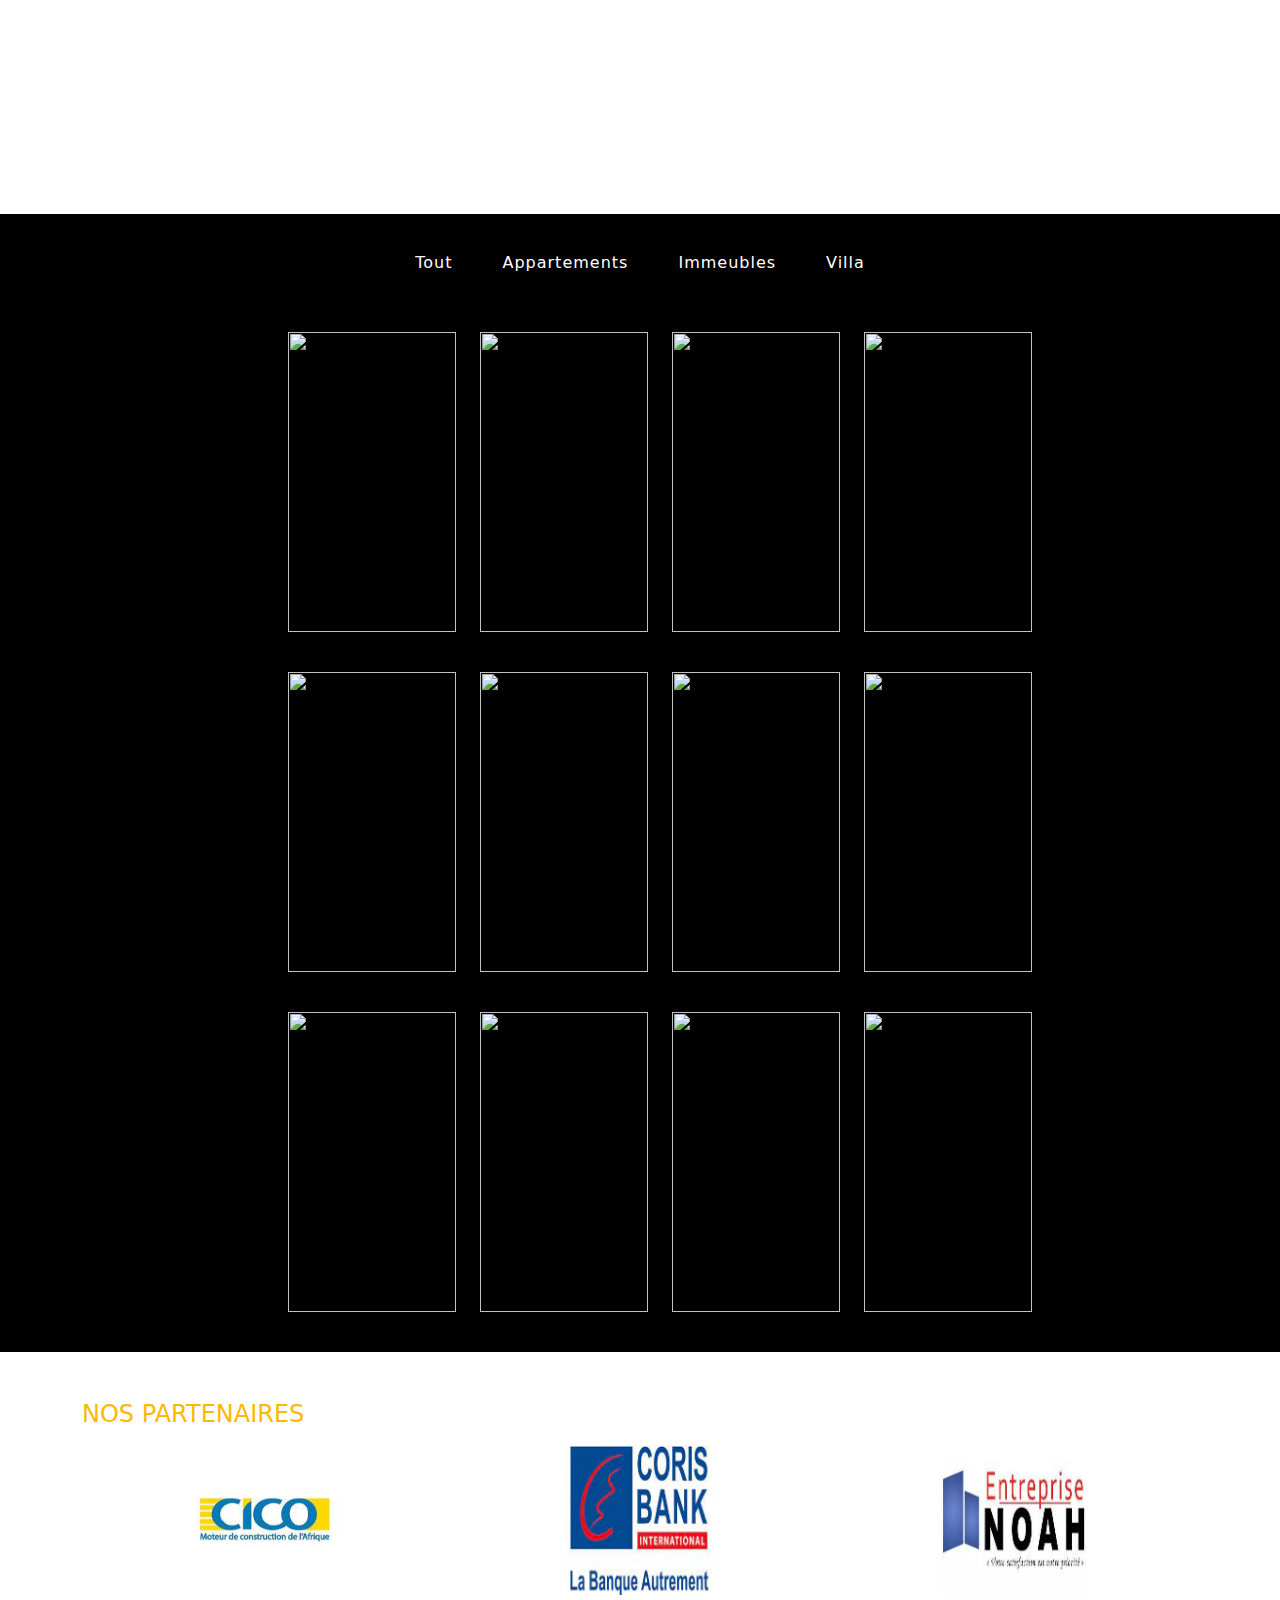
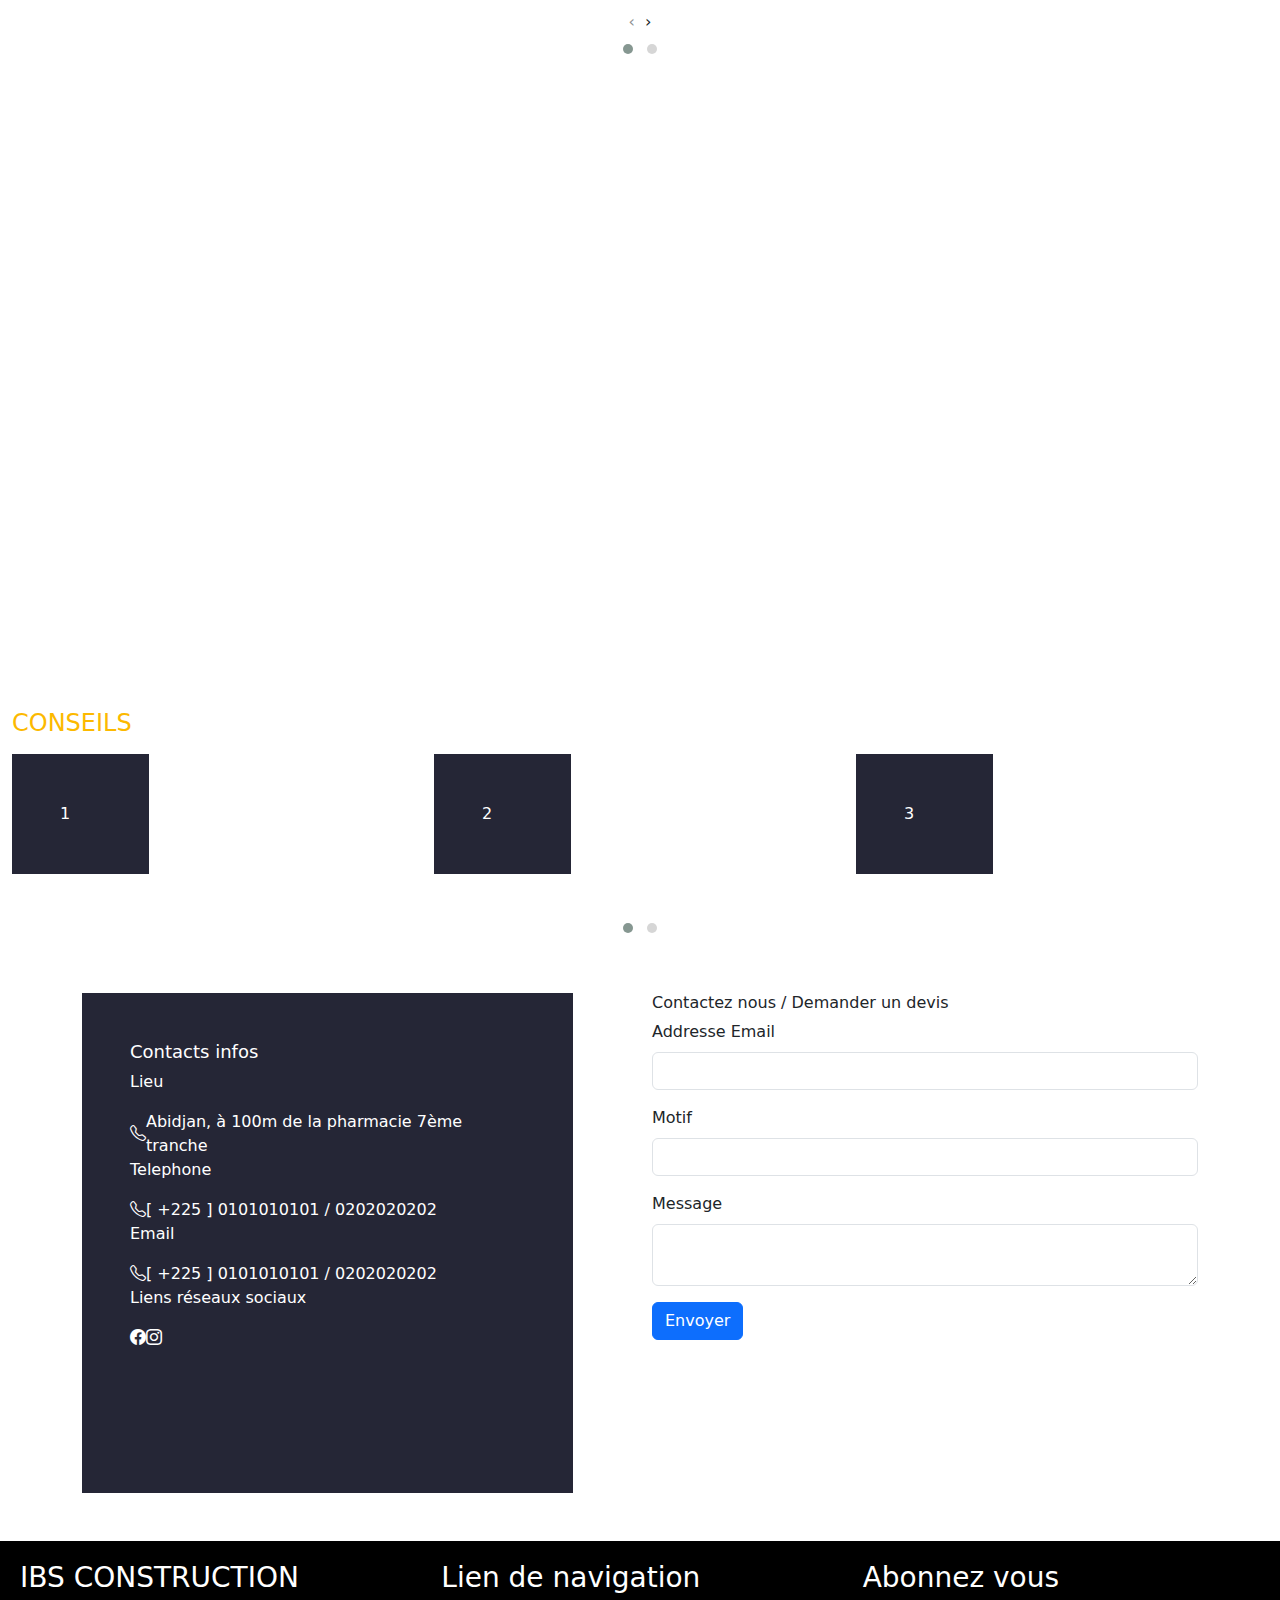
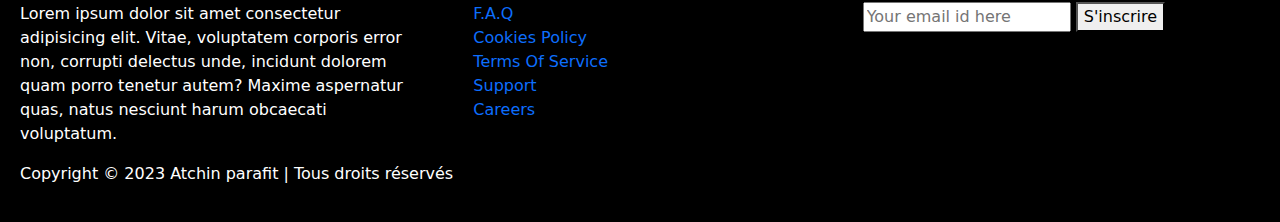
==== commit 6d2cb72e: "Push" ====
--- a/index.html
+++ b/index.html
@@ -89,8 +89,8 @@
             <div class="row">
                 <div class="col-lg-7">
                   <div class="content">
-                    <h2 class="title mb-3" data-aos="fade-right"  data-aos-offset="200" data-aos-delay="50" data-aos-duration="1000" data-aos-mirror="false">Lorem ipsum dolor amet consectetur <span>adipisicing</span></h2>
-                    <p class="mt-3 mb-3" data-aos="fade-right"  data-aos-offset="200" data-aos-delay="50" data-aos-duration="1000">Lorem ipsum dolor sit amet consectetur adipisicing elit 
+                    <h2 class="title mb-3" data-aos="fade-right"  data-aos-offset="200" data-aos-delay="50" data-aos-duration="1000">Lorem ipsum dolor amet consectetur <span>adipisicing</span></h2>
+                    <p class="mt-3 mb-3" data-aos="fade-right"  data-aos-offset="200" data-aos-delay="50" data-aos-duration="1000" >Lorem ipsum dolor sit amet consectetur adipisicing elit 
                       Rerum aliquid,<br> omnis maxime odio voluptatibus iste hic eaque   ipsum dolor 
                       sit amet 
                     </p>
@@ -120,14 +120,14 @@
                         <div class="content">
                           <div class="row mb-3">
                               <div class="col-lg-6">
-                                <div class="card" data-aos="fade-down" data-aos-offset="200" data-aos-delay="50" data-aos-duration="1000" data-aos-mirror="false">
+                                <div class="card" data-aos="fade-down" data-aos-offset="200" data-aos-delay="50" data-aos-duration="1000">
                                   <img src="https://images.unsplash.com/photo-1582268611958-ebfd161ef9cf?ixlib=rb-4.0.3&ixid=MnwxMjA3fDB8MHxwaG90by1wYWdlfHx8fGVufDB8fHx8&auto=format&fit=crop&w=1170&q=80" class="card-img-top w-100" alt="...">
                                   
                                 </div>
                                 
                               </div>
                               <div class="col-lg-6">
-                                <div class="card" data-aos="fade-down" data-aos-offset="200" data-aos-delay="50" data-aos-duration="1000" data-aos-mirror="false">
+                                <div class="card" data-aos="fade-down" data-aos-offset="200" data-aos-delay="50" data-aos-duration="1000">
                                   <img src="https://images.unsplash.com/photo-1580587771525-78b9dba3b914?ixlib=rb-4.0.3&ixid=MnwxMjA3fDB8MHxwaG90by1wYWdlfHx8fGVufDB8fHx8&auto=format&fit=crop&w=1074&q=80" class="card-img-top w-100" alt="...">
                                   
                                 </div>
@@ -140,13 +140,13 @@
 
                           <div class="row">
                             <div class="col-lg-6">
-                              <div class="card" data-aos="fade-up" data-aos-offset="200" data-aos-delay="50" data-aos-duration="1200" data-aos-mirror="false">
+                              <div class="card" data-aos="fade-up" data-aos-offset="200" data-aos-delay="50" data-aos-duration="1200">
                                 <img src="https://images.unsplash.com/photo-1535732759880-bbd5c7265e3f?ixlib=rb-4.0.3&ixid=MnwxMjA3fDB8MHxwaG90by1wYWdlfHx8fGVufDB8fHx8&auto=format&fit=crop&w=764&q=80" alt="...">
                                 
                               </div>
                               
                             </div>
-                            <div class="col-lg-6" data-aos="fade-up" data-aos-offset="200" data-aos-delay="50" data-aos-duration="1200" data-aos-mirror="false">
+                            <div class="col-lg-6" data-aos="fade-up" data-aos-offset="200" data-aos-delay="50" data-aos-duration="1200">
                               <div class="card">
                                 <img src="https://images.unsplash.com/photo-1551711974-faf378be34b2?ixlib=rb-4.0.3&ixid=MnwxMjA3fDB8MHxwaG90by1wYWdlfHx8fGVufDB8fHx8&auto=format&fit=crop&w=764&q=80" class="card-img-top w-100" alt="...">
   
@@ -155,7 +155,7 @@
 
                           </div>
    
-                          <img data-aos="fade-up" data-aos-mirror="false" class="images img-fluid" src="https://images.pexels.com/photos/439416/pexels-photo-439416.jpeg?auto=compress&cs=tinysrgb&w=1260&h=750&dpr=1" alt="">
+                          <img data-aos="fade-up" class="images img-fluid" src="https://images.pexels.com/photos/439416/pexels-photo-439416.jpeg?auto=compress&cs=tinysrgb&w=1260&h=750&dpr=1" alt="">
                         </div>
                     </div>
                 </div>
@@ -167,7 +167,7 @@
                 <h2 class="mb-3 text-uppercase titre">Nos Metiers</h2>
                 <div class="row">
                     <div class="col-lg-4 mb-3 d-flex justify-content-center align-items-center">
-                        <div class="content shadow p-5 mb-5 bg-body-tertiary rounded first-card" data-aos="fade-up" data-aos-offset="200" data-aos-delay="50" data-aos-duration="1200" data-aos-mirror="false" style="background-color: #25262e !important;">
+                        <div class="content shadow p-5 mb-5 bg-body-tertiary rounded first-card" data-aos="fade-up" data-aos-offset="200" data-aos-delay="50" data-aos-duration="1200"  style="background-color: #25262e !important;">
                             <div class="content-header">
                                 <i class="bi bi-house-door-fill"></i>
                             </div>
@@ -450,7 +450,7 @@
             </div>
         </section>
 
-        <section class="contacts mt-5" id="contacts">
+        <section class="contacts mt-5 mb-5" id="contacts">
             <div class="container">
                 <div class="row">
                     <div class="col-lg-6">
@@ -500,7 +500,7 @@
                               <h6>Contactez nous / Demander un devis</h6>
                               <form>
                                 <div class="mb-3">
-                                  <label for="exampleInputEmail1" class="form-label">Email address</label>
+                                  <label for="exampleInputEmail1" class="form-label">Addresse Email</label>
                                   <input type="email" class="form-control" id="exampleInputEmail1" aria-describedby="emailHelp">
                                 </div>
                                 <div class="mb-3">
@@ -686,7 +686,16 @@
 
     <script src="https://unpkg.com/aos@next/dist/aos.js"></script>
     <script>
-      AOS.init();
+      AOS.init({
+        // Global settings:
+        debounceDelay: 50, // the delay on debounce used while resizing window (advanced)
+
+
+        // Settings that can be overridden on per-element basis, by `data-aos-*` attributes:
+        once: false, // whether animation should happen only once - while scrolling down
+        mirror: false, // whether elements should animate out while scrolling past them
+
+      });
     </script>
 
     
--- a/style.css
+++ b/style.css
@@ -99,6 +99,13 @@
   width: 200px;
 
 }
+
+ul.navbar-nav.m-auto.mb-2.mb-lg-0.align-items-center.p-2 {
+  height: 100vh;
+  display: grid;
+  place-items: center;
+}
+
 .navbar{
   background-color: var(--bleue_nuit) !important;
 }
@@ -404,41 +411,7 @@
   padding: 20px;
   color: #fff;
 }
-.footer h4{
-  text-transform: uppercase;
-}
-.footer ul li{
-  margin: 20px auto;
-}
-
-
-footer {
-  /* background-color: #121315;
-  color: #ffffff;
-  font-size: 16px; */
-}
-
-footer * {
-  font-family: "Poppins", sans-serif;
-  box-sizing: border-box;
-  border: none;
-  outline: none;
-}
-
-
-
-
-
-div.social {
-  display: flex;
-  justify-content: space-around;
-  font-size: 2.4em;
-  flex-direction: row;
-  margin-top: 0.5em;
-}
-.social i:hover {
-  color: #2a8ded;
-}
+
 
 .copyright {
   padding: 0.3em 1em;
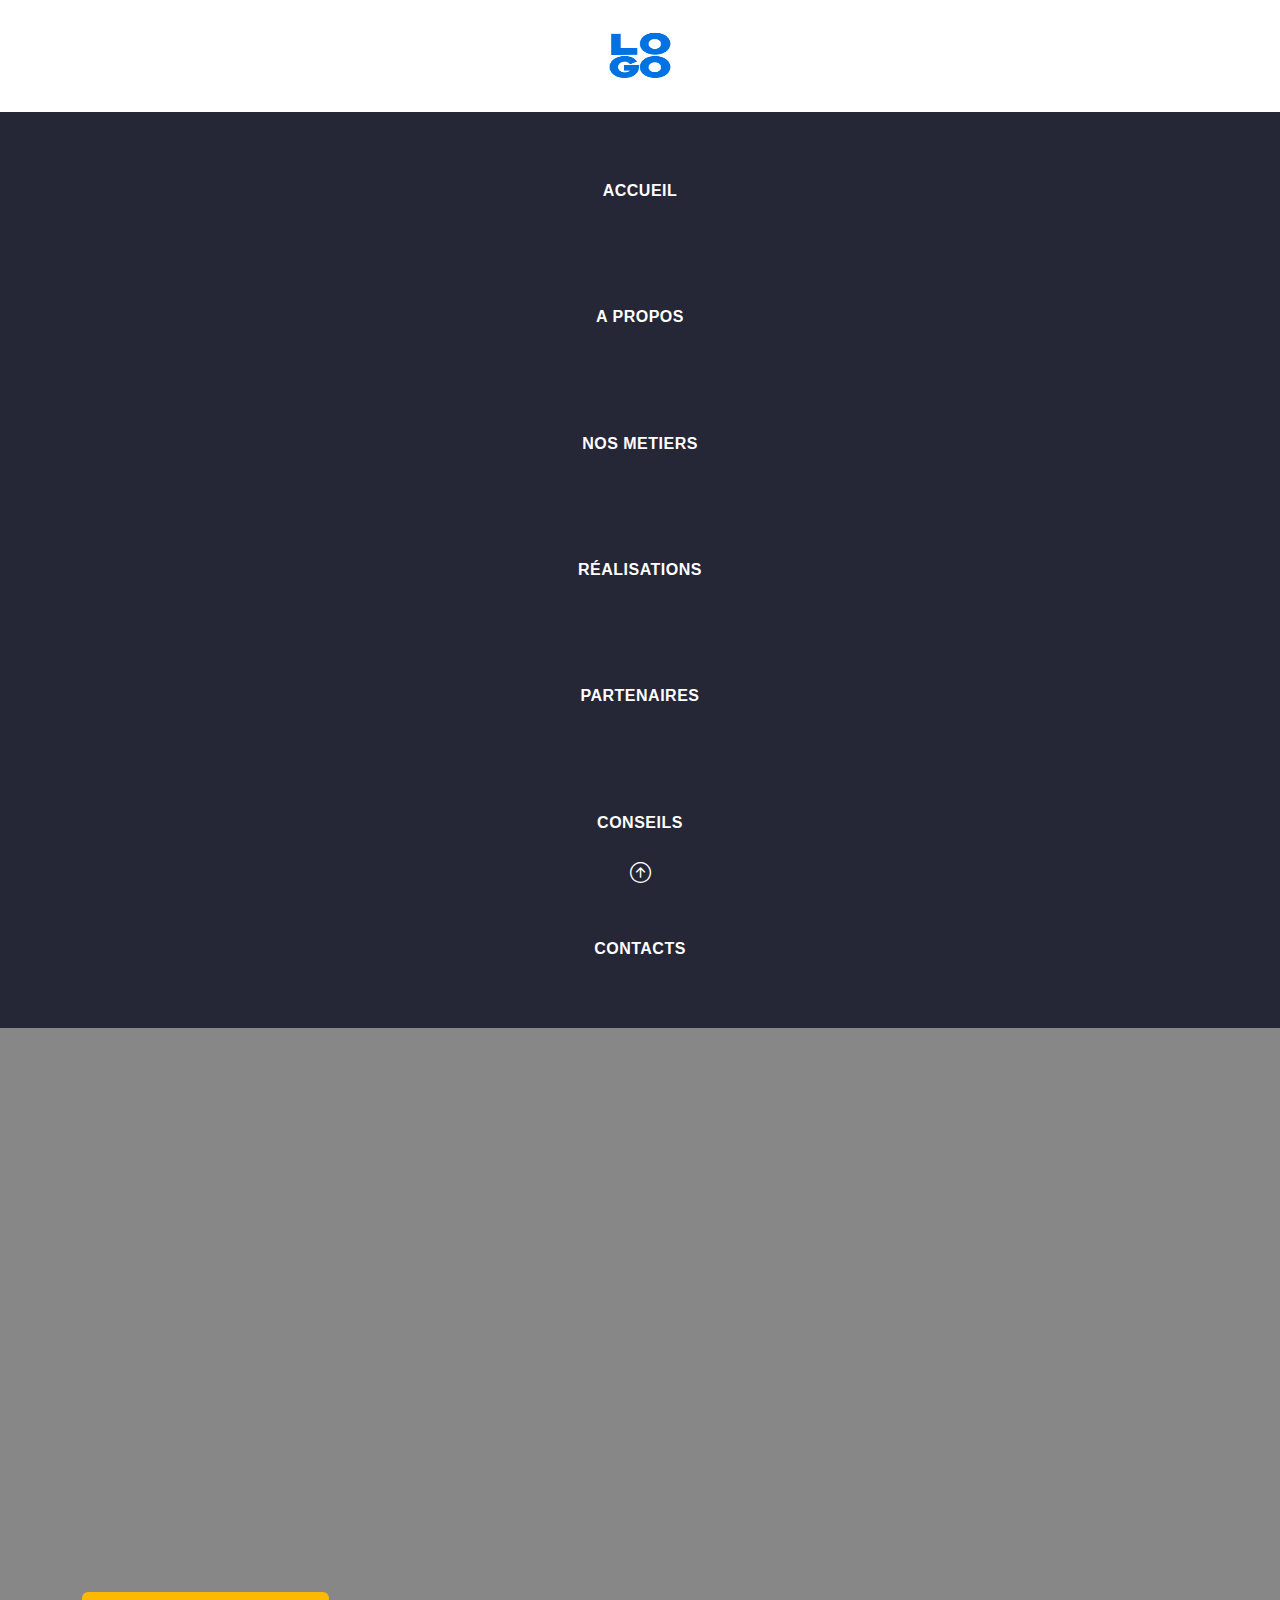
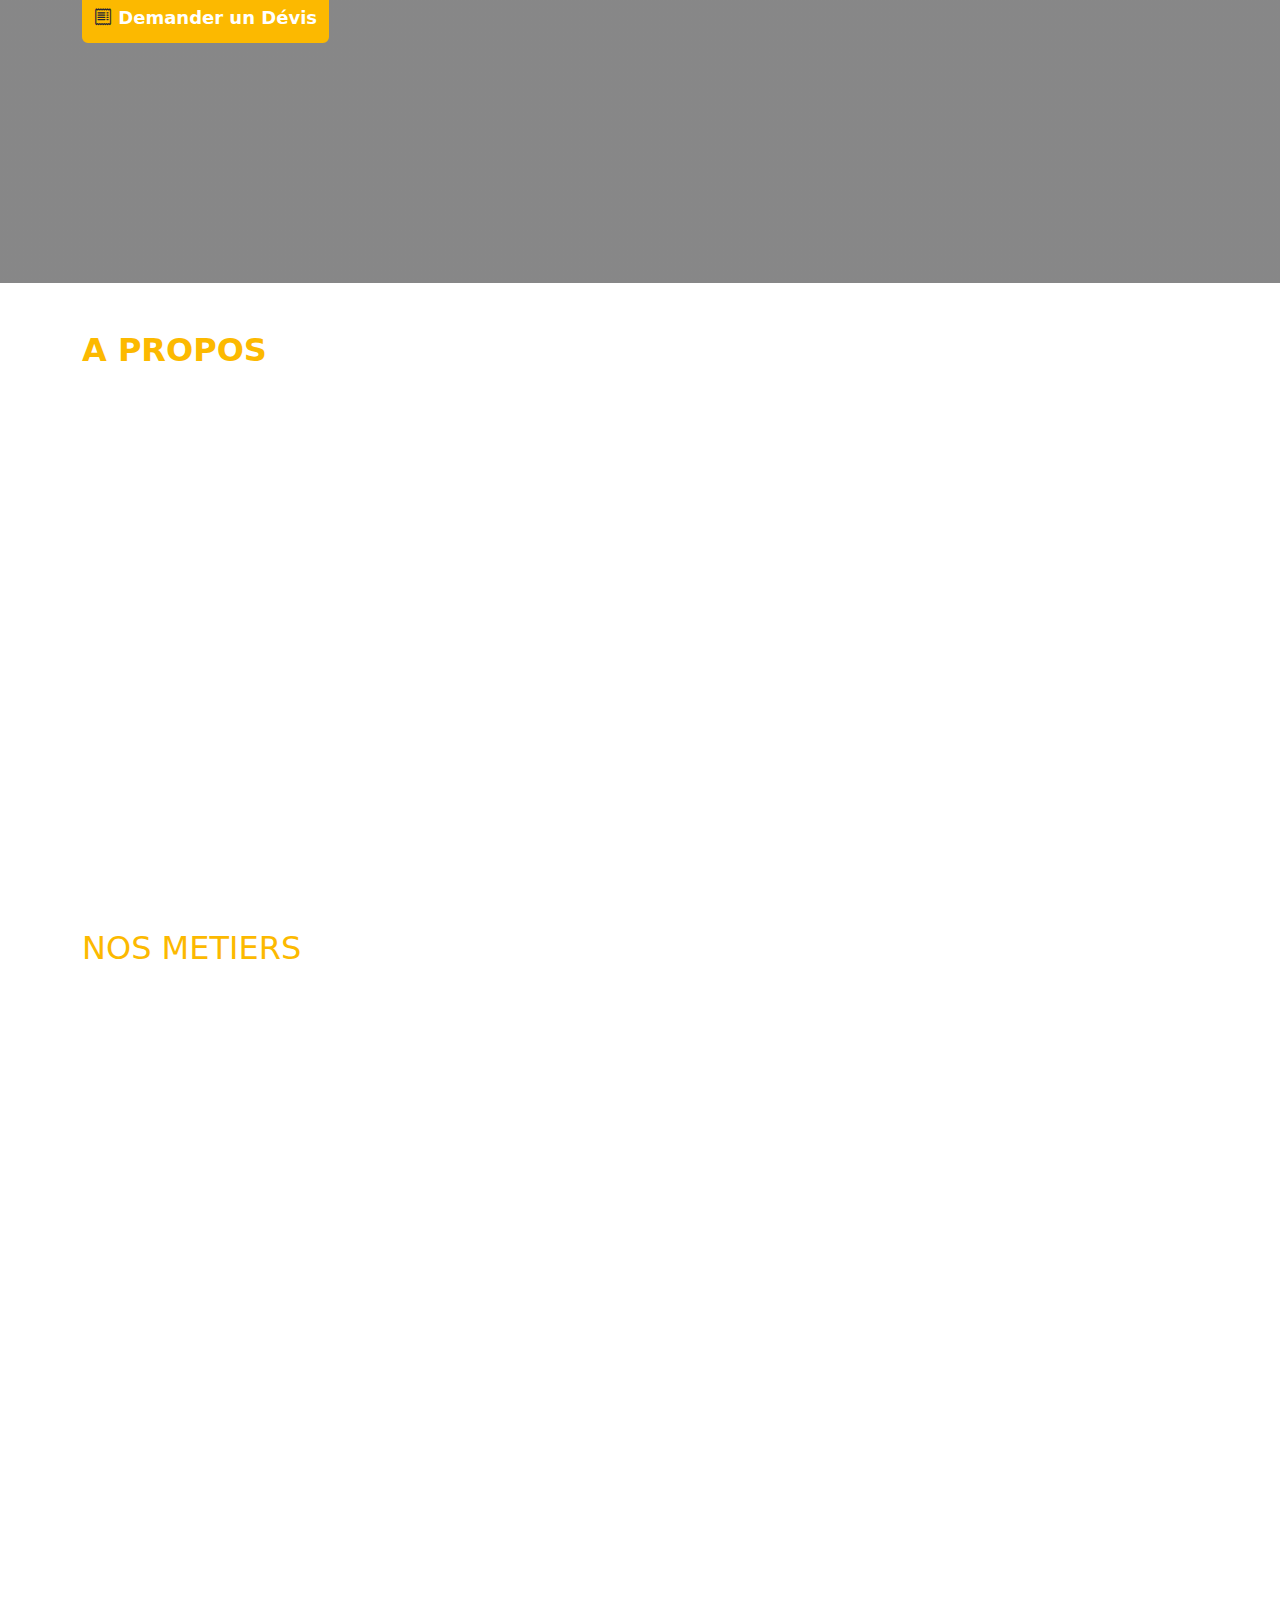
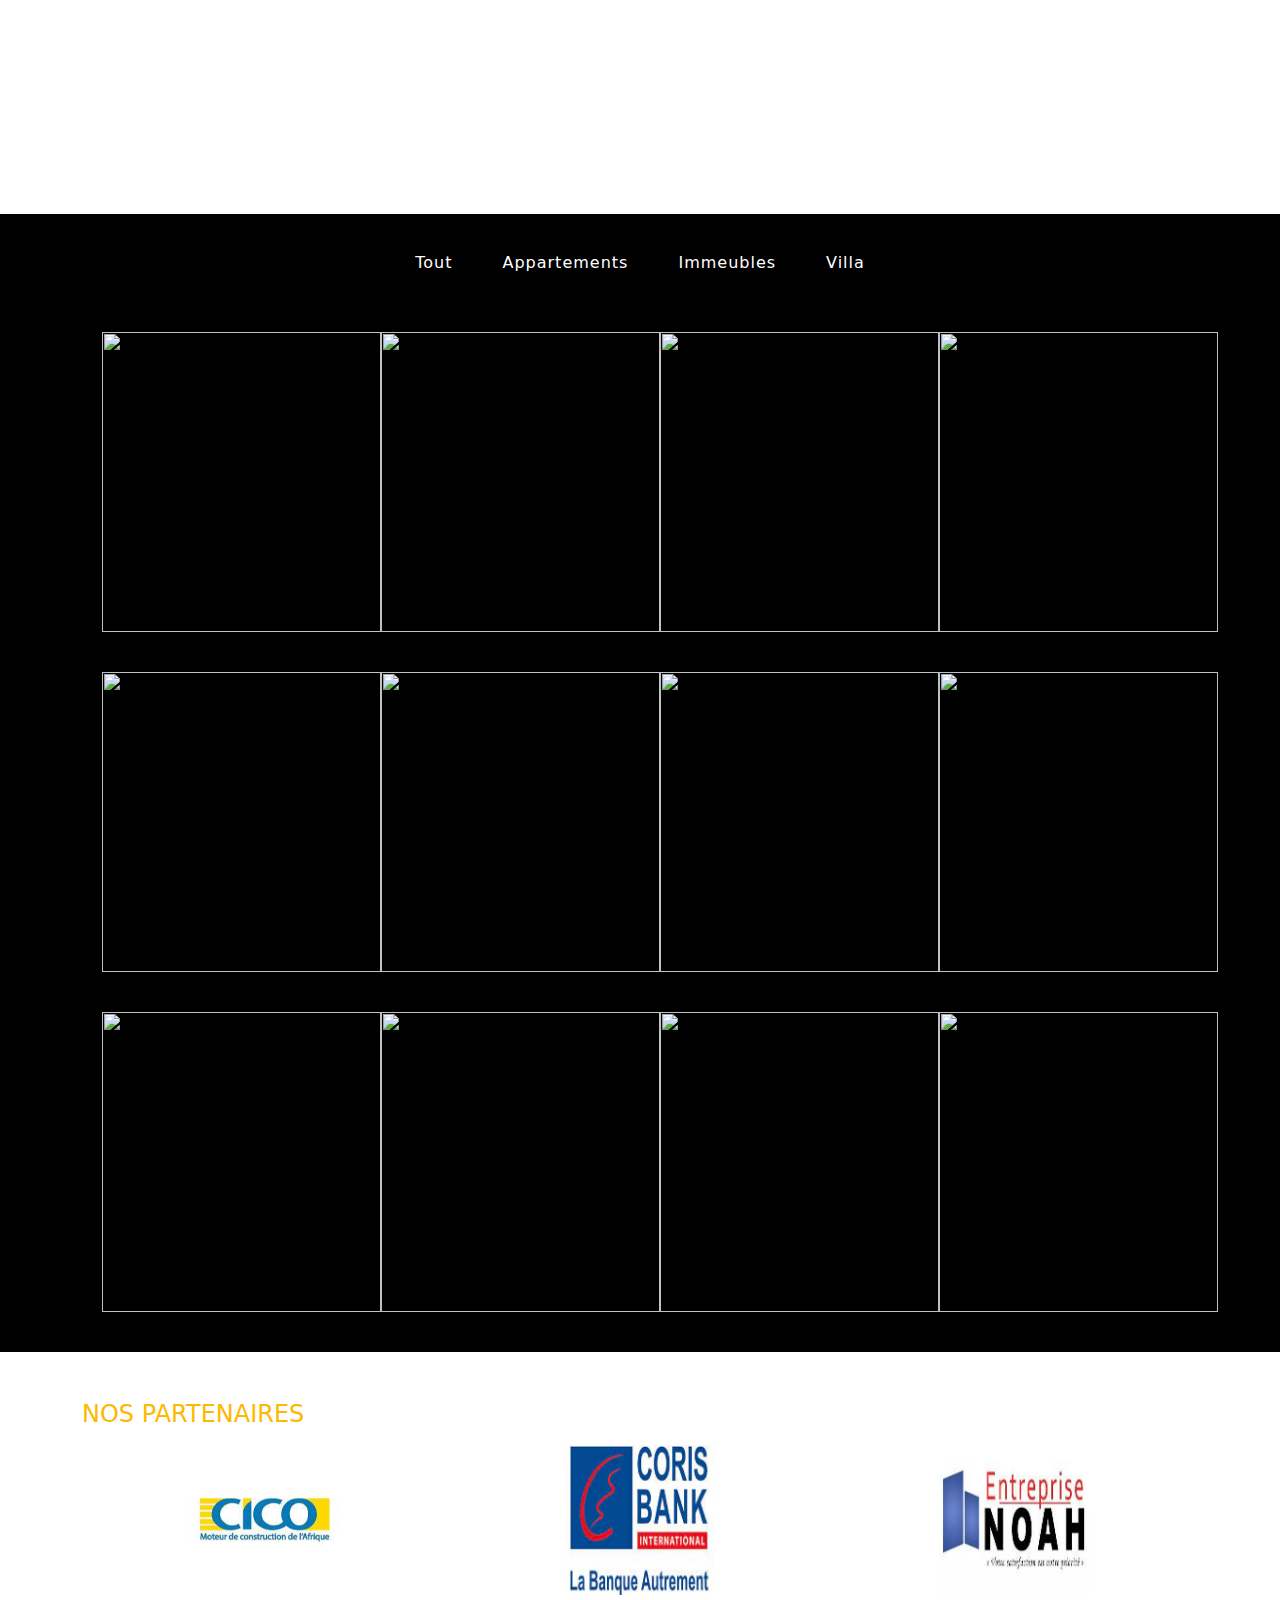
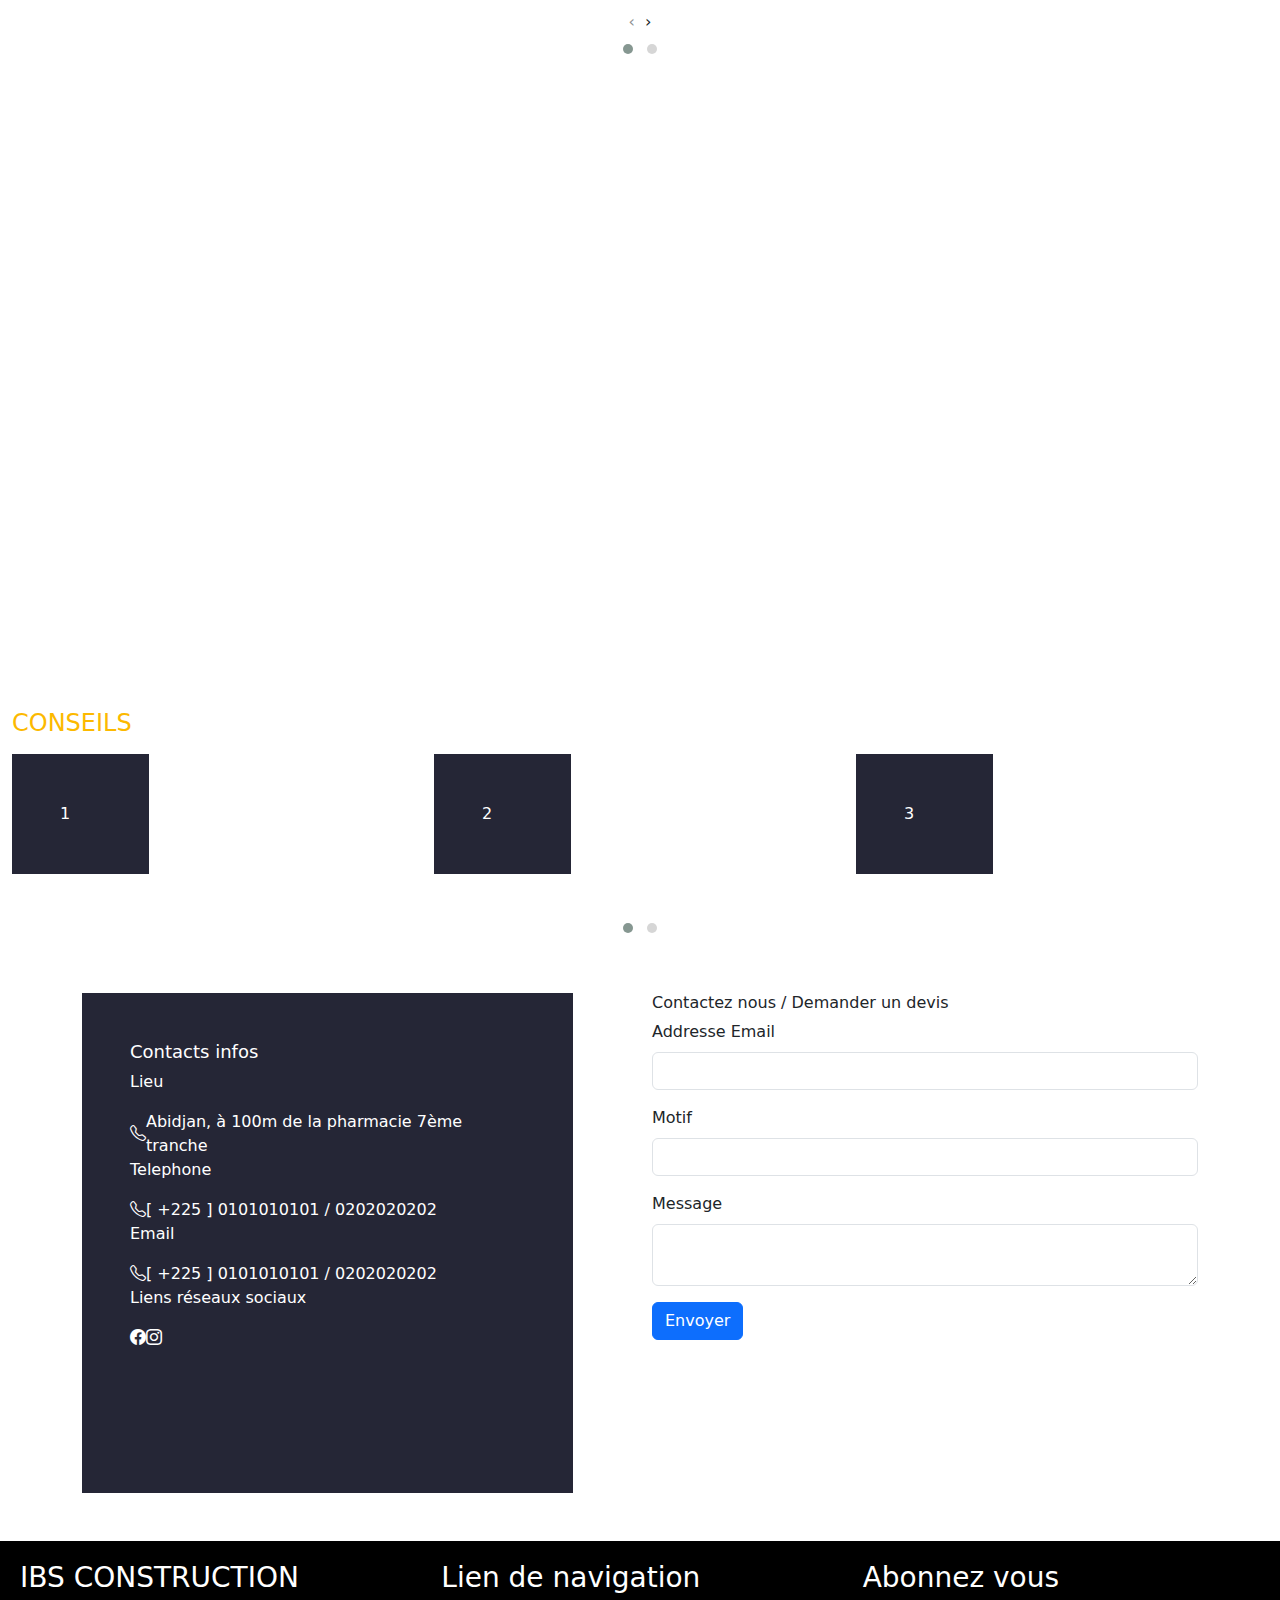
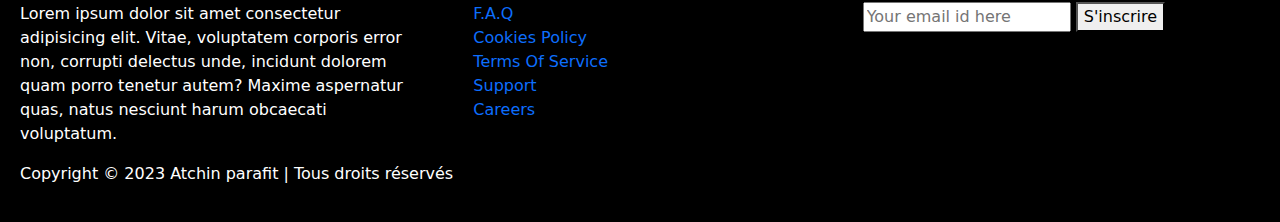
==== commit c49bfdb9: "Push" ====
--- a/index.html
+++ b/index.html
@@ -281,10 +281,10 @@
               </div>
 
               
-                
-                <div class="product m-auto">
-
-                  <div class="row">
+              <div class="row">
+                <div class="product">
+
+                 
 
                   
 
@@ -385,9 +385,11 @@
                   </div>
 
                   
-                </div>
+               
                 
               
+              </div>
+                
           </div>
         </section>
 
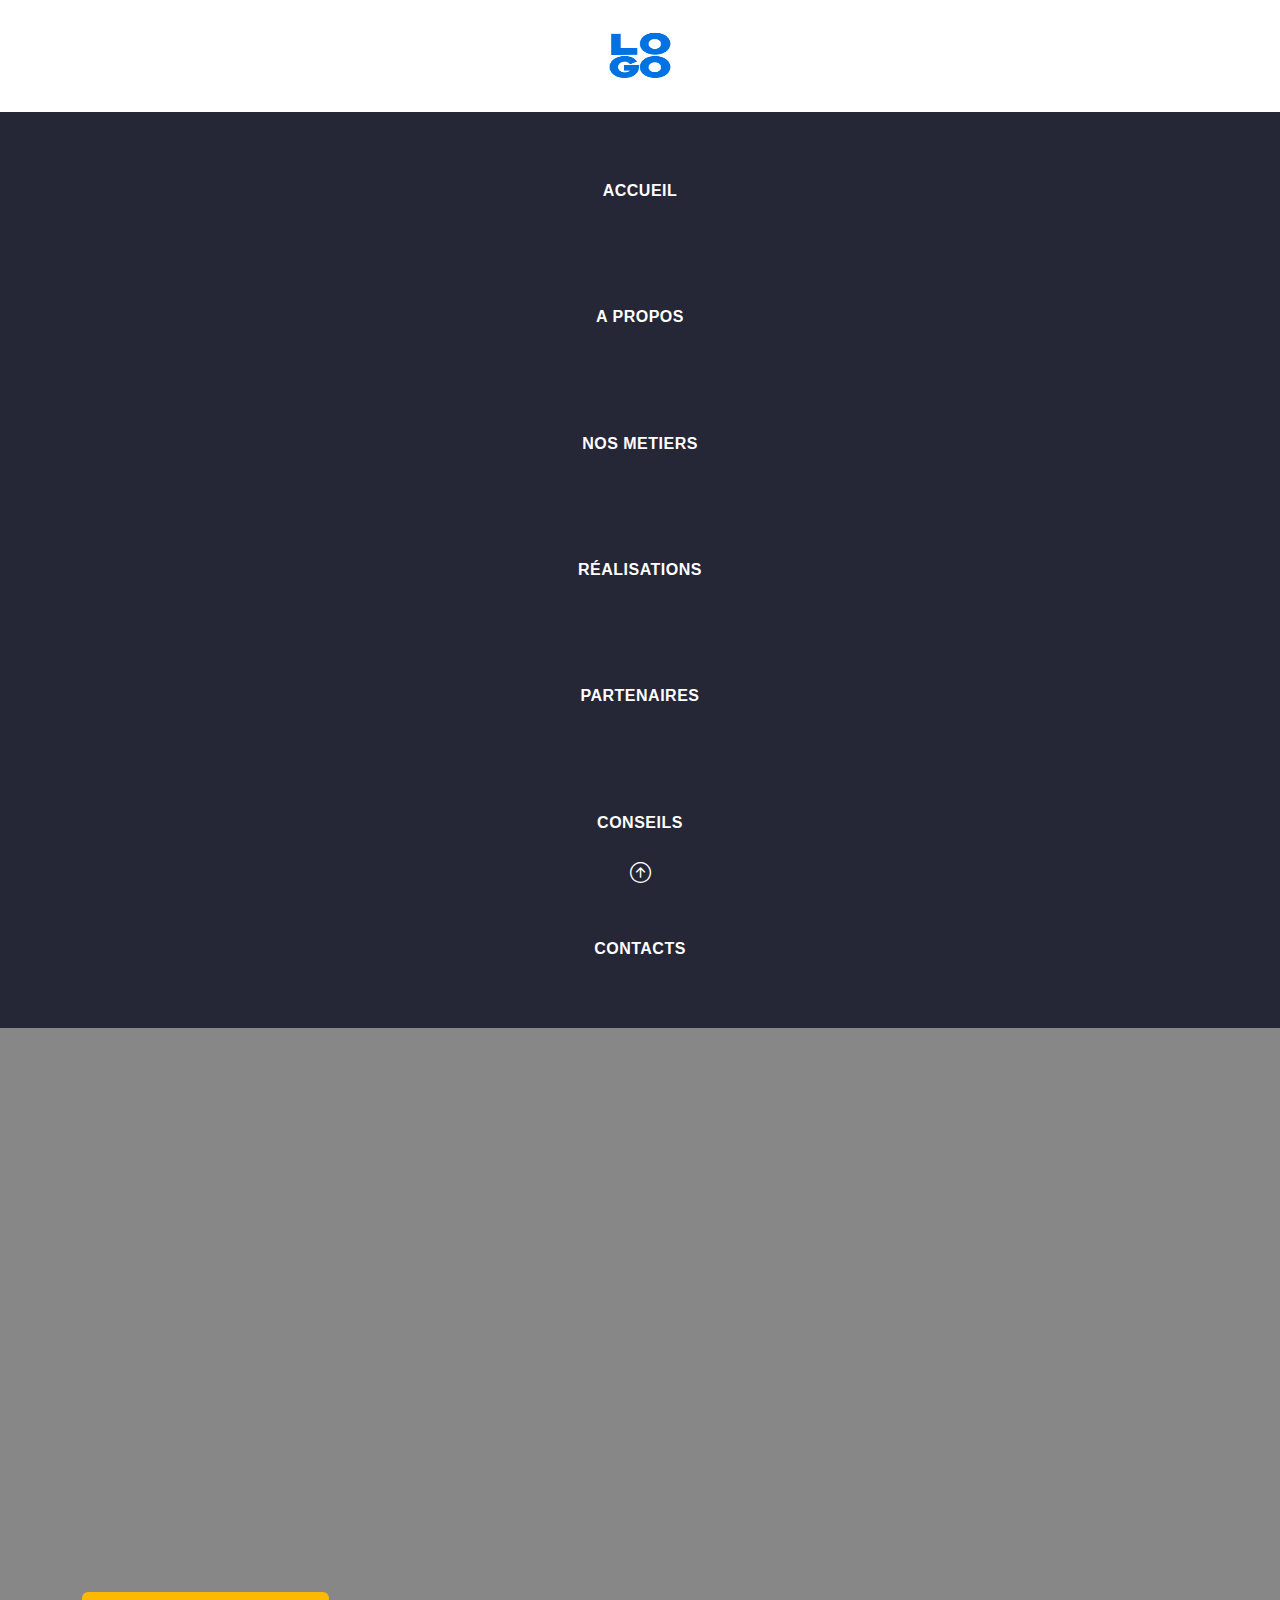
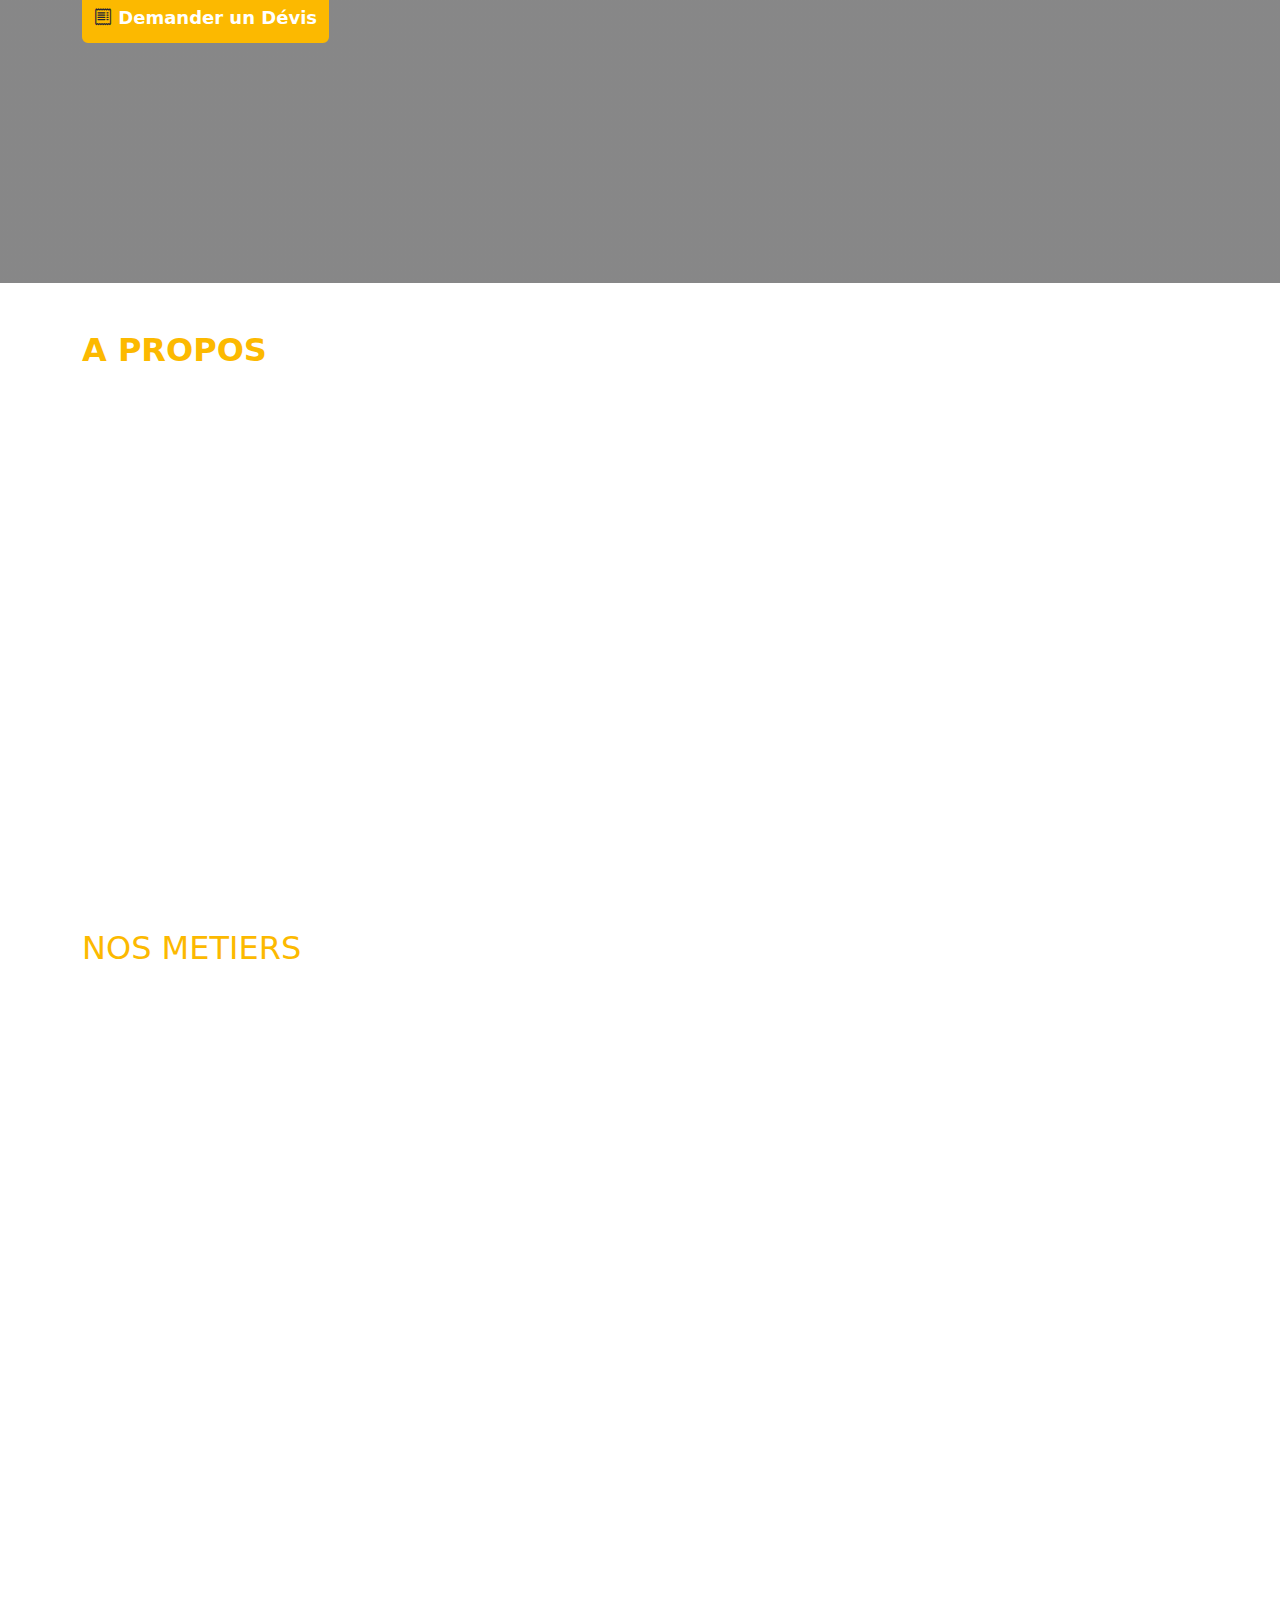
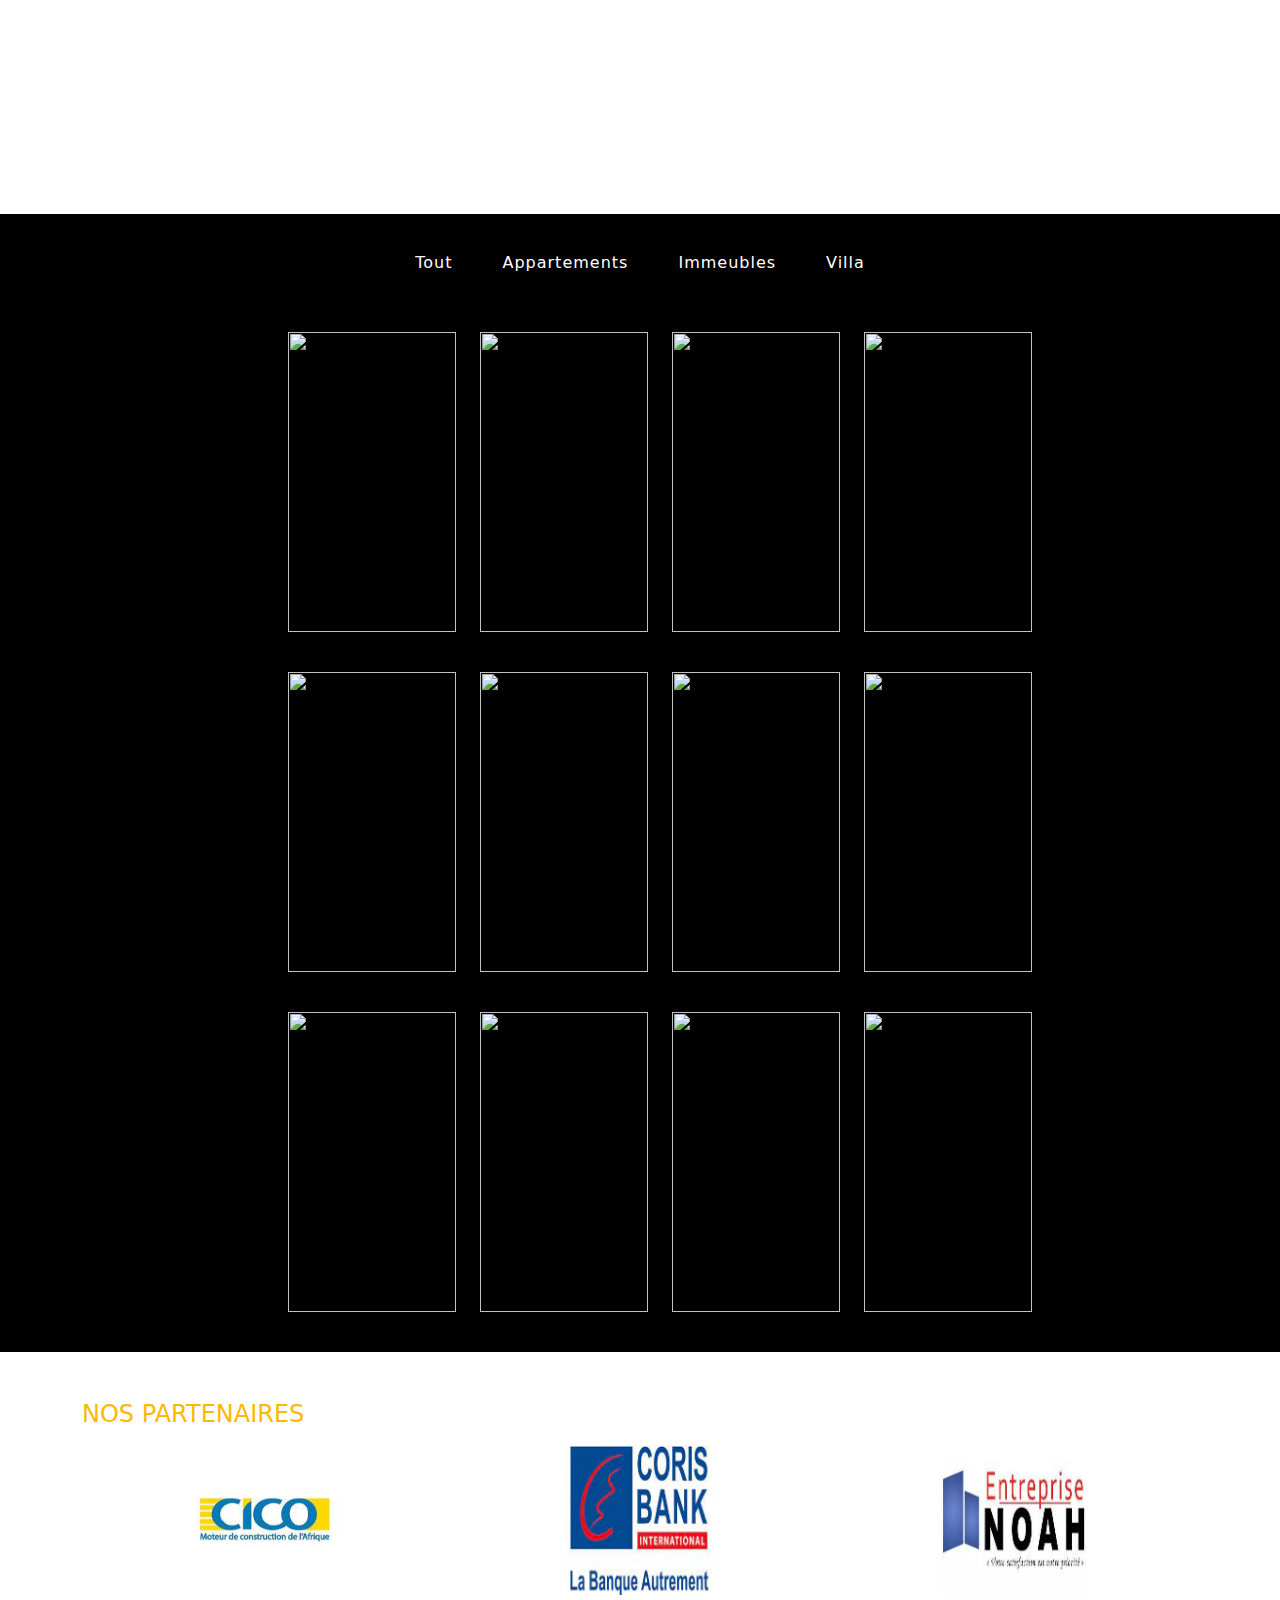
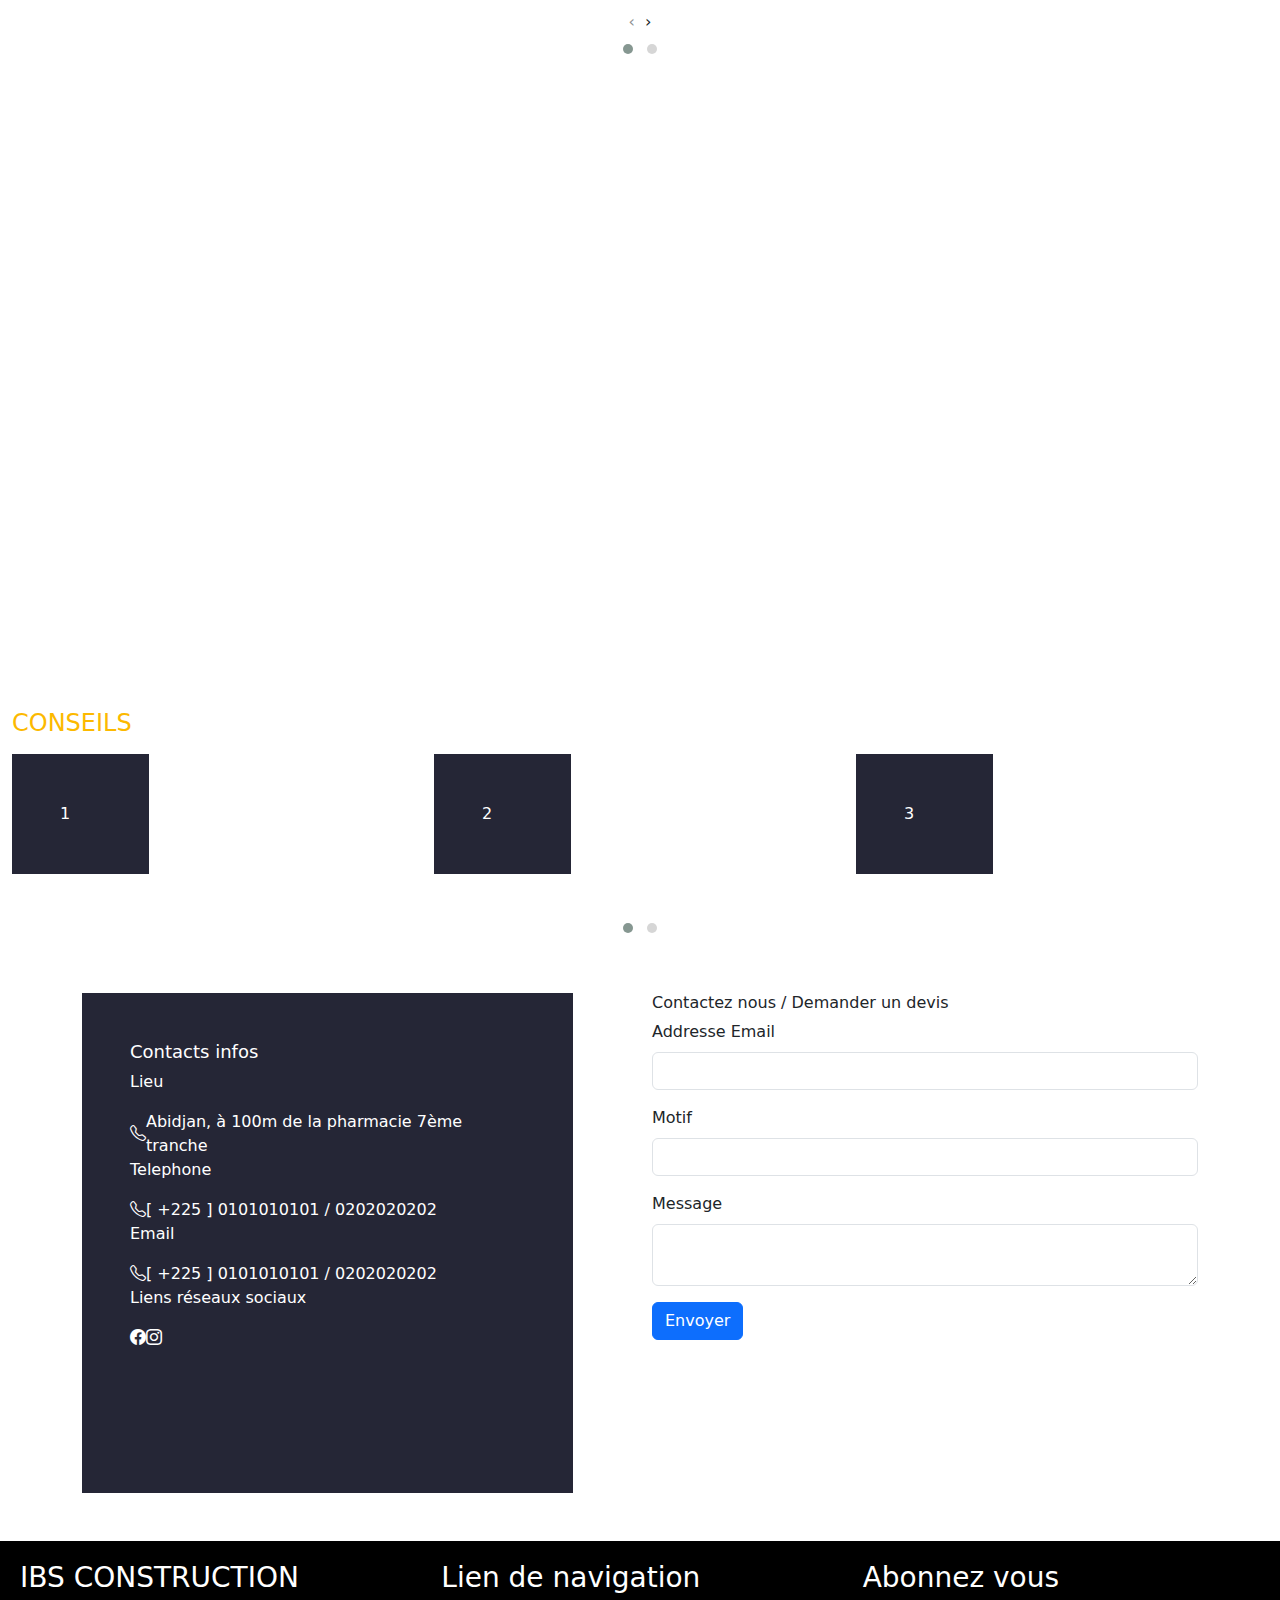
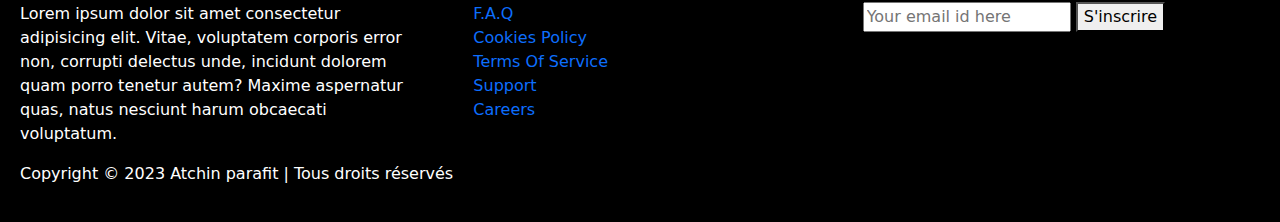
==== commit e7b60b66: "Push" ====
--- a/index.html
+++ b/index.html
@@ -288,102 +288,104 @@
 
                   
 
-                  <div class="col-lg-3">
-                    <div class="itembox" data-item="immeubles">
-                      <a class="fancybox w-100" index="1" data-fancybox="immeubles" data-caption="Maison de Kablan" href="https://images.unsplash.com/photo-1554469384-e58fac16e23a?ixlib=rb-4.0.3&ixid=MnwxMjA3fDB8MHxwaG90by1wYWdlfHx8fGVufDB8fHx8&auto=format&fit=crop&w=687&q=80">
-                        <img src="https://images.unsplash.com/photo-1554469384-e58fac16e23a?ixlib=rb-4.0.3&ixid=MnwxMjA3fDB8MHxwaG90by1wYWdlfHx8fGVufDB8fHx8&auto=format&fit=crop&w=687&q=80" alt="" title="Mobile1">
-                      </a>
-                    </div>
-                  </div>
- 
-                  <div class="col-lg-3">
-                    <div class="itembox" data-item="villa">
-                      <a class="fancybox" index="3" data-fancybox="villa" data-caption="Short caption" href="https://images.unsplash.com/photo-1502672260266-1c1ef2d93688?ixlib=rb-4.0.3&ixid=MnwxMjA3fDB8MHxwaG90by1wYWdlfHx8fGVufDB8fHx8&auto=format&fit=crop&w=1080&q=80">
-                        <img src="https://images.unsplash.com/photo-1502672260266-1c1ef2d93688?ixlib=rb-4.0.3&ixid=MnwxMjA3fDB8MHxwaG90by1wYWdlfHx8fGVufDB8fHx8&auto=format&fit=crop&w=1080&q=80" alt="">
-                      </a>
-                    </div>
-                  </div>
-
-                  <div class="col-lg-3">
-                    <div class="itembox" data-item="appartements">
-                      <a class="fancybox" index="3" data-fancybox="appartements" data-caption="Short caption" href="https://images.unsplash.com/photo-1580587771525-78b9dba3b914?ixlib=rb-4.0.3&ixid=MnwxMjA3fDB8MHxwaG90by1wYWdlfHx8fGVufDB8fHx8&auto=format&fit=crop&w=1074&q=80">
-                        <img src="https://images.unsplash.com/photo-1580587771525-78b9dba3b914?ixlib=rb-4.0.3&ixid=MnwxMjA3fDB8MHxwaG90by1wYWdlfHx8fGVufDB8fHx8&auto=format&fit=crop&w=1074&q=80" alt="">
-                      </a>
-                    </div>
-                  </div>
-
-                  <div class="col-lg-3">
-                    <div class="itembox" data-item="appartements">
-                      <a class="fancybox" index="3" data-fancybox="appartements" data-caption="Short caption" href="https://images.unsplash.com/photo-1470075801209-17f9ec0cada6?ixlib=rb-4.0.3&ixid=MnwxMjA3fDB8MHxwaG90by1wYWdlfHx8fGVufDB8fHx8&auto=format&fit=crop&w=687&q=80">
-                        <img src="https://images.unsplash.com/photo-1470075801209-17f9ec0cada6?ixlib=rb-4.0.3&ixid=MnwxMjA3fDB8MHxwaG90by1wYWdlfHx8fGVufDB8fHx8&auto=format&fit=crop&w=687&q=80" alt="">
-                      </a>
-                    </div>
-                  </div>                 
-
-                  <div class="col-lg-3">
-                    <div class="itembox" data-item="immeubles">
-                      <a class="fancybox" index="2" data-fancybox="immeubles" data-caption="Short caption" href="https://images.unsplash.com/photo-1560448204-e02f11c3d0e2?ixlib=rb-4.0.3&ixid=MnwxMjA3fDB8MHxwaG90by1wYWdlfHx8fGVufDB8fHx8&auto=format&fit=crop&w=1170&q=80">
-                        <img src="https://images.unsplash.com/photo-1560448204-e02f11c3d0e2?ixlib=rb-4.0.3&ixid=MnwxMjA3fDB8MHxwaG90by1wYWdlfHx8fGVufDB8fHx8&auto=format&fit=crop&w=1170&q=80" alt="">
-                      </a>
-                    </div>
-                  </div>
-
-                  <div class="col-lg-3">
-                    <div class="itembox" data-item="villa">
-                      <a class="fancybox" index="2" data-fancybox="villa" data-caption="Short caption" href="https://images.unsplash.com/photo-1602343168117-bb8ffe3e2e9f?ixlib=rb-4.0.3&ixid=MnwxMjA3fDB8MHxwaG90by1wYWdlfHx8fGVufDB8fHx8&auto=format&fit=crop&w=725&q=80">
-                        <img src="https://images.unsplash.com/photo-1602343168117-bb8ffe3e2e9f?ixlib=rb-4.0.3&ixid=MnwxMjA3fDB8MHxwaG90by1wYWdlfHx8fGVufDB8fHx8&auto=format&fit=crop&w=725&q=80" alt="">
-                      </a>
-                    </div>
-                  </div>
-
-                  <div class="col-lg-3">
-                    <div class="itembox" data-item="appartements">
-                      <a class="fancybox" index="2" data-fancybox="appartements" data-caption="Short caption" href="https://images.unsplash.com/photo-1428366890462-dd4baecf492b?ixlib=rb-4.0.3&ixid=MnwxMjA3fDB8MHxwaG90by1wYWdlfHx8fGVufDB8fHx8&auto=format&fit=crop&w=687&q=80">
-                        <img src="https://images.unsplash.com/photo-1428366890462-dd4baecf492b?ixlib=rb-4.0.3&ixid=MnwxMjA3fDB8MHxwaG90by1wYWdlfHx8fGVufDB8fHx8&auto=format&fit=crop&w=687&q=80" alt="">
-                      </a>
-                    </div>
-                  </div>
-
-                  <div class="col-lg-3">
-                    <div class="itembox" data-item="immeubles">
-                      <a class="fancybox" index="2" data-fancybox="immeubles" data-caption="Short caption" href="https://images.unsplash.com/photo-1515263487990-61b07816b324?ixlib=rb-4.0.3&ixid=MnwxMjA3fDB8MHxwaG90by1wYWdlfHx8fGVufDB8fHx8&auto=format&fit=crop&w=1170&q=80">
-                        <img src="https://images.unsplash.com/photo-1515263487990-61b07816b324?ixlib=rb-4.0.3&ixid=MnwxMjA3fDB8MHxwaG90by1wYWdlfHx8fGVufDB8fHx8&auto=format&fit=crop&w=1170&q=80" alt="">
-                      </a>
-                    </div>
-                  </div>
-
-                  <div class="col-lg-3">
-                    <div class="itembox" data-item="villa">
-                      <a class="fancybox" index="5" data-fancybox="villa" data-caption="Short caption" href="https://images.unsplash.com/photo-1564013799919-ab600027ffc6?ixlib=rb-4.0.3&ixid=MnwxMjA3fDB8MHxwaG90by1wYWdlfHx8fGVufDB8fHx8&auto=format&fit=crop&w=1170&q=80">
-                        <img src="https://images.unsplash.com/photo-1564013799919-ab600027ffc6?ixlib=rb-4.0.3&ixid=MnwxMjA3fDB8MHxwaG90by1wYWdlfHx8fGVufDB8fHx8&auto=format&fit=crop&w=1170&q=80" alt="">
-                      </a>
-                    </div>
-                  </div>
-
-                  <div class="col-lg-3">
-                    <div class="itembox" data-item="appartements">
-                      <a class="fancybox" index="1" data-fancybox="appartements" data-caption="Short caption" href="https://images.unsplash.com/photo-1481253127861-534498168948?ixlib=rb-4.0.3&ixid=MnwxMjA3fDB8MHxwaG90by1wYWdlfHx8fGVufDB8fHx8&auto=format&fit=crop&w=1073&q=80">
-                        <img src="https://images.unsplash.com/photo-1481253127861-534498168948?ixlib=rb-4.0.3&ixid=MnwxMjA3fDB8MHxwaG90by1wYWdlfHx8fGVufDB8fHx8&auto=format&fit=crop&w=1073&q=80" alt="">
-                      </a>
-                    </div>
-                  </div>
-
-                  <div class="col-lg-3">
-                    <div class="itembox" data-item="immeubles">
-                      <a class="fancybox" index="1" data-fancybox="immeubles" data-caption="Short caption" href="https://images.unsplash.com/photo-1459767129954-1b1c1f9b9ace?ixlib=rb-4.0.3&ixid=MnwxMjA3fDB8MHxwaG90by1wYWdlfHx8fGVufDB8fHx8&auto=format&fit=crop&w=1170&q=80">
-                        <img src="https://images.unsplash.com/photo-1459767129954-1b1c1f9b9ace?ixlib=rb-4.0.3&ixid=MnwxMjA3fDB8MHxwaG90by1wYWdlfHx8fGVufDB8fHx8&auto=format&fit=crop&w=1170&q=80" alt="">
-                      </a>
-                    </div>
-                  </div>
-
-                  <div class="col-lg-3">
-                    <div class="itembox" data-item="villa">
-                      <a class="fancybox" index="1" data-fancybox="villa" data-caption="Short caption" href="https://images.unsplash.com/photo-1593714604578-d9e41b00c6c6?ixlib=rb-4.0.3&ixid=MnwxMjA3fDB8MHxwaG90by1wYWdlfHx8fGVufDB8fHx8&auto=format&fit=crop&w=687&q=80">
-                        <img src="https://images.unsplash.com/photo-1593714604578-d9e41b00c6c6?ixlib=rb-4.0.3&ixid=MnwxMjA3fDB8MHxwaG90by1wYWdlfHx8fGVufDB8fHx8&auto=format&fit=crop&w=687&q=80" alt="">
-                      </a>
-                    </div>
-                  </div>
-
+                  <div class="row">
+                    <div class="col-lg-3">
+                      <div class="itembox" data-item="immeubles">
+                        <a class="fancybox w-100" index="1" data-fancybox="immeubles" data-caption="Maison de Kablan" href="https://images.unsplash.com/photo-1554469384-e58fac16e23a?ixlib=rb-4.0.3&ixid=MnwxMjA3fDB8MHxwaG90by1wYWdlfHx8fGVufDB8fHx8&auto=format&fit=crop&w=687&q=80">
+                          <img src="https://images.unsplash.com/photo-1554469384-e58fac16e23a?ixlib=rb-4.0.3&ixid=MnwxMjA3fDB8MHxwaG90by1wYWdlfHx8fGVufDB8fHx8&auto=format&fit=crop&w=687&q=80" alt="" title="Mobile1">
+                        </a>
+                      </div>
+                    </div>
+   
+                    <div class="col-lg-3">
+                      <div class="itembox" data-item="villa">
+                        <a class="fancybox" index="3" data-fancybox="villa" data-caption="Short caption" href="https://images.unsplash.com/photo-1502672260266-1c1ef2d93688?ixlib=rb-4.0.3&ixid=MnwxMjA3fDB8MHxwaG90by1wYWdlfHx8fGVufDB8fHx8&auto=format&fit=crop&w=1080&q=80">
+                          <img src="https://images.unsplash.com/photo-1502672260266-1c1ef2d93688?ixlib=rb-4.0.3&ixid=MnwxMjA3fDB8MHxwaG90by1wYWdlfHx8fGVufDB8fHx8&auto=format&fit=crop&w=1080&q=80" alt="">
+                        </a>
+                      </div>
+                    </div>
+  
+                    <div class="col-lg-3">
+                      <div class="itembox" data-item="appartements">
+                        <a class="fancybox" index="3" data-fancybox="appartements" data-caption="Short caption" href="https://images.unsplash.com/photo-1580587771525-78b9dba3b914?ixlib=rb-4.0.3&ixid=MnwxMjA3fDB8MHxwaG90by1wYWdlfHx8fGVufDB8fHx8&auto=format&fit=crop&w=1074&q=80">
+                          <img src="https://images.unsplash.com/photo-1580587771525-78b9dba3b914?ixlib=rb-4.0.3&ixid=MnwxMjA3fDB8MHxwaG90by1wYWdlfHx8fGVufDB8fHx8&auto=format&fit=crop&w=1074&q=80" alt="">
+                        </a>
+                      </div>
+                    </div>
+  
+                    <div class="col-lg-3">
+                      <div class="itembox" data-item="appartements">
+                        <a class="fancybox" index="3" data-fancybox="appartements" data-caption="Short caption" href="https://images.unsplash.com/photo-1470075801209-17f9ec0cada6?ixlib=rb-4.0.3&ixid=MnwxMjA3fDB8MHxwaG90by1wYWdlfHx8fGVufDB8fHx8&auto=format&fit=crop&w=687&q=80">
+                          <img src="https://images.unsplash.com/photo-1470075801209-17f9ec0cada6?ixlib=rb-4.0.3&ixid=MnwxMjA3fDB8MHxwaG90by1wYWdlfHx8fGVufDB8fHx8&auto=format&fit=crop&w=687&q=80" alt="">
+                        </a>
+                      </div>
+                    </div>                 
+  
+                    <div class="col-lg-3">
+                      <div class="itembox" data-item="immeubles">
+                        <a class="fancybox" index="2" data-fancybox="immeubles" data-caption="Short caption" href="https://images.unsplash.com/photo-1560448204-e02f11c3d0e2?ixlib=rb-4.0.3&ixid=MnwxMjA3fDB8MHxwaG90by1wYWdlfHx8fGVufDB8fHx8&auto=format&fit=crop&w=1170&q=80">
+                          <img src="https://images.unsplash.com/photo-1560448204-e02f11c3d0e2?ixlib=rb-4.0.3&ixid=MnwxMjA3fDB8MHxwaG90by1wYWdlfHx8fGVufDB8fHx8&auto=format&fit=crop&w=1170&q=80" alt="">
+                        </a>
+                      </div>
+                    </div>
+  
+                    <div class="col-lg-3">
+                      <div class="itembox" data-item="villa">
+                        <a class="fancybox" index="2" data-fancybox="villa" data-caption="Short caption" href="https://images.unsplash.com/photo-1602343168117-bb8ffe3e2e9f?ixlib=rb-4.0.3&ixid=MnwxMjA3fDB8MHxwaG90by1wYWdlfHx8fGVufDB8fHx8&auto=format&fit=crop&w=725&q=80">
+                          <img src="https://images.unsplash.com/photo-1602343168117-bb8ffe3e2e9f?ixlib=rb-4.0.3&ixid=MnwxMjA3fDB8MHxwaG90by1wYWdlfHx8fGVufDB8fHx8&auto=format&fit=crop&w=725&q=80" alt="">
+                        </a>
+                      </div>
+                    </div>
+  
+                    <div class="col-lg-3">
+                      <div class="itembox" data-item="appartements">
+                        <a class="fancybox" index="2" data-fancybox="appartements" data-caption="Short caption" href="https://images.unsplash.com/photo-1428366890462-dd4baecf492b?ixlib=rb-4.0.3&ixid=MnwxMjA3fDB8MHxwaG90by1wYWdlfHx8fGVufDB8fHx8&auto=format&fit=crop&w=687&q=80">
+                          <img src="https://images.unsplash.com/photo-1428366890462-dd4baecf492b?ixlib=rb-4.0.3&ixid=MnwxMjA3fDB8MHxwaG90by1wYWdlfHx8fGVufDB8fHx8&auto=format&fit=crop&w=687&q=80" alt="">
+                        </a>
+                      </div>
+                    </div>
+  
+                    <div class="col-lg-3">
+                      <div class="itembox" data-item="immeubles">
+                        <a class="fancybox" index="2" data-fancybox="immeubles" data-caption="Short caption" href="https://images.unsplash.com/photo-1515263487990-61b07816b324?ixlib=rb-4.0.3&ixid=MnwxMjA3fDB8MHxwaG90by1wYWdlfHx8fGVufDB8fHx8&auto=format&fit=crop&w=1170&q=80">
+                          <img src="https://images.unsplash.com/photo-1515263487990-61b07816b324?ixlib=rb-4.0.3&ixid=MnwxMjA3fDB8MHxwaG90by1wYWdlfHx8fGVufDB8fHx8&auto=format&fit=crop&w=1170&q=80" alt="">
+                        </a>
+                      </div>
+                    </div>
+  
+                    <div class="col-lg-3">
+                      <div class="itembox" data-item="villa">
+                        <a class="fancybox" index="5" data-fancybox="villa" data-caption="Short caption" href="https://images.unsplash.com/photo-1564013799919-ab600027ffc6?ixlib=rb-4.0.3&ixid=MnwxMjA3fDB8MHxwaG90by1wYWdlfHx8fGVufDB8fHx8&auto=format&fit=crop&w=1170&q=80">
+                          <img src="https://images.unsplash.com/photo-1564013799919-ab600027ffc6?ixlib=rb-4.0.3&ixid=MnwxMjA3fDB8MHxwaG90by1wYWdlfHx8fGVufDB8fHx8&auto=format&fit=crop&w=1170&q=80" alt="">
+                        </a>
+                      </div>
+                    </div>
+  
+                    <div class="col-lg-3">
+                      <div class="itembox" data-item="appartements">
+                        <a class="fancybox" index="1" data-fancybox="appartements" data-caption="Short caption" href="https://images.unsplash.com/photo-1481253127861-534498168948?ixlib=rb-4.0.3&ixid=MnwxMjA3fDB8MHxwaG90by1wYWdlfHx8fGVufDB8fHx8&auto=format&fit=crop&w=1073&q=80">
+                          <img src="https://images.unsplash.com/photo-1481253127861-534498168948?ixlib=rb-4.0.3&ixid=MnwxMjA3fDB8MHxwaG90by1wYWdlfHx8fGVufDB8fHx8&auto=format&fit=crop&w=1073&q=80" alt="">
+                        </a>
+                      </div>
+                    </div>
+  
+                    <div class="col-lg-3">
+                      <div class="itembox" data-item="immeubles">
+                        <a class="fancybox" index="1" data-fancybox="immeubles" data-caption="Short caption" href="https://images.unsplash.com/photo-1459767129954-1b1c1f9b9ace?ixlib=rb-4.0.3&ixid=MnwxMjA3fDB8MHxwaG90by1wYWdlfHx8fGVufDB8fHx8&auto=format&fit=crop&w=1170&q=80">
+                          <img src="https://images.unsplash.com/photo-1459767129954-1b1c1f9b9ace?ixlib=rb-4.0.3&ixid=MnwxMjA3fDB8MHxwaG90by1wYWdlfHx8fGVufDB8fHx8&auto=format&fit=crop&w=1170&q=80" alt="">
+                        </a>
+                      </div>
+                    </div>
+  
+                    <div class="col-lg-3">
+                      <div class="itembox" data-item="villa">
+                        <a class="fancybox" index="1" data-fancybox="villa" data-caption="Short caption" href="https://images.unsplash.com/photo-1593714604578-d9e41b00c6c6?ixlib=rb-4.0.3&ixid=MnwxMjA3fDB8MHxwaG90by1wYWdlfHx8fGVufDB8fHx8&auto=format&fit=crop&w=687&q=80">
+                          <img src="https://images.unsplash.com/photo-1593714604578-d9e41b00c6c6?ixlib=rb-4.0.3&ixid=MnwxMjA3fDB8MHxwaG90by1wYWdlfHx8fGVufDB8fHx8&auto=format&fit=crop&w=687&q=80" alt="">
+                        </a>
+                      </div>
+                    </div>
+  
+                  </div>
                   
                
                 
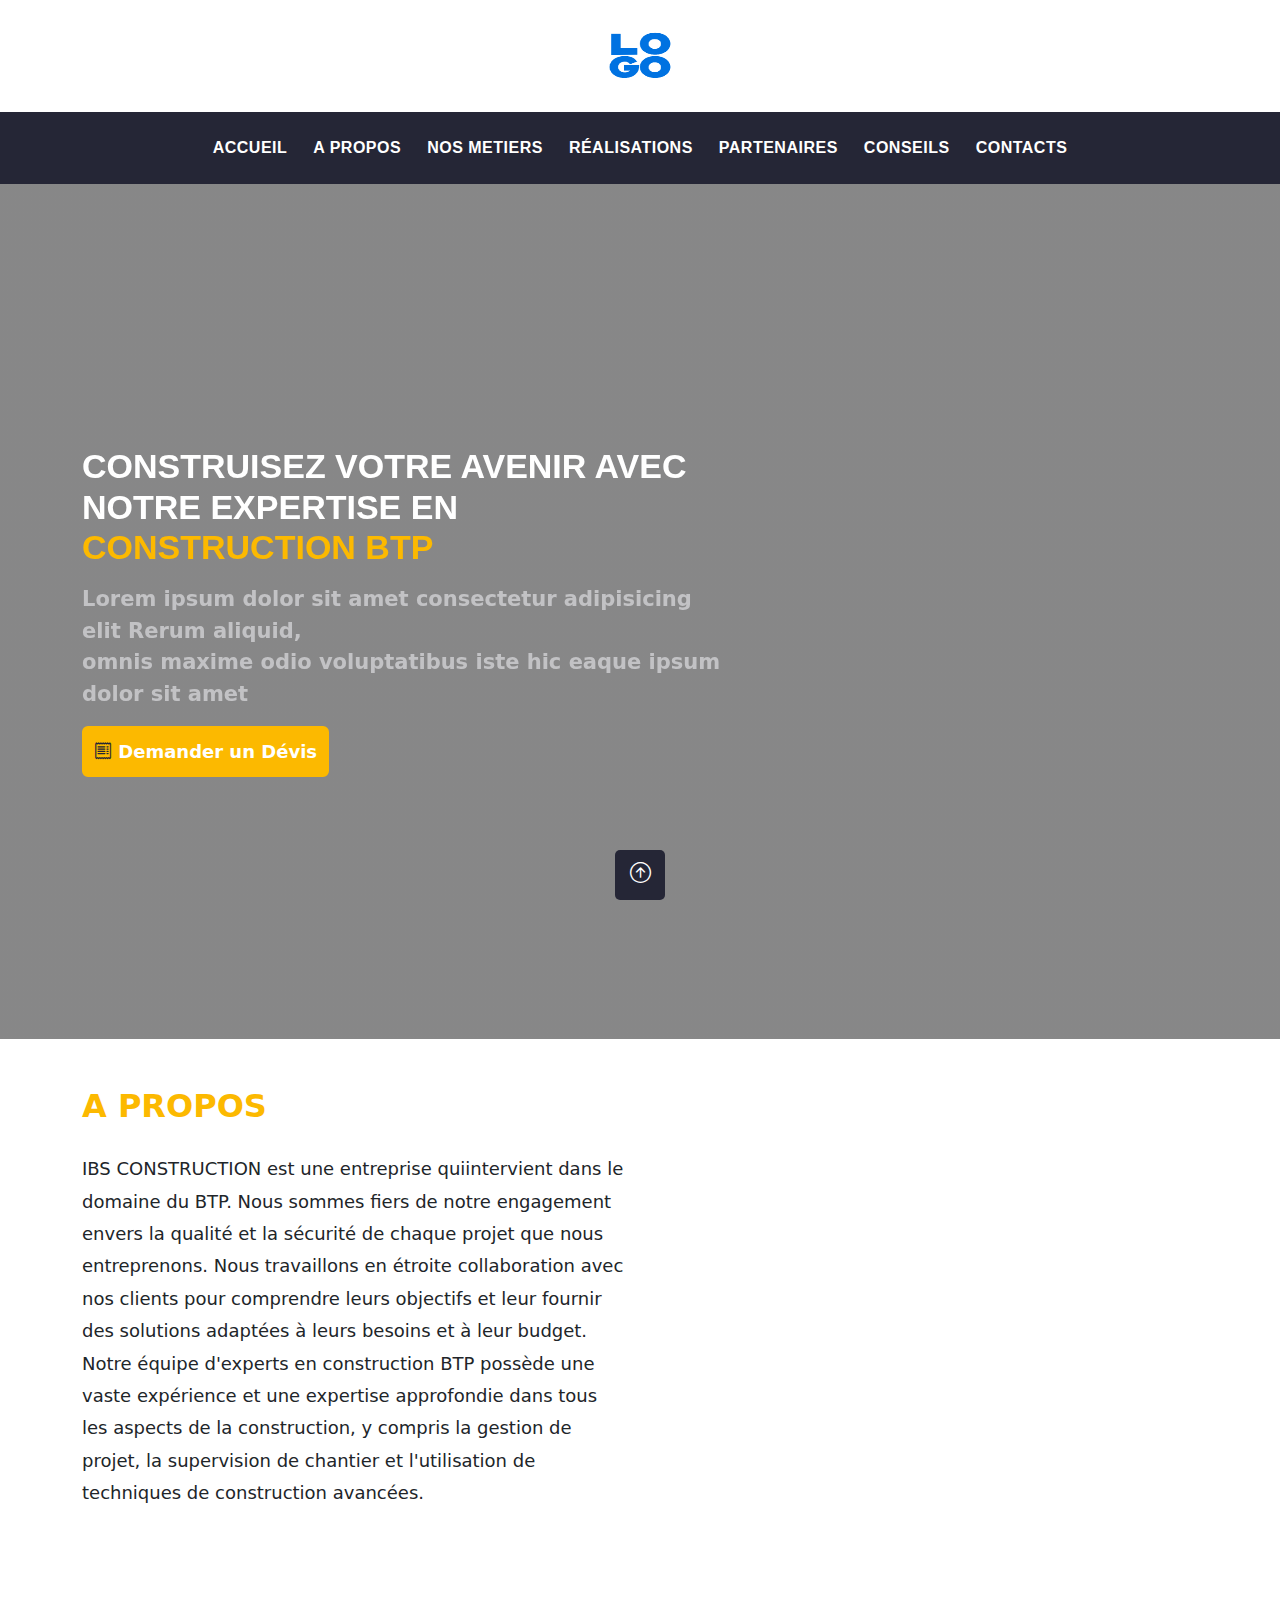
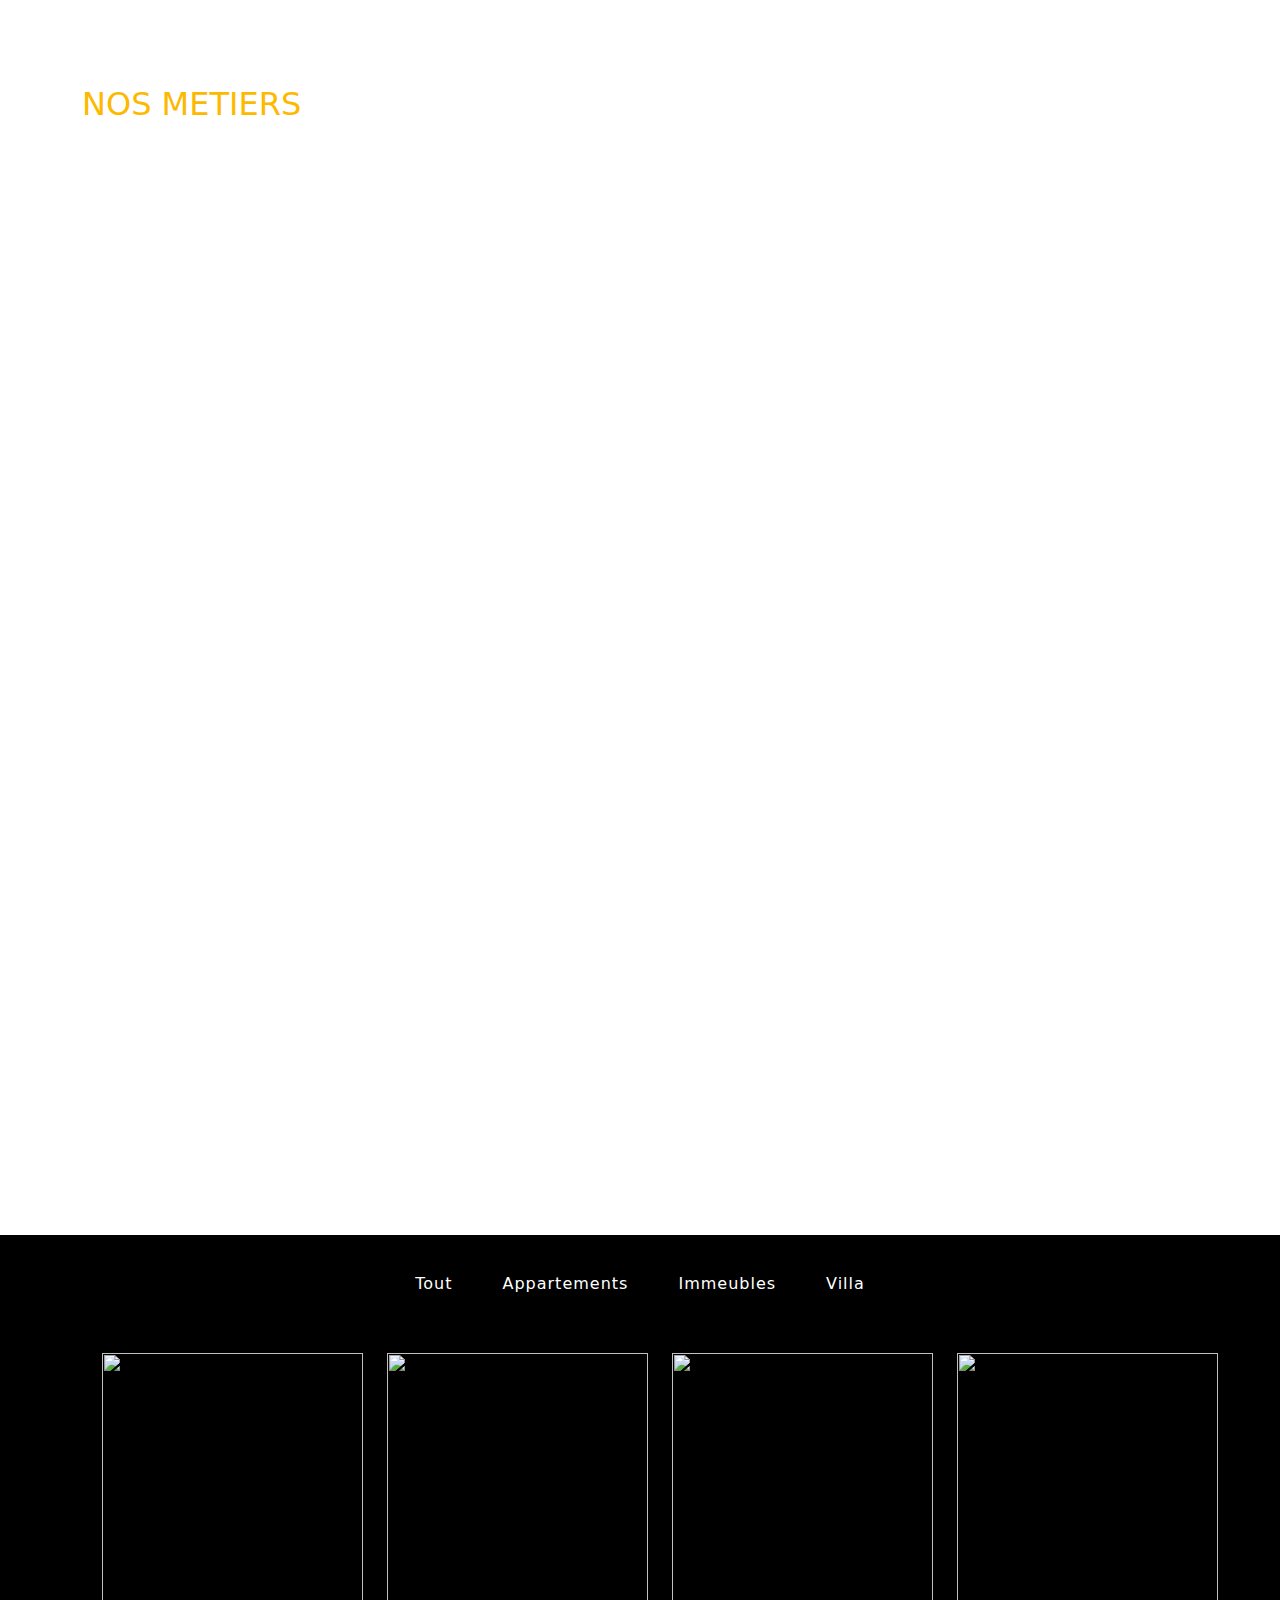
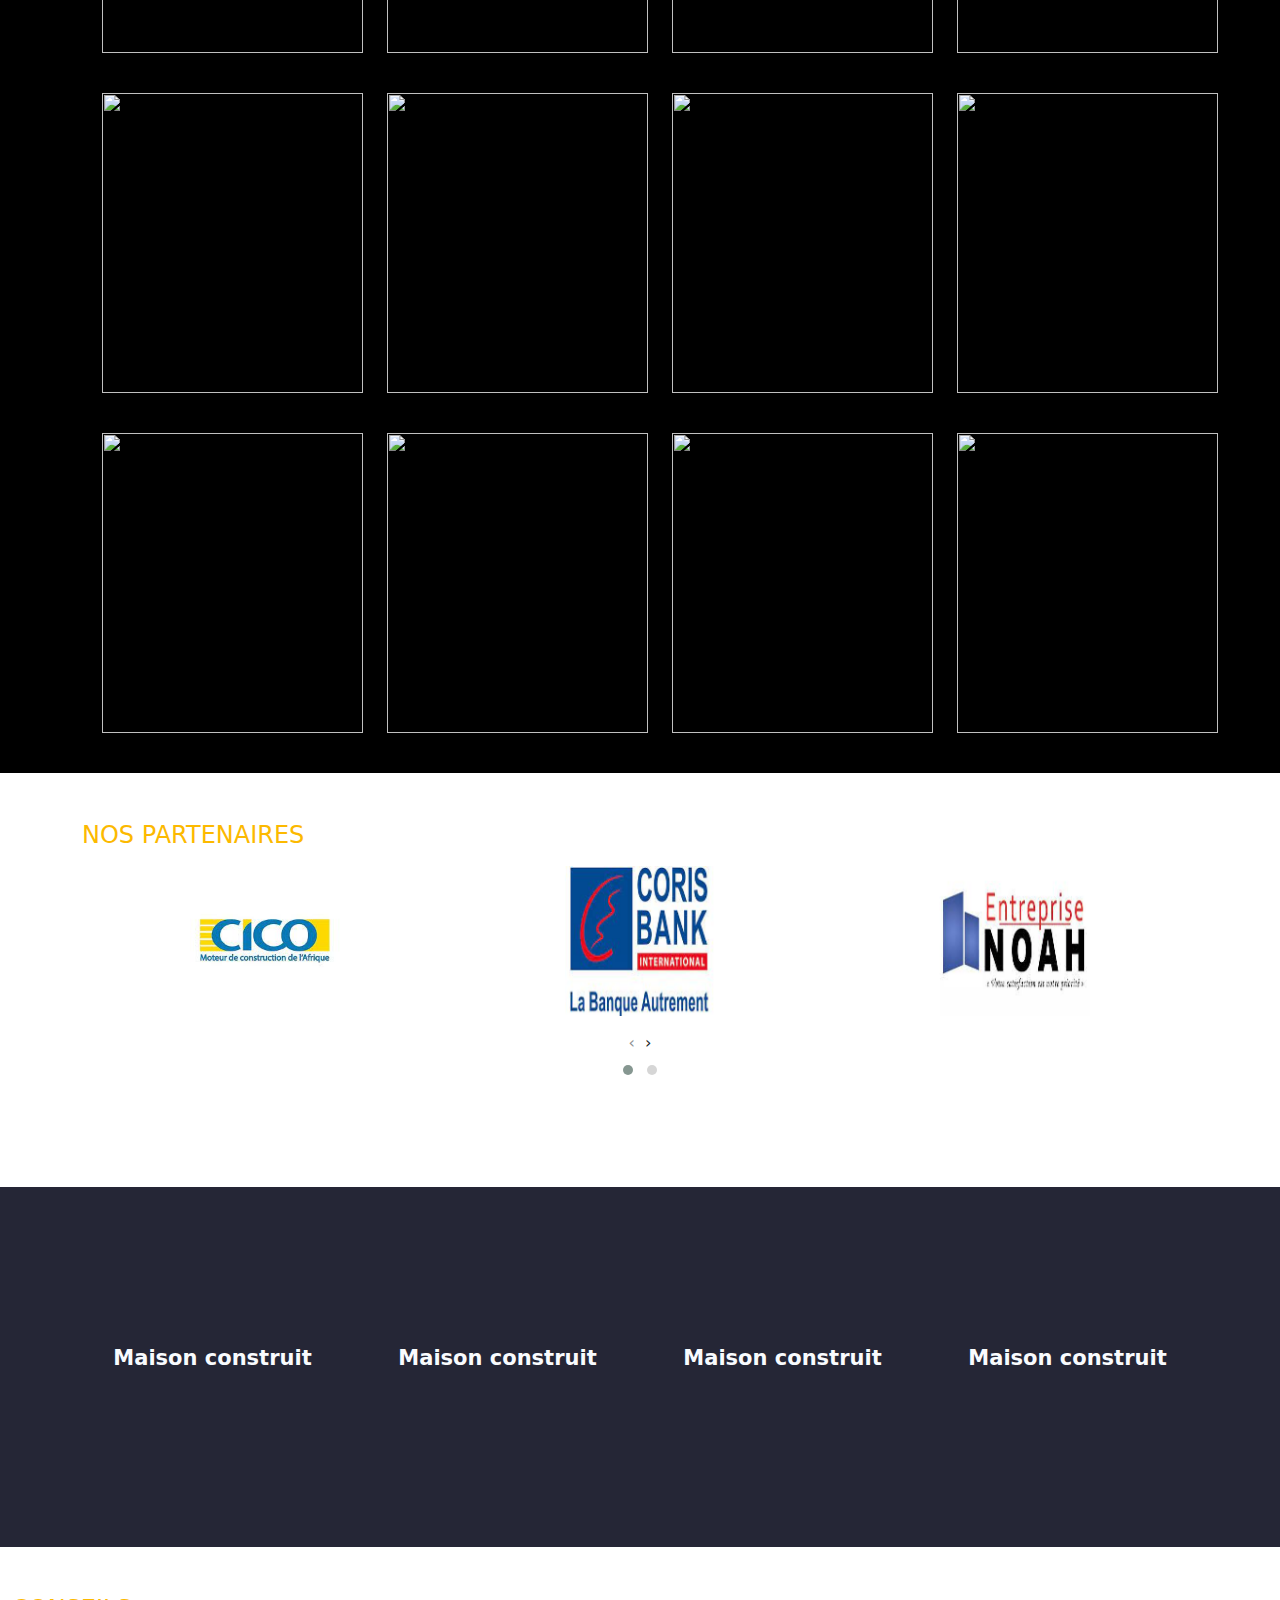
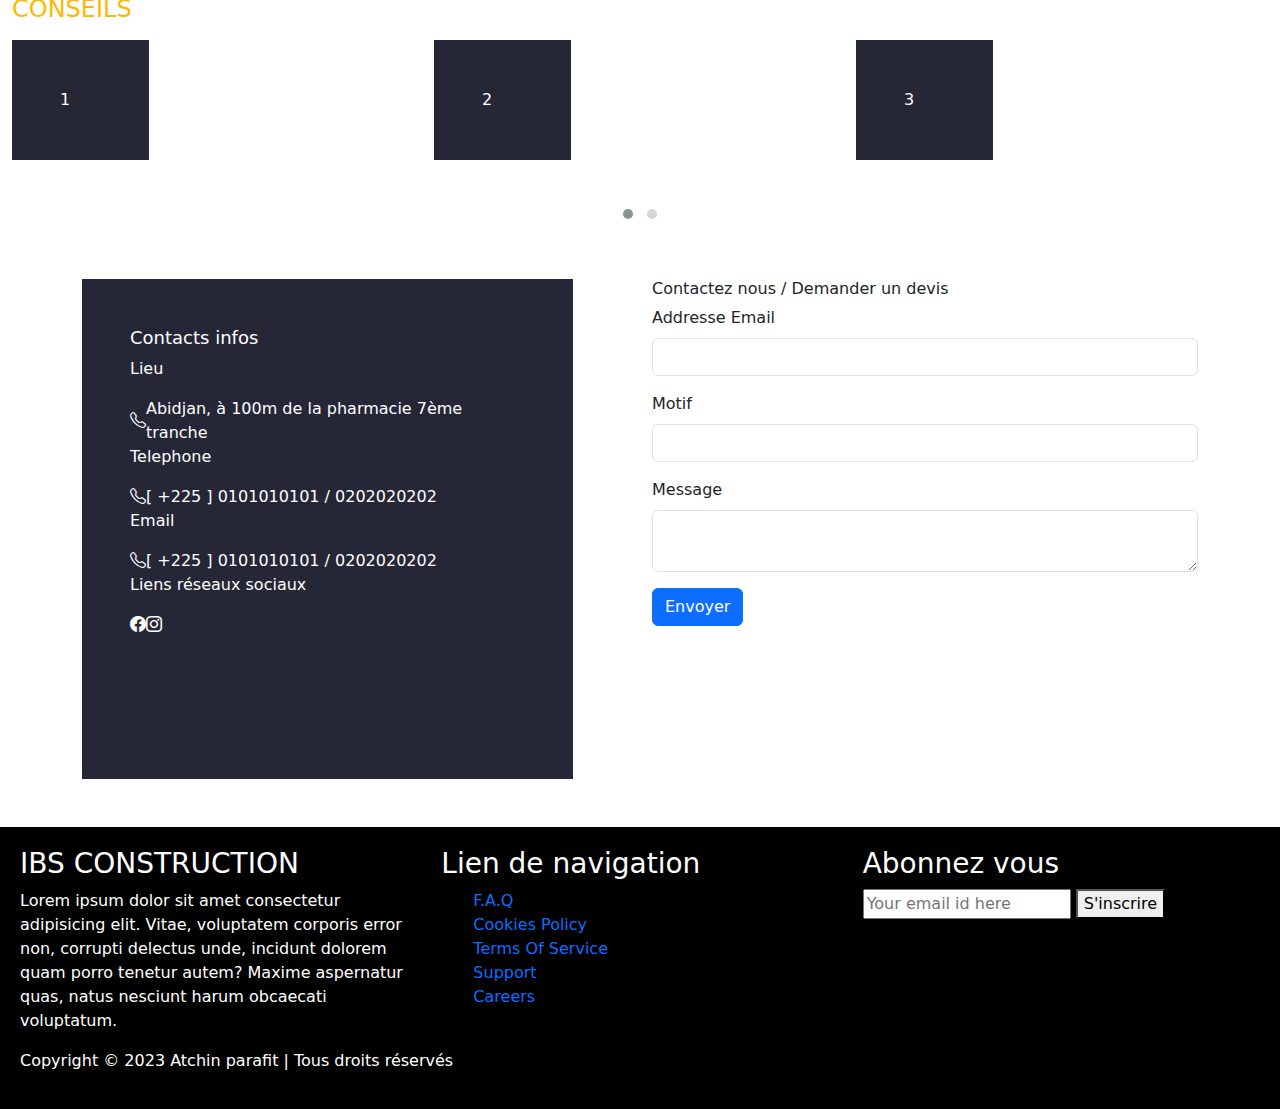
==== commit 106e1ef9: "Push" ====
--- a/index.html
+++ b/index.html
@@ -89,7 +89,7 @@
             <div class="row">
                 <div class="col-lg-7">
                   <div class="content">
-                    <h2 class="title mb-3" data-aos="fade-right"  data-aos-offset="200" data-aos-delay="50" data-aos-duration="1000">Lorem ipsum dolor amet consectetur <span>adipisicing</span></h2>
+                    <h2 class="title mb-3" data-aos="fade-right"  data-aos-offset="200" data-aos-delay="50" data-aos-duration="1000">Construisez votre avenir avec notre expertise en  <span>construction BTP</span></h2>
                     <p class="mt-3 mb-3" data-aos="fade-right"  data-aos-offset="200" data-aos-delay="50" data-aos-duration="1000" >Lorem ipsum dolor sit amet consectetur adipisicing elit 
                       Rerum aliquid,<br> omnis maxime odio voluptatibus iste hic eaque   ipsum dolor 
                       sit amet 
@@ -112,7 +112,14 @@
 
                         <div class="content">
 
-                          
+                          <p>
+                            IBS CONSTRUCTION est une entreprise quiintervient dans le domaine du BTP.
+                            Nous sommes fiers de notre engagement envers la qualité et la sécurité de chaque projet que nous entreprenons. 
+                            Nous travaillons en étroite collaboration avec nos clients pour comprendre leurs objectifs et leur fournir des 
+                            solutions adaptées à leurs besoins et à leur budget.
+                            Notre équipe d'experts en construction BTP possède une vaste expérience et une expertise approfondie dans tous les aspects 
+                            de la construction, y compris la gestion de projet, la supervision de chantier et l'utilisation de techniques de construction avancées.
+                            </p>
                            
                         </div>
                     </div>
@@ -172,11 +179,13 @@
                                 <i class="bi bi-house-door-fill"></i>
                             </div>
                             <div class="content-tile mb-3 mt-3">
-                                <h4>Construction de Villa</h4>
+                                <h4>Construction résidentielle</h4>
                             </div>
                             <div class="content-paragraphe">
-                                <p>Lorem ipsum dolor sit, amet consectetur adipisicing elit. 
-                                    Saepe autem nihil facere fugiat reprehenderit aperiam! Modi molestiae quam
+                                <p>Nous intervenons à la conception et la planification initiales 
+                                  jusqu'à la finition finale du projet. Cela peut inclure l'acquisition du terrain, la conception de plans 
+                                  de construction, l'obtention des autorisations nécessaires, la gestion de la construction elle-même, la 
+                                  coordination des sous-traitants et des fournisseurs, et la livraison du projet final.
                                 </p>
                             </div>
                         </div>
@@ -188,11 +197,10 @@
                               <i class="bi bi-house-door-fill"></i>
                           </div>
                           <div class="content-tile mb-3 mt-3">
-                              <h4>Construction de Villa</h4>
+                              <h4>Construction commerciale</h4>
                           </div>
                           <div class="content-paragraphe">
-                              <p>Lorem ipsum dolor sit, amet consectetur adipisicing elit. 
-                                  Saepe autem nihil facere fugiat reprehenderit aperiam! Modi molestiae quam
+                              <p>Notre équipe prend soins des besoins et attentes de la clientèle tout enn respectant les normes de qualité pour assurer la sécurité des bâtiments.
                               </p>
                           </div>
                       </div>
@@ -204,11 +212,12 @@
                             <i class="bi bi-house-door-fill"></i>
                         </div>
                         <div class="content-tile mb-3 mt-3">
-                            <h4>Construction de Villa</h4>
+                            <h4>Travaux publics</h4>
                         </div>
                         <div class="content-paragraphe">
-                            <p>Lorem ipsum dolor sit, amet consectetur adipisicing elit. 
-                                Saepe autem nihil facere fugiat reprehenderit aperiam! Modi molestiae quam
+                            <p>Nous fournissons des solutions de construction 
+                              adaptées aux besoins de la clientèle, qu'il s'agisse de gouvernements locaux ou nationaux, de communautés
+                               ou d'organisations privées tout en respectant les normes de sécurité, de qualité et de durabilité.
                             </p>
                         </div>
                     </div>
@@ -220,11 +229,11 @@
                           <i class="bi bi-house-door-fill"></i>
                       </div>
                       <div class="content-tile mb-3 mt-3">
-                          <h4>Construction de Villa</h4>
+                          <h4>Génie civil</h4>
                       </div>
                       <div class="content-paragraphe">
-                          <p>Lorem ipsum dolor sit, amet consectetur adipisicing elit. 
-                              Saepe autem nihil facere fugiat reprehenderit aperiam! Modi molestiae quam
+                          <p>Nous vous offrons des solutions de construction innovantes, adaptées aux besoins spécifiques de chaque client, 
+                            tout en respectant les normes les plus élevées de qualité, de sécurité et de durabilité.
                           </p>
                       </div>
                   </div>
@@ -236,7 +245,7 @@
                         <i class="bi bi-house-door-fill"></i>
                     </div>
                     <div class="content-tile mb-3 mt-3">
-                        <h4>Construction de Villa</h4>
+                        <h4>Construction industrielle</h4>
                     </div>
                     <div class="content-paragraphe">
                         <p>Lorem ipsum dolor sit, amet consectetur adipisicing elit. 
@@ -252,11 +261,11 @@
                       <i class="bi bi-house-door-fill"></i>
                   </div>
                   <div class="content-tile mb-3 mt-3">
-                      <h4>Construction de Villa</h4>
+                      <h4>Rénovation et la restauration</h4>
                   </div>
                   <div class="content-paragraphe">
-                      <p>Lorem ipsum dolor sit, amet consectetur adipisicing elit. 
-                          Saepe autem nihil facere fugiat reprehenderit aperiam! Modi molestiae quam
+                      <p>Nous répondons aux besoins spécifiques de chaque projet, 
+                        en préservant l'authenticité et la valeur patrimoniale des bâtiments.
                       </p>
                   </div>
               </div>
@@ -284,10 +293,6 @@
               <div class="row">
                 <div class="product">
 
-                 
-
-                  
-
                   <div class="row">
                     <div class="col-lg-3">
                       <div class="itembox" data-item="immeubles">
@@ -408,11 +413,55 @@
             </div>
         </section>
 
-        <section class="background-attachement mt-5 mb-5">
-
-        </section>
-        <section class="background-attachement-mobile mt-5 mb-5">
-            <img class="w-100 img-fluid" src="https://images.unsplash.com/photo-1527199768775-bdabf8b32f61?ixlib=rb-4.0.3&ixid=MnwxMjA3fDB8MHxwaG90by1wYWdlfHx8fGVufDB8fHx8&auto=format&fit=crop&w=1170&q=80" alt="">
+        
+        <section class="number_project mt-5 mb-5" id="number_project">
+          <div class="container">
+            <div class="row">
+                <div class="col-lg-3">
+                    <div class="content">
+                        <div class="content-title">
+                            <p>Maison construit</p>
+                        </div>
+                        <div class="counter">
+                            <span class="count" data-number="100"></span>
+                        </div>
+                    </div>
+                </div>
+
+                <div class="col-lg-3">
+                  <div class="content">
+                      <div class="content-title">
+                          <p>Maison construit</p>
+                      </div>
+                      <div class="counter">
+                          <span class="count" data-number="100"></span>
+                      </div>
+                  </div>
+              </div>
+
+              <div class="col-lg-3">
+                <div class="content">
+                    <div class="content-title">
+                        <p>Maison construit</p>
+                    </div>
+                    <div class="counter">
+                        <span class="count" data-number="100"></span>
+                    </div>
+                </div>
+            </div>
+
+            <div class="col-lg-3">
+              <div class="content">
+                  <div class="content-title">
+                      <p>Maison construit</p>
+                  </div>
+                  <div class="counter">
+                      <span class="count" data-number="100"></span>
+                  </div>
+              </div>
+          </div>
+            </div>
+          </div>
         </section>
 
         <section class="conseils mt-5" id="conseils">
@@ -701,6 +750,47 @@
 
       });
     </script>
+    <script src="https://cdnjs.cloudflare.com/ajax/libs/Counter-Up/1.0.0/jquery.counterup.min.js"></script>
+
+    <script>
+       
+          var a = 0;
+$(window).scroll(function () {
+    var oTop = $("#number_project").offset().top - window.innerHeight;
+    if (a == 0 && $(window).scrollTop() > oTop) {
+        $(".counter").each(function () {
+            var $this = $(this),
+                countTo = $this.attr("data-number");
+            $({
+                countNum: $this.text()
+            }).animate(
+                {
+                    countNum: countTo
+                },
+
+                {
+                    duration: 850,
+                    easing: "swing",
+                    step: function () {
+                        //$this.text(Math.ceil(this.countNum));
+                        $this.text(
+                            Math.ceil(this.countNum).toLocaleString("en")
+                        );
+                    },
+                    complete: function () {
+                        $this.text(
+                            Math.ceil(this.countNum).toLocaleString("en")
+                        );
+                        //alert('finished');
+                    }
+                }
+            );
+        });
+        a = 1;
+    }
+});
+
+    </script>
 
     
     <!-- fancybox -->
--- a/style.css
+++ b/style.css
@@ -100,11 +100,6 @@
 
 }
 
-ul.navbar-nav.m-auto.mb-2.mb-lg-0.align-items-center.p-2 {
-  height: 100vh;
-  display: grid;
-  place-items: center;
-}
 
 .navbar{
   background-color: var(--bleue_nuit) !important;
@@ -149,9 +144,10 @@
 .banner .title{
   color: #ffffff;
    font-weight: bold;
-   font-size: 46px;
+   font-size: 34px;
    text-transform: uppercase;
    font-family: 'news-gothic-bold-regular', sans-serif;
+   max-lines: 2;
   }
 .banner .title span{
   color: #fcb900;
@@ -193,6 +189,12 @@
   font-weight: 700;
 }
 
+.about .content p{
+  font-size: 18px;
+  font-weight: 500;
+  line-height: 1.8;
+}
+
 .about .milieu{
   display: flex;
   justify-content: center;
@@ -284,11 +286,8 @@
 --------------------------------------*/
 section.res__gallery {
   padding: 20px;
-  width: 100%;
-  display: flex;
-  justify-self: center;
-  align-items: center;
-  flex-direction: column;
+
+
   margin: 40px auto;
 }
 section.res__gallery ul {
@@ -317,14 +316,7 @@
   color: var(--white-color);
 }
 .product {
-  display: flex;
-  justify-content: center;
-  align-items: center;
-  flex-wrap: wrap;
-  -ms-user-select: None;
-  -moz-user-select: None;
-  -webkit-user-select: None;
-  user-select: None;
+
 }
 .product .itembox {
   position: relative;
@@ -427,20 +419,31 @@
 /* 
     ######### Background Attachement
 */
-.background-attachement{
-    background-image: linear-gradient(rgba(43, 43, 46, 0.52), rgba(43, 43, 46, 0.52)), url('https://images.unsplash.com/photo-1527199768775-bdabf8b32f61?ixlib=rb-4.0.3&ixid=MnwxMjA3fDB8MHxwaG90by1wYWdlfHx8fGVufDB8fHx8&auto=format&fit=crop&w=1170&q=80');
-    background-size: cover;
-    background-attachment: fixed;
-    min-height: 55vh;
-}
-.background-attachement-mobile{
-  display: none;
-}
+.number_project{
+  min-height: 40vh;
+  background-color: var(--bleue_nuit);
+  color: #f9fbfe !important;
+  display: flex;
+  align-items: center;
+  justify-content: center;
+  text-align: center;
+}
+.number_project .content-title p{
+  font-size: 21px;
+  font-weight: bold;
+}
+
 
 @media (max-width:991px) {
   .navbar img{
     display: block;
   }
+  ul.navbar-nav.m-auto.mb-2.mb-lg-0.align-items-center.p-2 {
+    height: 100vh;
+    display: grid;
+    place-items: center;
+  }
+  
   header .header-one{
     display: none;
   }
